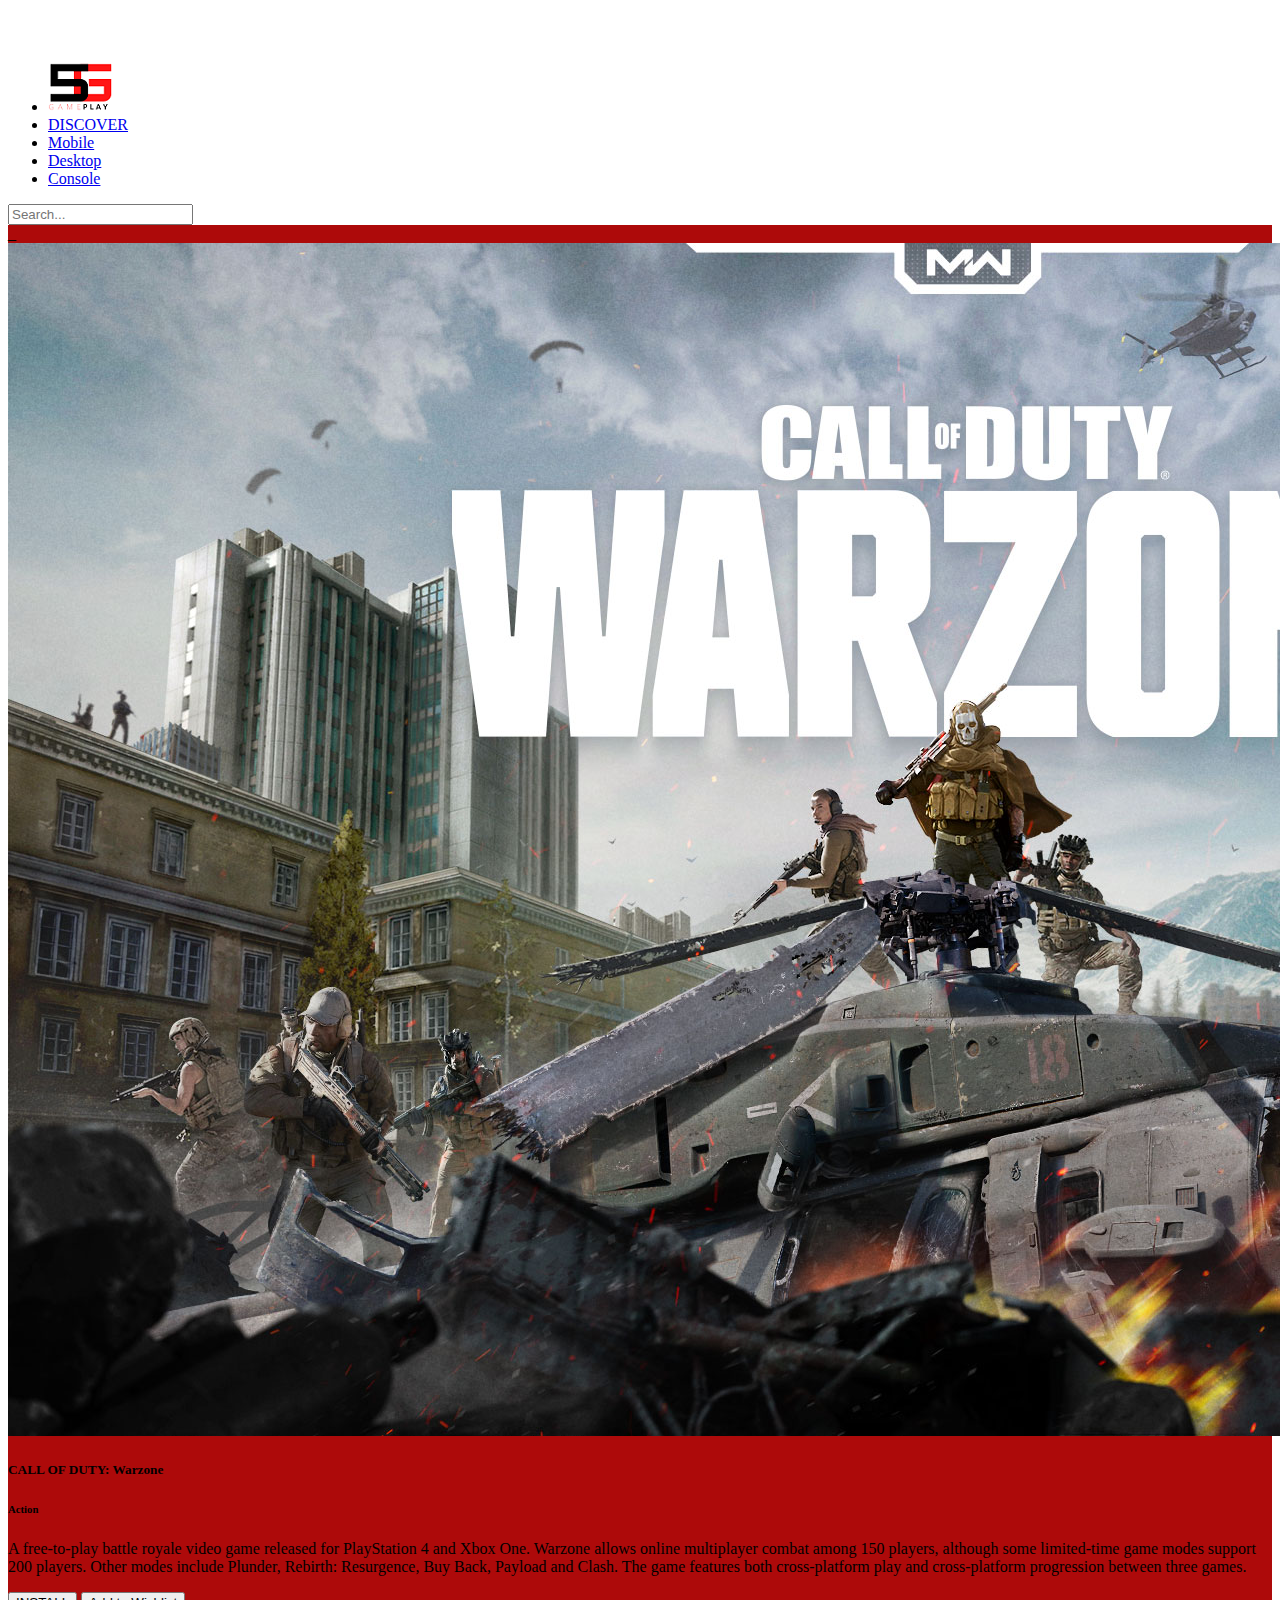
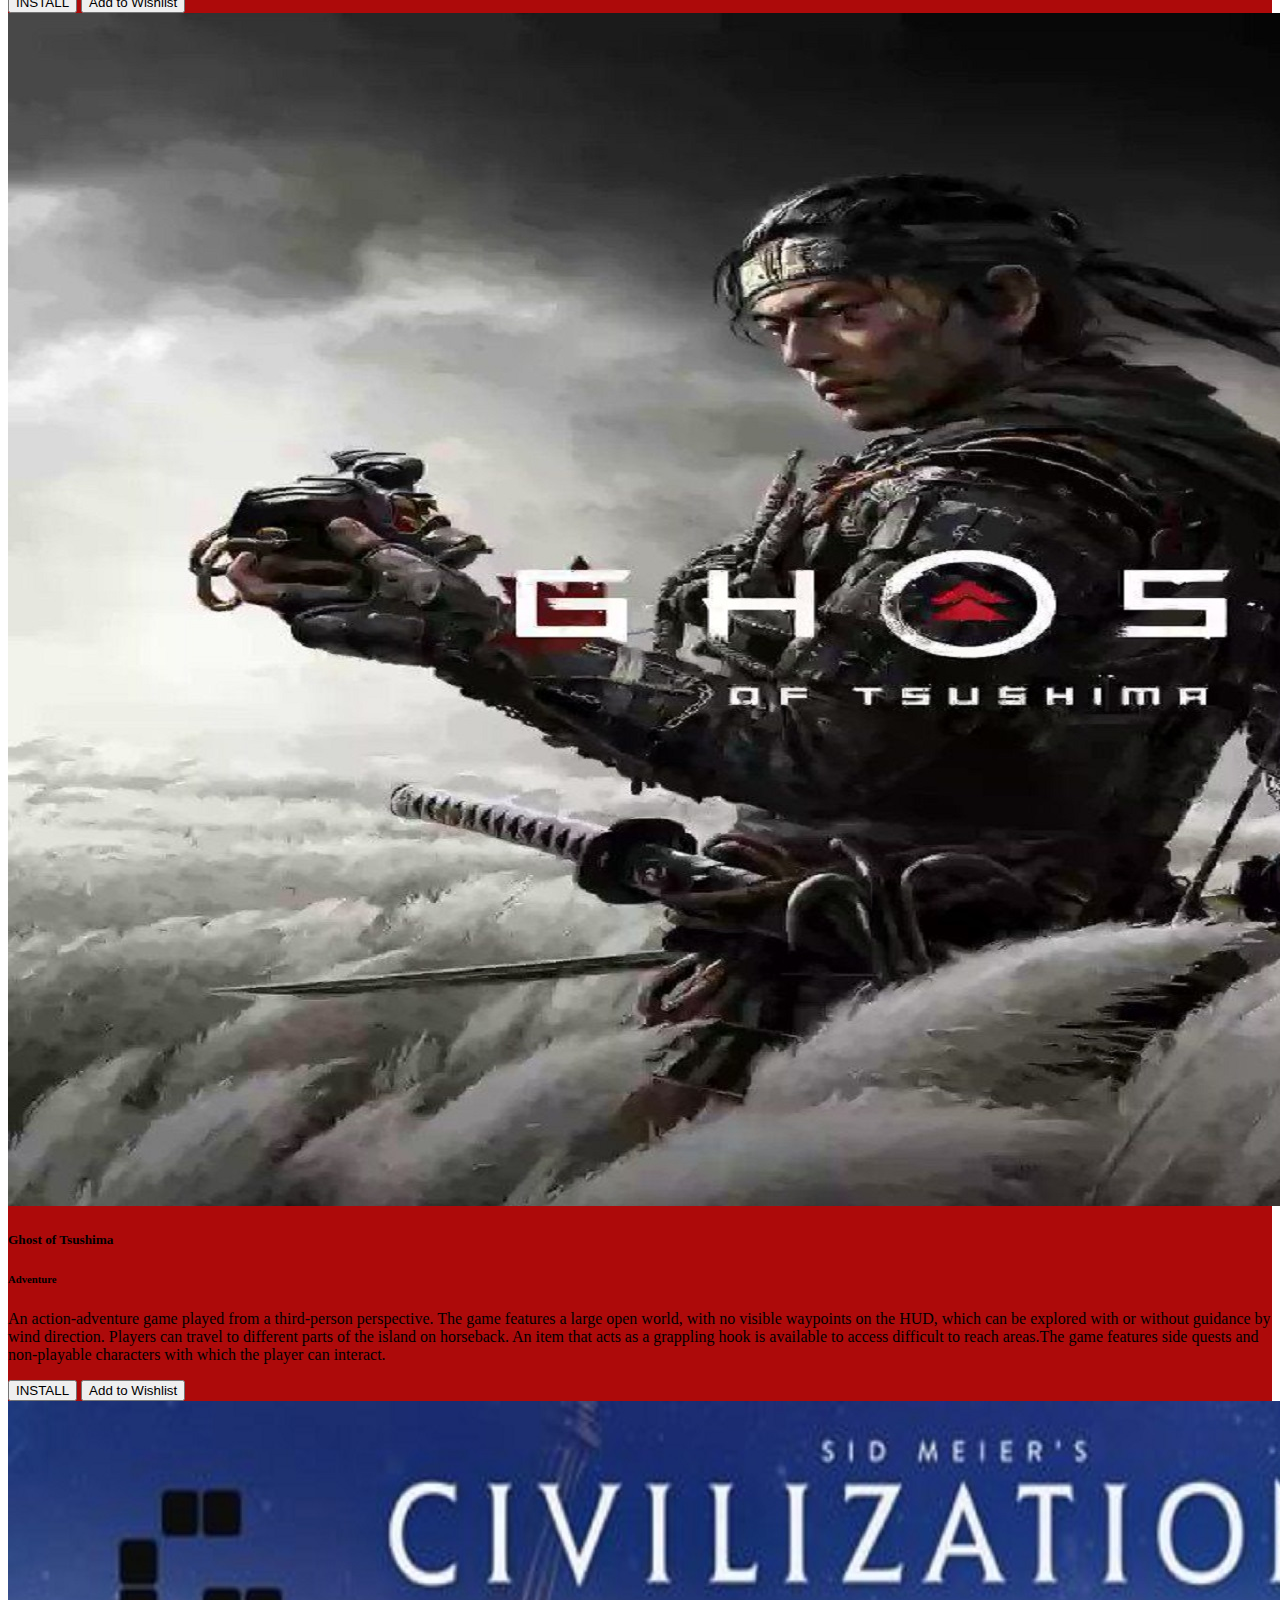
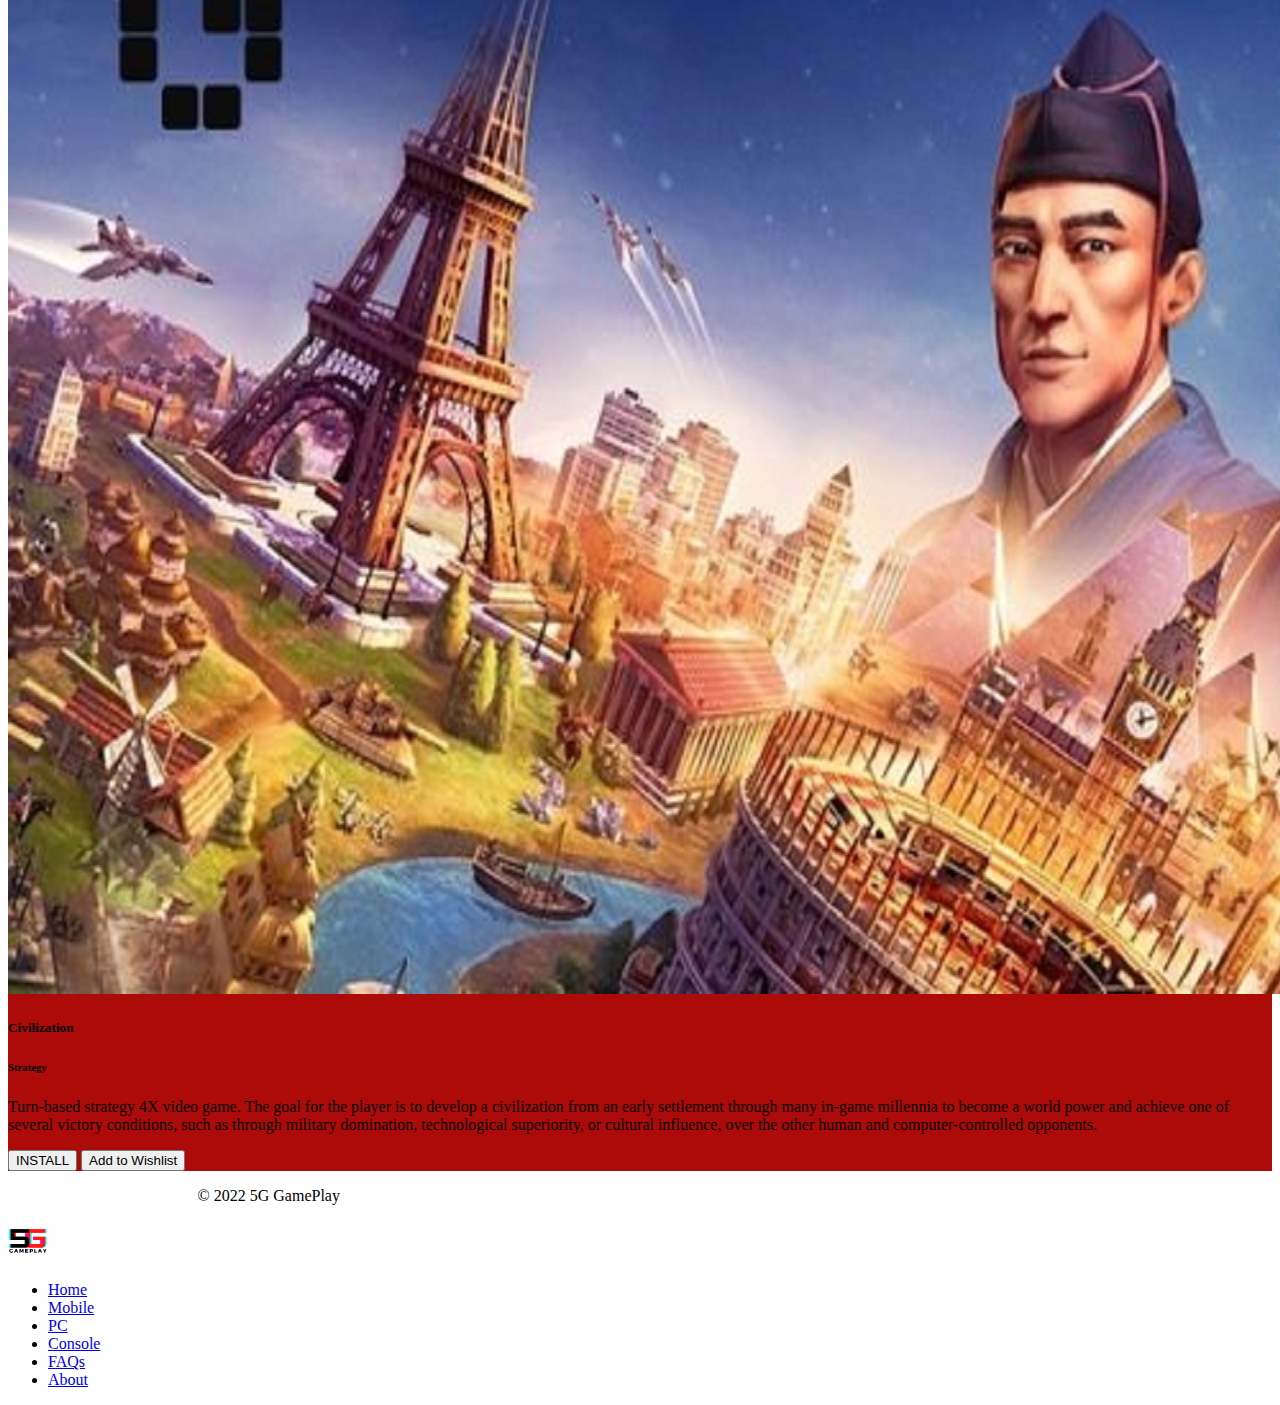
==== console.html @ d5963c88 "console commit 1" ====
<!DOCTYPE html>
<html lang="eng">
<head>
    <meta charset="UTF-8">
    <meta http-equiv="X-UA-Compatible" content="IE=edge">
    <meta name="viewport" content="width=device-width, initial-scale=1.0">

    <link href="https://cdn.jsdelivr.net/npm/bootstrap@5.2.0-beta1/dist/css/bootstrap.min.css" 
    rel="stylesheet" integrity="sha384-0evHe/X+R7YkIZDRvuzKMRqM+OrBnVFBL6DOitfPri4tjfHxaWutUpFmBp4vmVor" 
    crossorigin="anonymous">  
    
    <title>CONSOLE GAMES</title>

</head>
<body>

    <script src="https://cdn.jsdelivr.net/npm/bootstrap@5.2.0-beta1/dist/js/bootstrap.bundle.min.js" 
        integrity="sha384-pprn3073KE6tl6bjs2QrFaJGz5/SUsLqktiwsUTF55Jfv3qYSDhgCecCxMW52nD2" 
        crossorigin="anonymous">
    </script>

    <header class="p-3 bg-dark text-white">
        <div class="container">
            <div class="d-flex flex-wrap align-items-center justify-content-center justify-content-lg-start">
              <a href="/" class="d-flex align-items-center mb-2 mb-lg-0 text-white text-decoration-none">
                <svg class="bi me-2" width="40" height="32" role="img" aria-label="Bootstrap"><use xlink:href="#bootstrap"></use></svg>
              </a>
      
              <ul class="nav col-12 col-lg-auto me-lg-auto mb-2 justify-content-center mb-md-0">
                <li><img src="logo.png" alt="GamePlay"></li>
                <li><a href="#" class="nav-link px-2 text-white">DISCOVER</a></li>
                <li><a href="#" class="nav-link px-2 text-danger">Mobile</a></li>
                <li><a href="#" class="nav-link px-2 text-danger">Desktop</a></li>
                <li><a href="#" class="nav-link px-2 text-danger">Console</a></li>
              </ul>
      
              <form class="col-12 col-lg-auto mb-3 mb-lg-0 me-lg-3">
                <input type="search" class="form-control form-control-dark" placeholder="Search..." aria-label="Search">
              </form>
            </div>
        </div>  
    </header>

    <main>
        <!---USED CARD CLASS FOR DIFFERENT GAME CATEGORY-->
        <div class="py-5 bg-gradient" style="background-color: rgb(173, 10, 10);">
            <div class="container">
            <!--DIV CLASS TO ARRANGE CARDS TO SINGLE ROW WITH 3 COLUMNS-->   
                <div class="row row-cols-1 row-cols-sm-2 row-cols-md-3 g-3">
                    <!---ACTION GAMES CATEGORY-->
                    <div class="col">
                        <div class="card shadow-sm h-100"> _<!--h1-100 used to align all the cards together-->
                            <img src="CODWZ.jpg"alt="CallofDuty">
                            <!--<svg class="bd-placeholder-img card-img-top" xmlns="http://www.w3.org/2000/svg" role="img" aria-label="Placeholder: Thumbnail" preserveAspectRatio="xMidYMid slice" focusable="false">
                                <img src="CODWZ.jpg"alt="CallofDuty">
                                <title>Placeholder</title>
                                    <rect width="100%" height="100%" fill="#55595c"/>  
                                        <text x="50%" y="50%" fill="#eceeef" dy=".3em">Thumbnail</text>
                            </svg>-->
                            <div class="card-body">
                                <h5 card="card-title">CALL OF DUTY: Warzone</h5>
                                <h6 card="card-subtitle mb-2 text-muted">Action</h6>
                                <p class="card-text">
                                    A free-to-play battle royale video game released for PlayStation 4 and Xbox One. Warzone allows online multiplayer combat among 150 players, 
                                    although some limited-time game modes support 200 players. Other modes include Plunder, Rebirth: Resurgence, Buy Back, Payload and Clash. 
                                    The game features both cross-platform play and cross-platform progression between three games.
                                </p>
                                <div class="d-flex justify-content-between align-items-center">
                                    <div class="btn-group">
                                        <button type="button" class="btn btn-sm btn-outline-dark btn-danger">INSTALL</button>
                                        <button type="button" class="btn btn-sm btn-outline-dark btn-secondary">Add to Wishlist</button>
                                    </div>
                                </div>
                            </div>
                        </div>
                    </div>
                    <!---ADVENTURE GAMES CATEGORY-->
                    <div class="col">
                        <div class="card shadow-sm h-100"> <!--h1-100 used to align all the cards together-->
                            <img src="GhostofTshushima.jpg"alt="CallofDuty">
                             <!--<svg class="bd-placeholder-img card-img-top" width="100%" height="225" xmlns="http://www.w3.org/2000/svg" role="img" aria-label="Placeholder: Thumbnail" preserveAspectRatio="xMidYMid slice" focusable="false">
                                <title>Placeholder</title>
                                    <rect width="100%" height="100%" fill="#55595c"/>
                                    <text x="50%" y="50%" fill="#eceeef" dy=".3em">Thumbnail</text>
                            </svg>-->
                            <div class="card-body">
                                <h5 card="card-title">Ghost of Tsushima</h5>
                                <h6 card="card-subtitle mb-2 text-muted">Adventure</h6>
                                <p class="card-text">
                                    An action-adventure game played from a third-person perspective. The game features a large open world, with no visible waypoints on the HUD, 
	                                which can be explored with or without guidance by wind direction. Players can travel to different parts of the island on horseback. 
                                    An item that acts as a grappling hook is available to access difficult to reach areas.The game features side quests and non-playable characters with which the player can interact.
                                </p>
                                <div class="d-flex justify-content-between align-items-center">
                                    <div class="btn-group">
                                        <button type="button" class="btn btn-sm btn-outline-dark btn-danger">INSTALL</button>
                                        <button type="button" class="btn btn-sm btn-outline-dark btn-secondary">Add to Wishlist</button>
                                    </div>
                                </div>
                            </div>
                        </div>
                    </div>
                    <!---ADVENTURE GAMES STRATEGY-->
                    <div class="col">
                        <div class="card shadow-sm h-100"> <!--h1-100 used to align all the cards together-->
                            <img src="Civilization4.jpg"alt="CallofDuty">
                            <!--<svg class="bd-placeholder-img card-img-top" width="100%" height="225" xmlns="http://www.w3.org/2000/svg" role="img" aria-label="Placeholder: Thumbnail" preserveAspectRatio="xMidYMid slice" focusable="false">
                                <title>Placeholder</title>
                                    <rect width="100%" height="100%" fill="#55595c"/>
                                      <text x="50%" y="50%" fill="#eceeef" dy=".3em">Thumbnail</text>
                            </svg>-->
                            <div class="card-body">
                                <h5 card="card-title">Civilization</h5>
                                <h6 card="card-subtitle mb-2 text-muted">Strategy</h6>
                                <p class="card-text">
                                    Turn-based strategy 4X video game. The goal for the player is to 
                                    develop a civilization from an early settlement through many in-game 
                                    millennia to become a world power and achieve one of several 
                                    victory conditions, such as through military domination, technological superiority, 
                                    or cultural influence, over the other human and computer-controlled opponents.
                                </p>
                                <div class="d-flex justify-content-between align-items-center">
                                    <div class="btn-group">
                                        <button type="button" class="btn btn-sm btn-outline-dark btn-danger">INSTALL</button>
                                        <button type="button" class="btn btn-sm btn-outline-dark btn-secondary">Add to Wishlist</button>
                                    </div>
                                </div>
                            </div>
                        </div>
                    </div>
                </div>
            </div>    
        </div>
    </main>
    
    <footer class="d-flex flex-wrap justify-content-between align-items-center py-3 mt-4 border-top border-secondary">
        <p class="col-md-4 mb-0 text-red" style="padding-left: 15%">
          &copy; 2022 5G GamePlay
        </p>
  
        <a href="/"class="col-md-4 d-flex align-items-center justify-content-center mb-3 mb-md-0 me-md-auto link-dark text-decoration-none">
          <img src="images/1tp.png" height="40px" class="bg-white m-2" />
        </a>
  
        <ul class="nav col-md-4 justify-content-end" style="padding-right: 15%">
          <li class="nav-item">
            <a href="#" class="nav-link px-2 text-red">Home</a>
          </li>
          <li class="nav-item">
            <a href="#" class="nav-link px-2 text-red">Mobile</a>
          </li>
          <li class="nav-item">
            <a href="#" class="nav-link px-2 text-red">PC</a>
          </li>
          <li class="nav-item">
            <a href="#" class="nav-link px-2 text-red">Console</a>
          </li>
          <li class="nav-item">
            <a href="#" class="nav-link px-2 text-red">FAQs</a>
          </li>
          <li class="nav-item">
            <a href="#" class="nav-link px-2 text-red">About</a>
          </li>
        </ul>
    </footer>
    
    
    
    
    <!--<footer class="text-muted">
        <div class="container">
            <ul class="float-start mb-1">
                <a href="#">Back to top</a>
            </ul> 
        </div>
    </footer>-->
</body>
</html>
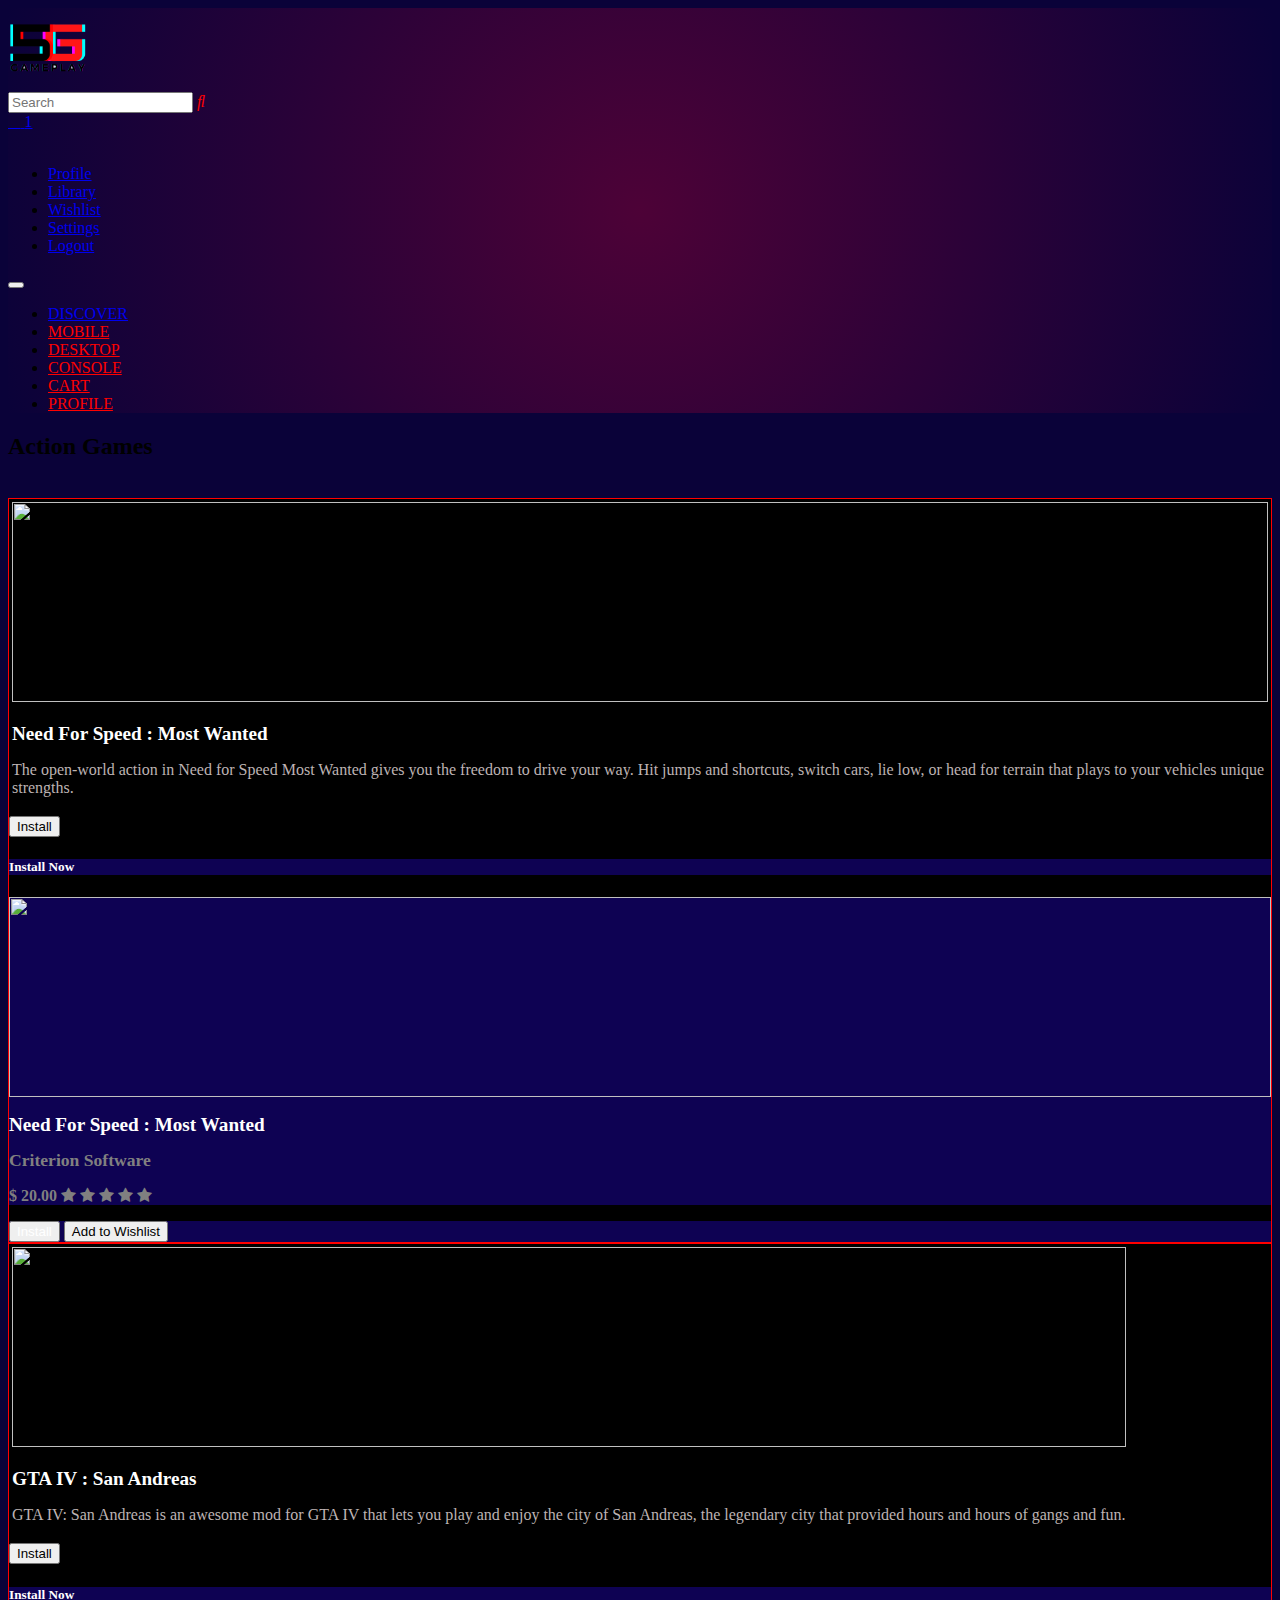
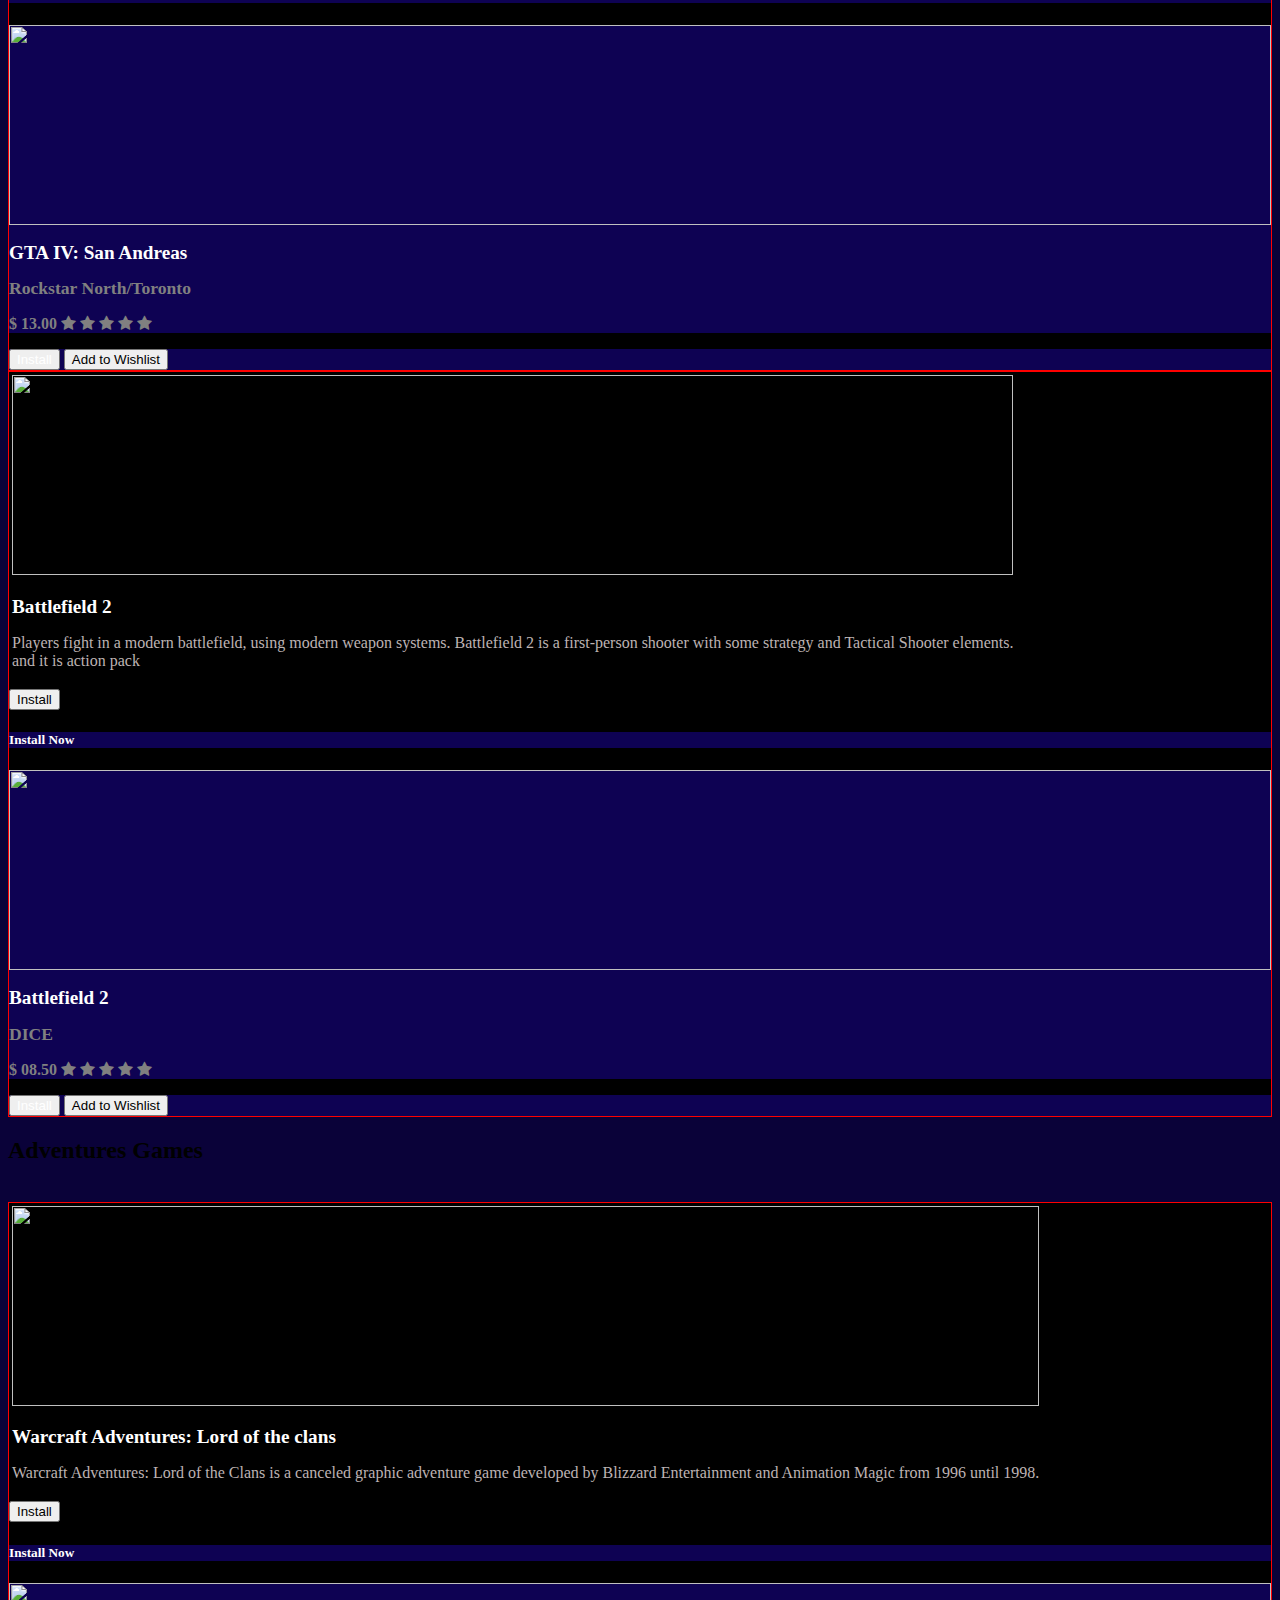
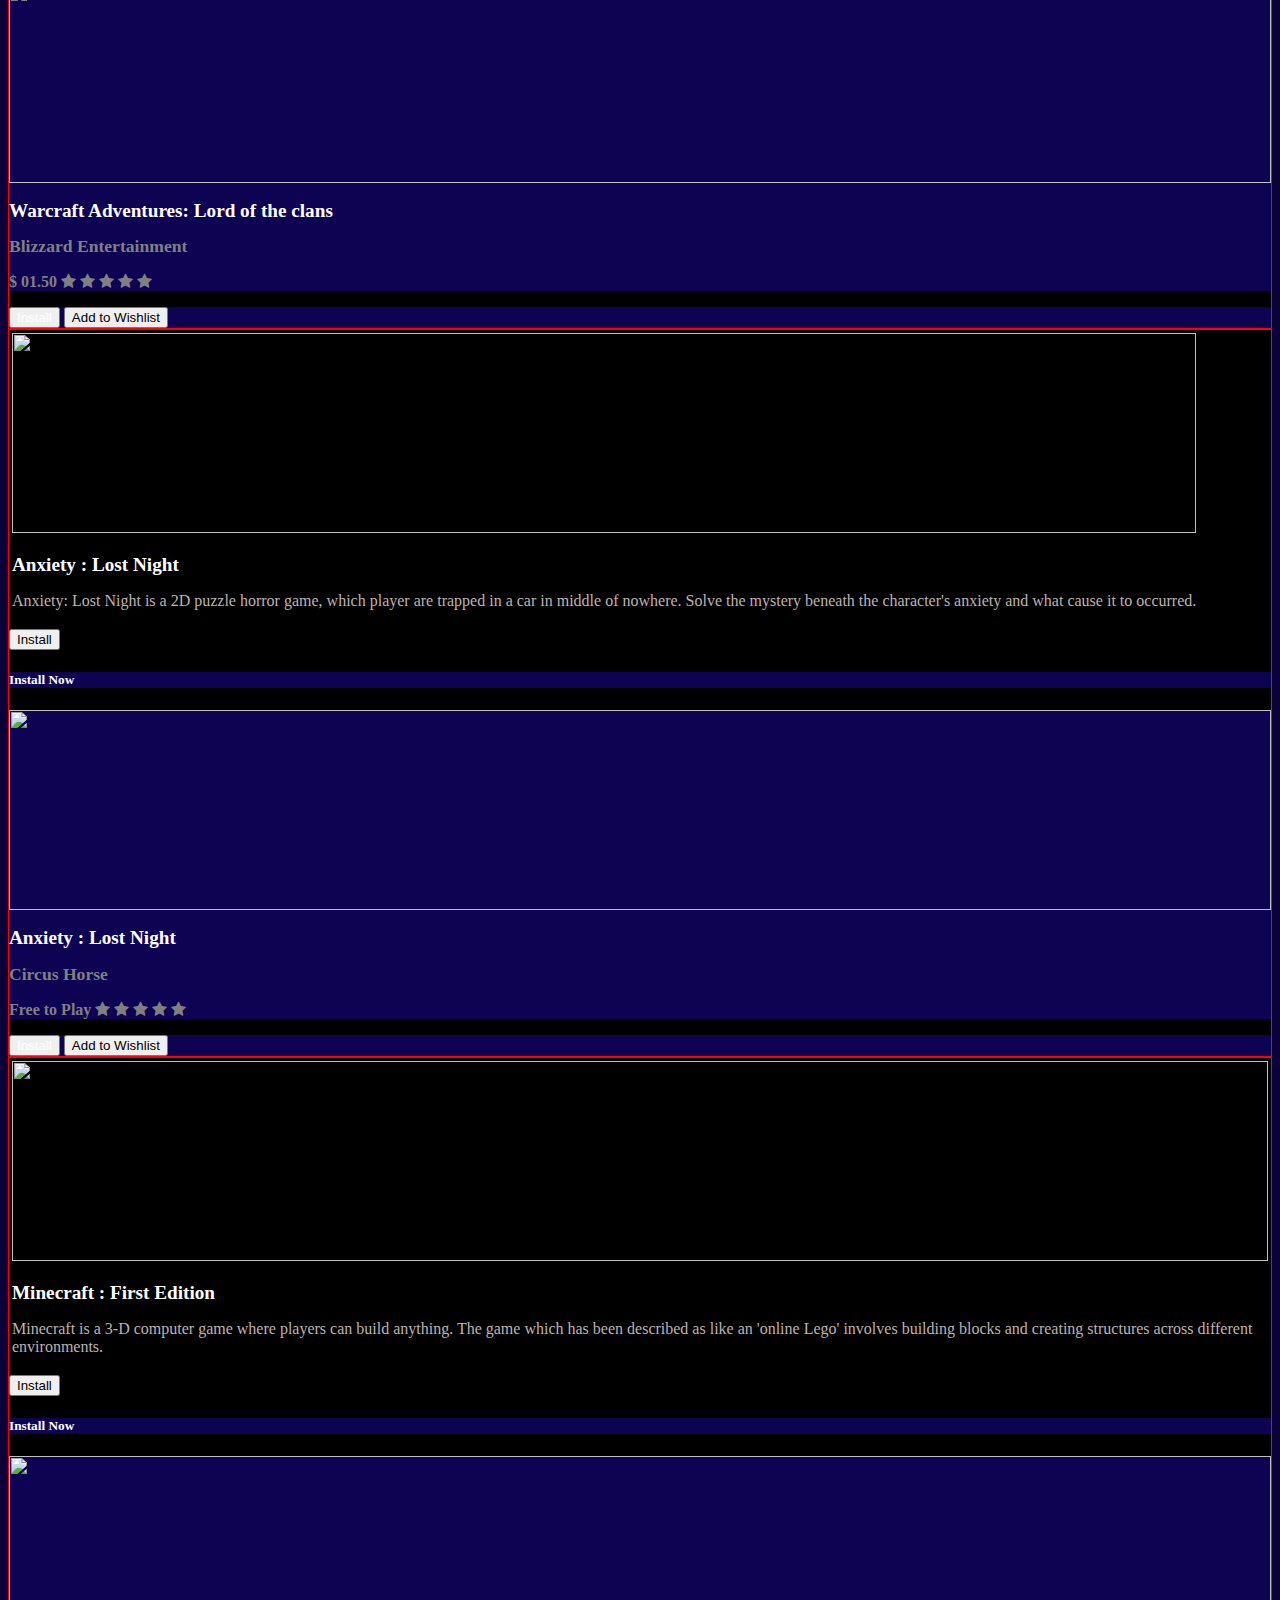
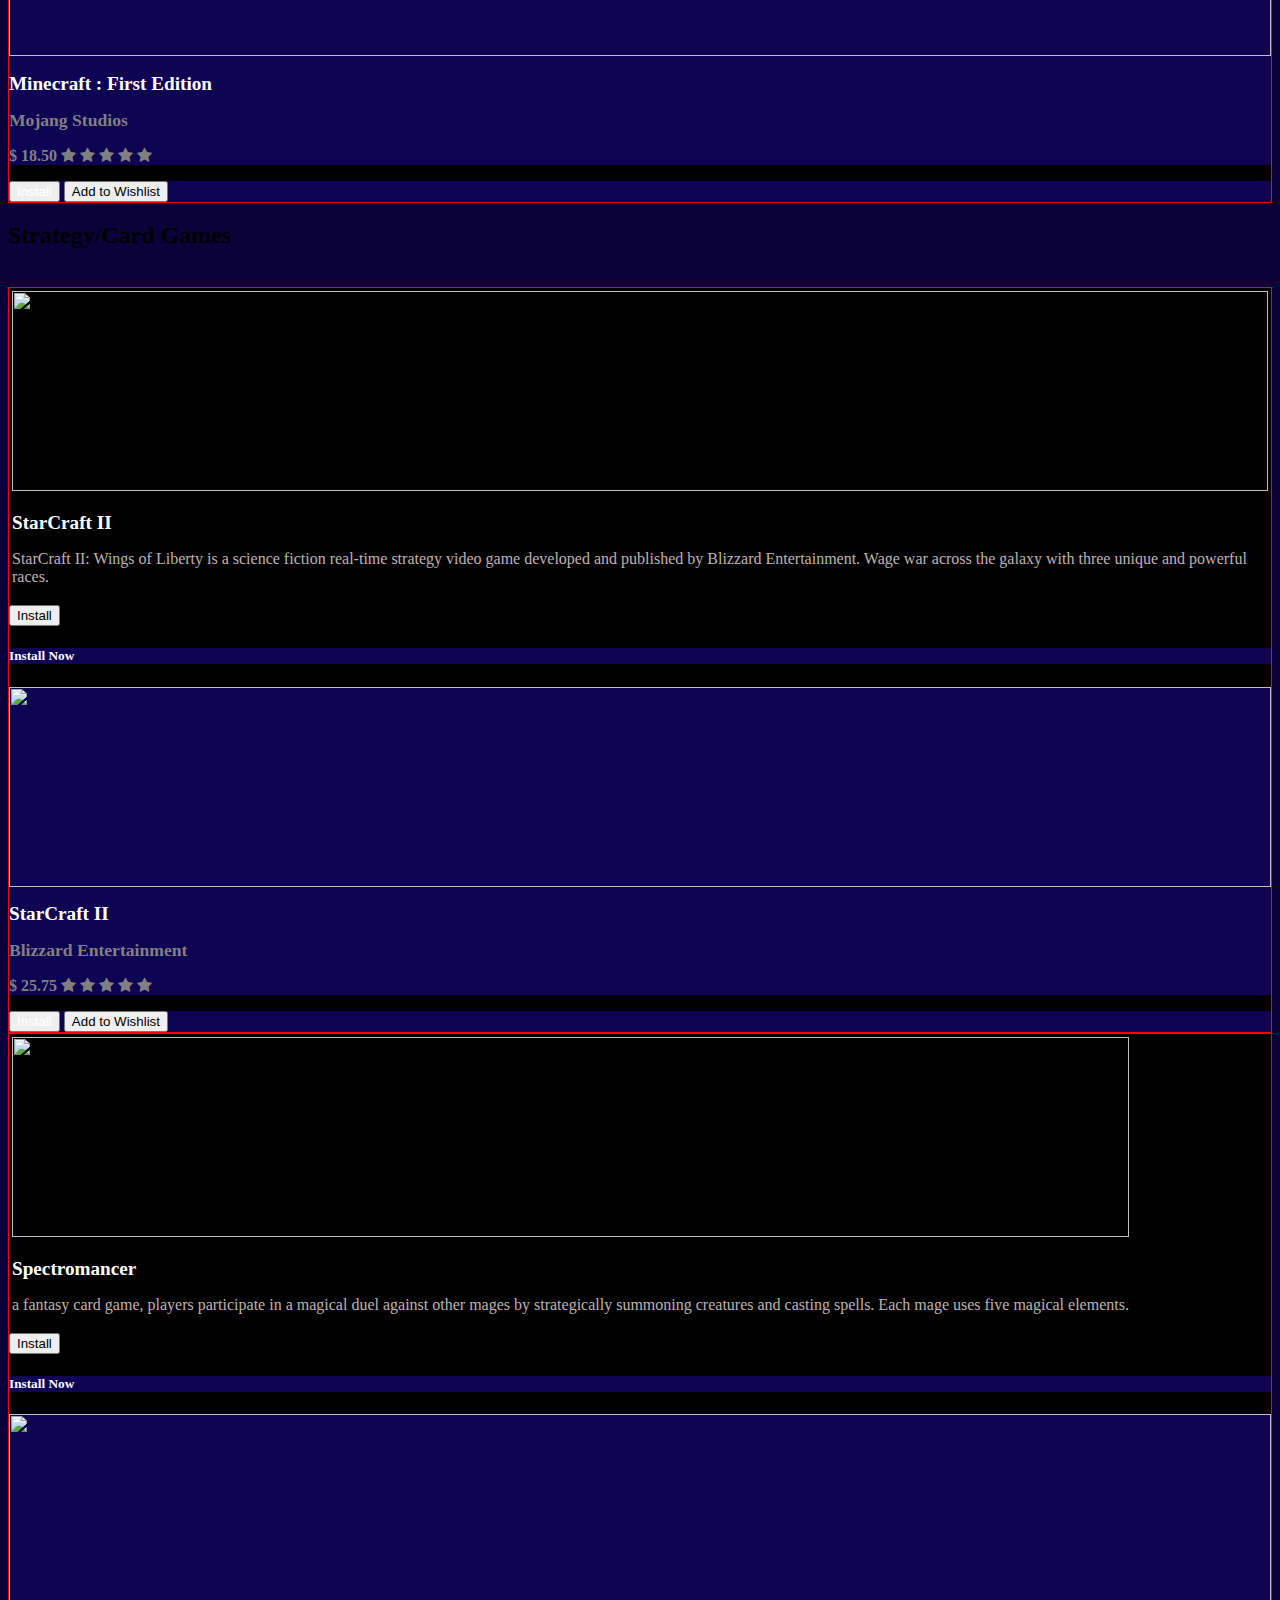
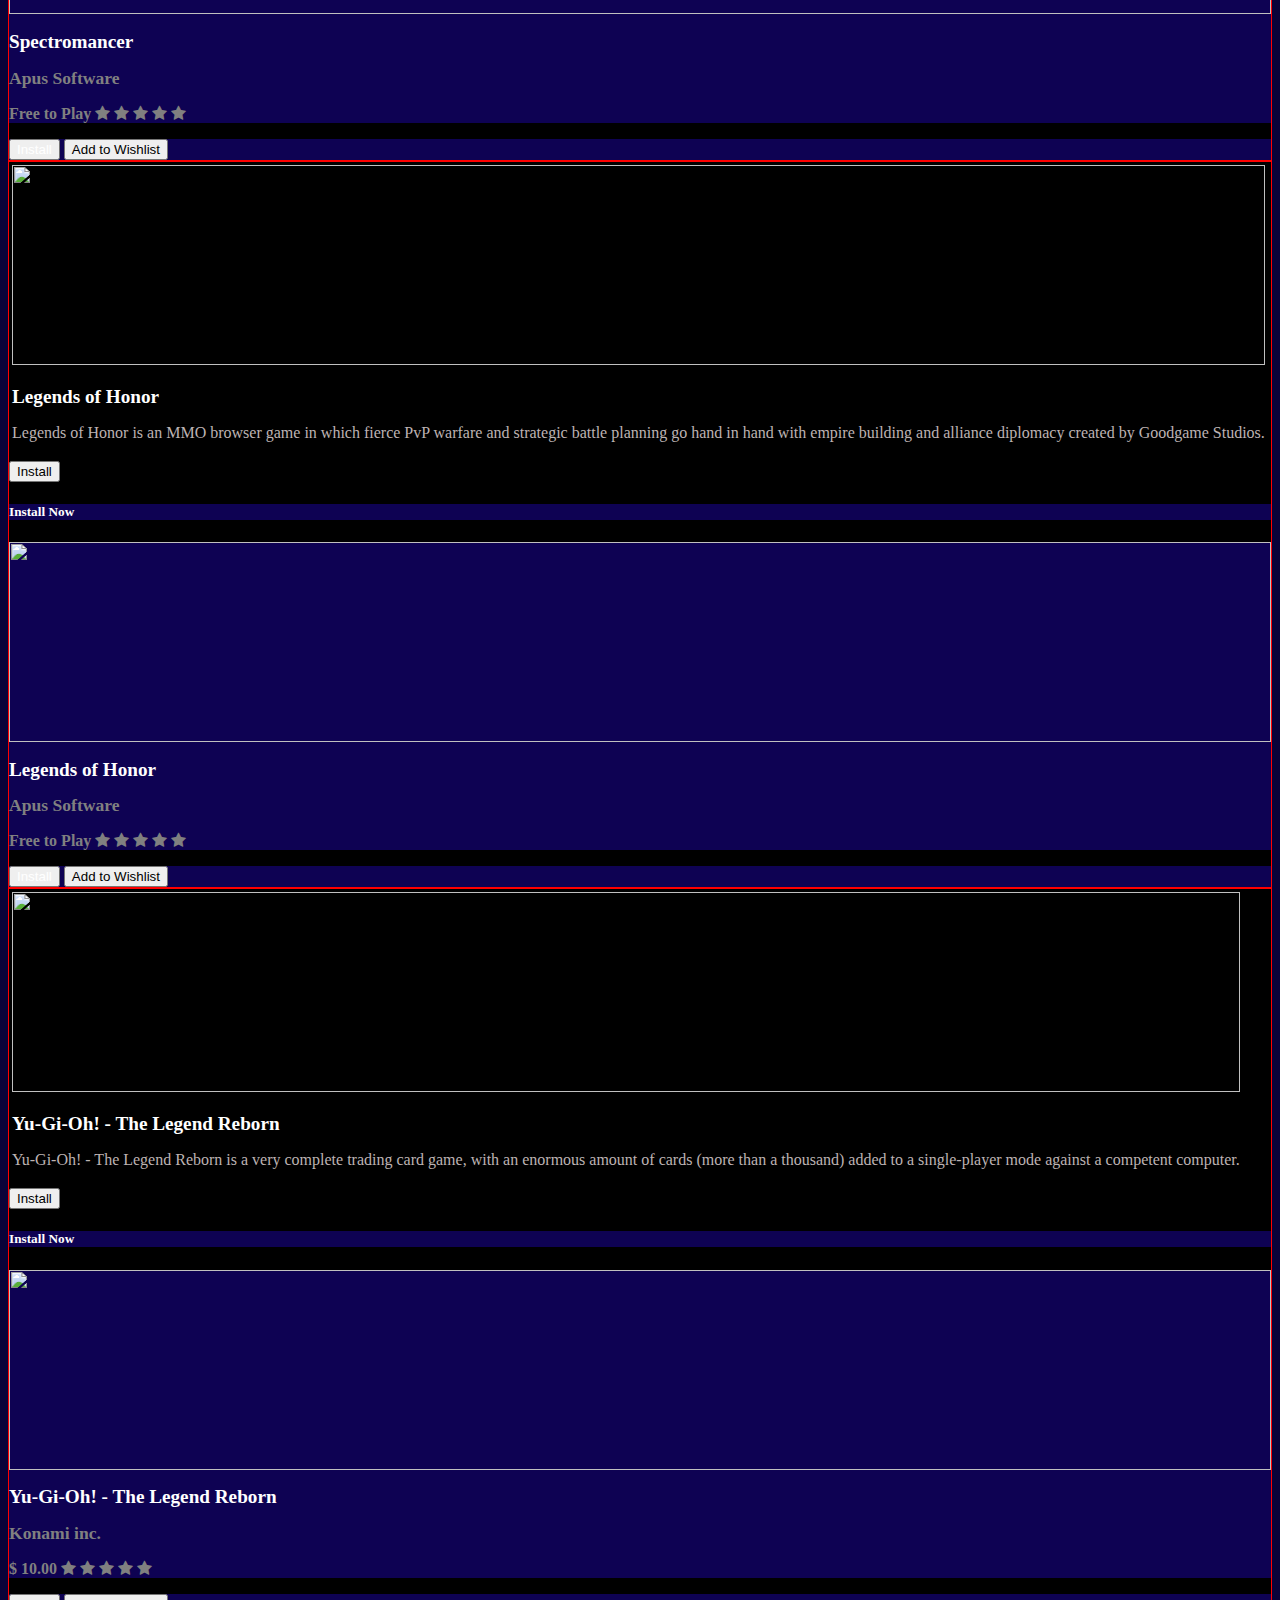
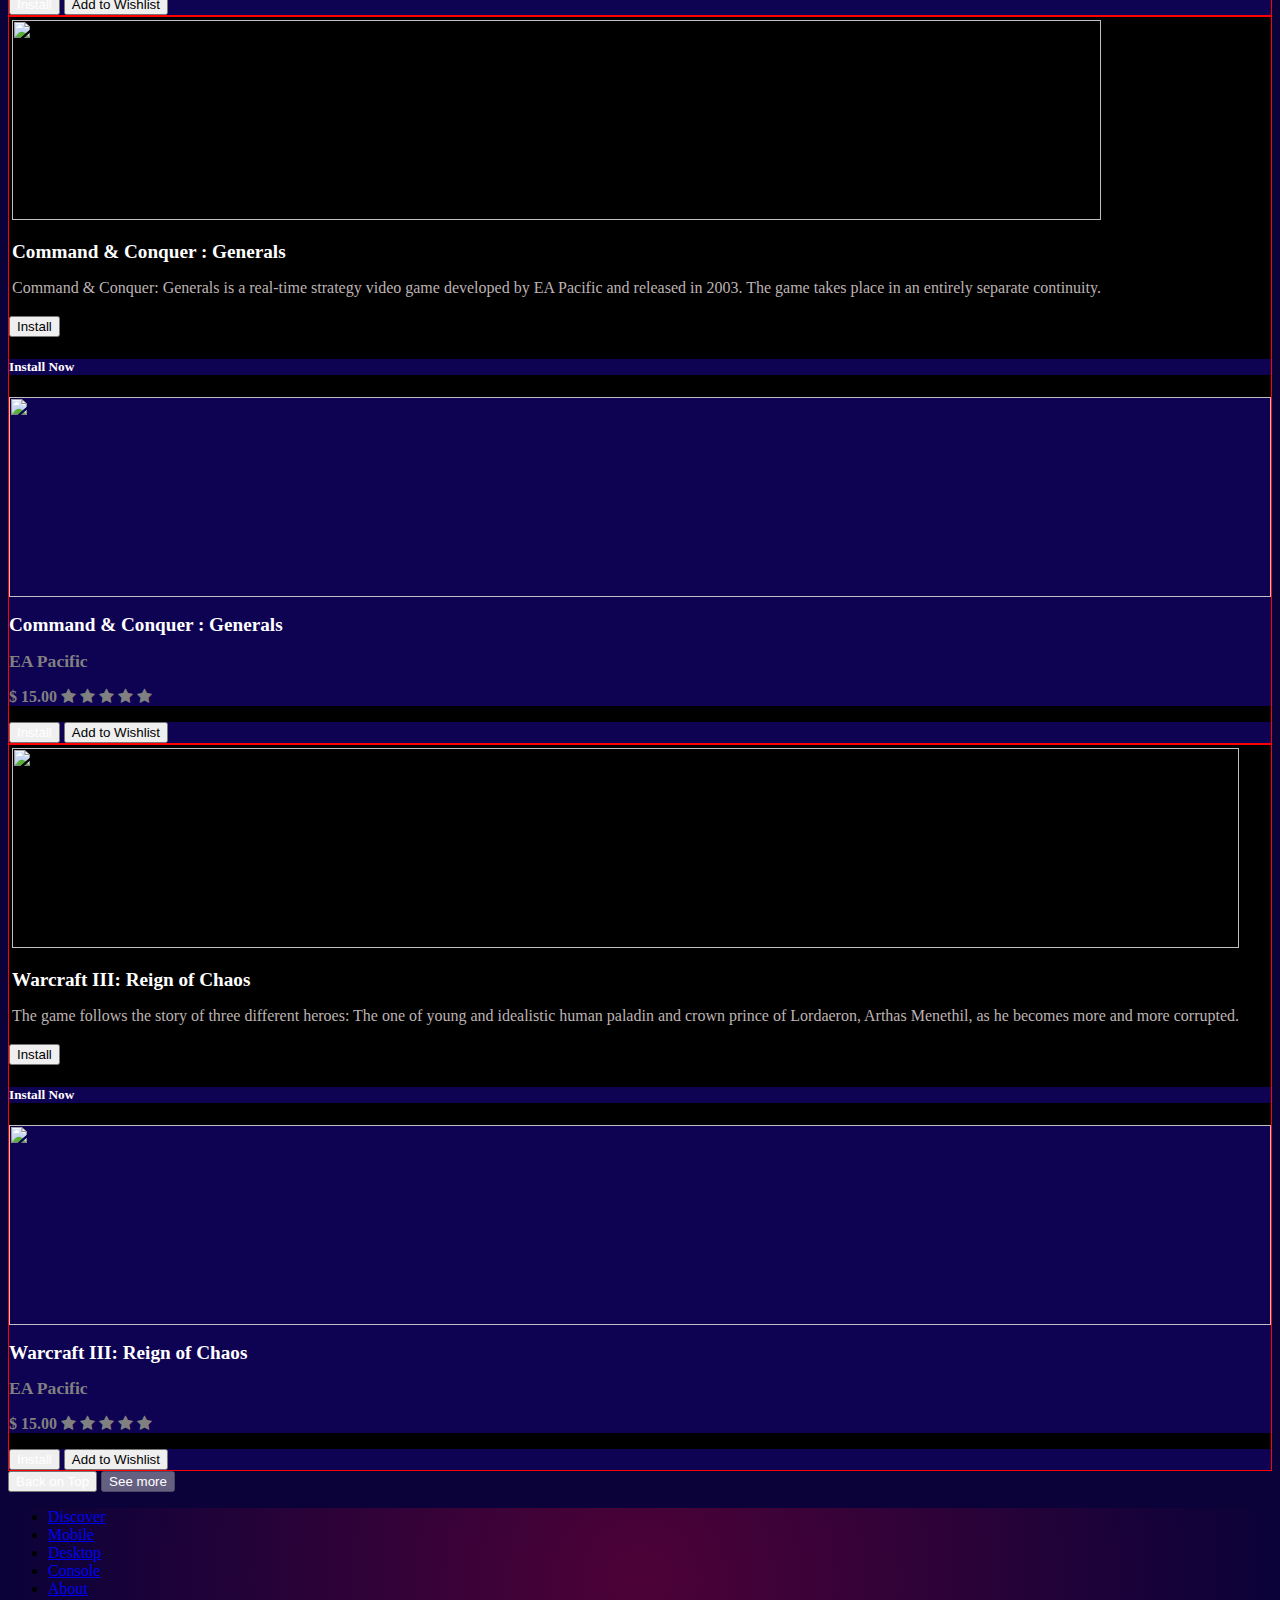
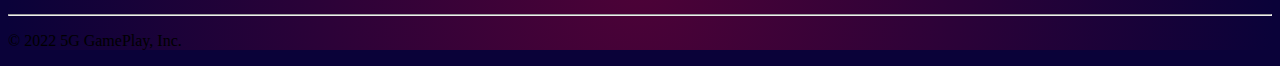
==== commit b1fe19a7: "pcgames4" ====
--- a/console.html
+++ b/console.html
@@ -1,178 +1,747 @@
 <!DOCTYPE html>
-<html lang="eng">
-<head>
-    <meta charset="UTF-8">
-    <meta http-equiv="X-UA-Compatible" content="IE=edge">
-    <meta name="viewport" content="width=device-width, initial-scale=1.0">
+<html lang="en">
+  <head>
+    <meta charset="UTF-8" />
+    <meta http-equiv="X-UA-Compatible" content="IE=edge" />
+    <meta name="viewport" content="width=device-width, initial-scale=1.0" />
+    <title>Welcome to 5G GamePlay</title>
+    <link rel="stylesheet" href="css/index.css"/>
+    <link rel="stylesheet" href="https://cdnjs.cloudflare.com/ajax/libs/font-awesome/4.7.0/css/font-awesome.min.css">
+    <link
+      href="https://cdn.jsdelivr.net/npm/bootstrap@5.2.0-beta1/dist/css/bootstrap.min.css"
+      rel="stylesheet"
+      integrity="sha384-0evHe/X+R7YkIZDRvuzKMRqM+OrBnVFBL6DOitfPri4tjfHxaWutUpFmBp4vmVor"
+      crossorigin="anonymous"
+    />
 
-    <link href="https://cdn.jsdelivr.net/npm/bootstrap@5.2.0-beta1/dist/css/bootstrap.min.css" 
-    rel="stylesheet" integrity="sha384-0evHe/X+R7YkIZDRvuzKMRqM+OrBnVFBL6DOitfPri4tjfHxaWutUpFmBp4vmVor" 
-    crossorigin="anonymous">  
-    
-    <title>CONSOLE GAMES</title>
+    <script
+      src="https://kit.fontawesome.com/72268adad8.js"
+      crossorigin="anonymous"
+    ></script>
+  </head>
+  <body class="bg-navy">
+    <!-- Navbar -->
+    <!--Main Navigation-->
+    <header class="mb-5">
+      <!-- Jumbotron -->
+      <div class="px-3 pt-3 text-center text-white">
+        <div class="container">
+          <div class="row">
+            <div
+              class="col-md-4 d-flex justify-content-center justify-content-md-start mb-3 mb-md-0">
+              <a href="#" class="ms-md-2">
+                <img src="images/1tp.png" height="80px" class="bg-white" />
+              </a>
+            </div>
 
-</head>
-<body>
-
-    <script src="https://cdn.jsdelivr.net/npm/bootstrap@5.2.0-beta1/dist/js/bootstrap.bundle.min.js" 
-        integrity="sha384-pprn3073KE6tl6bjs2QrFaJGz5/SUsLqktiwsUTF55Jfv3qYSDhgCecCxMW52nD2" 
-        crossorigin="anonymous">
-    </script>
-
-    <header class="p-3 bg-dark text-white">
-        <div class="container">
-            <div class="d-flex flex-wrap align-items-center justify-content-center justify-content-lg-start">
-              <a href="/" class="d-flex align-items-center mb-2 mb-lg-0 text-white text-decoration-none">
-                <svg class="bi me-2" width="40" height="32" role="img" aria-label="Bootstrap"><use xlink:href="#bootstrap"></use></svg>
-              </a>
-      
-              <ul class="nav col-12 col-lg-auto me-lg-auto mb-2 justify-content-center mb-md-0">
-                <li><img src="logo.png" alt="GamePlay"></li>
-                <li><a href="#" class="nav-link px-2 text-white">DISCOVER</a></li>
-                <li><a href="#" class="nav-link px-2 text-danger">Mobile</a></li>
-                <li><a href="#" class="nav-link px-2 text-danger">Desktop</a></li>
-                <li><a href="#" class="nav-link px-2 text-danger">Console</a></li>
-              </ul>
-      
-              <form class="col-12 col-lg-auto mb-3 mb-lg-0 me-lg-3">
-                <input type="search" class="form-control form-control-dark" placeholder="Search..." aria-label="Search">
+            <div class="col-md-4 m-auto">
+              <form class="d-flex input-group w-auto m-auto mb-3 mb-md-0">
+                <input
+                  autocomplete="off"
+                  type="search"
+                  class="form-control rounded"
+                  placeholder="Search"
+                />
+                <span class="input-group-text border-0 d-none d-lg-flex"
+                  ><i class="fas fa-search text-red"></i
+                ></span>
               </form>
             </div>
-        </div>  
+
+            <div
+              class="col-md-4 d-flex justify-content-center justify-content-md-end align-items-center"
+            >
+              <div class="d-flex">
+                <!-- Cart -->
+                <a class="text-reset me-3 d-none d-md-block" href="#">
+                  <span><i class="fas fa-shopping-cart"></i></span>
+                  <span class="badge rounded-pill badge-notification bg-danger"
+                    >1</span
+                  >
+                </a>
+
+                <!-- User -->
+                <div class="dropdown d-none d-md-block">
+                  <a
+                    class="text-reset dropdown-toggle d-flex align-items-center hidden-arrow"
+                    href="#"
+                    id="navbarDropdownMenuLink"
+                    role="button"
+                    data-bs-toggle="dropdown"
+                    aria-expanded="false"
+                  >
+                    <img
+                      src="https://mdbootstrap.com/img/new/avatars/1.jpg"
+                      class="rounded-circle"
+                      height="22"
+                      alt=""
+                      loading="lazy"
+                    />
+                  </a>
+                  <ul
+                    class="dropdown-menu dropdown-menu-end"
+                    aria-labelledby="navbarDropdownMenuLink"
+                  >
+                    <li><a class="dropdown-item" href="#">Profile</a></li>
+                    <li><a class="dropdown-item" href="#">Library</a></li>
+                    <li><a class="dropdown-item" href="#">Wishlist</a></li>
+                    <li><a class="dropdown-item" href="#">Settings</a></li>
+                    <li><a class="dropdown-item" href="#">Logout</a></li>
+                  </ul>
+                </div>
+              </div>
+            </div>
+          </div>
+        </div>
+      </div>
+      <!-- Jumbotron -->
+
+      <!-- Navbar -->
+      <nav class="navbar navbar-expand-lg navbar-dark">
+        <!-- Container wrapper -->
+        <div
+          class="container justify-content-center justify-content-md-between"
+        >
+          <button
+            class="navbar-toggler mx-auto"
+            type="button"
+            data-bs-toggle="collapse"
+            data-bs-target="#NavDropdown"
+          >
+            <span class="navbar-toggler-icon"></span>
+          </button>
+          <!-- Left links -->
+          <div
+            class="collapse navbar-collapse justify-content-center"
+            id="NavDropdown"
+          >
+            <ul class="navbar-nav align-items-center">
+              <li class="nav-item me-2">
+                <a class="nav-link active" href="#">DISCOVER</a>
+              </li>
+              <li class="nav-item me-2">
+                <a class="nav-link text-red" href="#">MOBILE</a>
+              </li>
+              <li class="nav-item me-2">
+                <a class="nav-link text-red" href="#">DESKTOP</a>
+              </li>
+              <!-- <li class="nav-item me-2  d-none d-md-inline-block"> -->
+              <li class="nav-item me-2">
+                <a class="nav-link text-red" href="#">CONSOLE</a>
+              </li>
+              <li class="nav-item me-2 d-block d-md-none">
+                <a class="nav-link text-red" href="#">CART</a>
+              </li>
+              <li class="nav-item me-2 d-block d-md-none">
+                <a class="nav-link text-red" href="#">PROFILE</a>
+              </li>
+            </ul>
+          </div>
+
+          <!-- Left links -->
+
+          <!-- <button class="btn btn-outline-light" type="button">
+            Download app<i class="fas fa-download ms-2"></i>
+          </button> -->
+        </div>
+        <!-- Container wrapper -->
+      </nav>
+      <!-- End of Navbar -->
     </header>
+                       <!----- Action Games  ----->
+    <section class="container">
+        <div class="text-white"><h2> Action Games</h2></div>
+        <br>
+        <div class="d-sm-flex justify-content-around col-12" style=" width: 100%;">
+                        <!------ Game 1 ------>
+          <div class="shadow-lg  mb-5 rounded p-2 w-100" style="background-color:rgb(0, 0, 0); border: 1px solid red;">
+             <table border="0">
+                <tr>
+                  <td> <div class="d-flex p-2 justify-content-center">
+                  <img src="Mostw.png" width="100%" height="200vh"> </div> </td>
+                </tr>
+                <tr>
+                  <td><span><h1 style="font-size:120%; color: white"> Need For Speed : Most Wanted </h1> </span>
+                  <span><p style="color: rgb(189, 179, 179);">The open-world action in Need for Speed Most Wanted gives you the freedom to
+                  drive your way. Hit jumps and shortcuts, switch cars, lie low, or head for terrain that plays to your vehicles unique strengths.</p></span>
+                  </td>
+                </tr>
+            </table>   
+                <div class="text-center">
+                  <td class="text-center p-2">
+                    <button type="button" class="btn btn-danger" data-bs-toggle="modal" data-bs-target="#myModal1"> Install </button>
+                    <div class="modal" id="myModal1">
+                      <div class="modal-dialog">
+                        <div class="modal-content">
+                          <div class="modal-header" style="background-color: rgb(14, 2, 83); color: white;">
+                            <h5 class="modal-title"> Install Now </h5>
+                          </div>
+                          <div class="modal-body" style="background-color: rgb(14, 2, 83); color: white;">
+                            <img src="Mostw.png" width="100%" height="200vh"> 
+                            <h1 style="font-size:120%; text-align: start;"> Need For Speed : Most Wanted </h1>
+                            <h2 style="font-size: 110%; text-align: start; color: gray;"> Criterion Software </h2>
+                            <h3 style="font-size: 100%; text-align: start; color: gray"> $ 20.00
+                              <span class="fa fa-star text-warning"></span>
+                              <span class="fa fa-star text-warning"></span>
+                              <span class="fa fa-star text-warning"></span>
+                              <span class="fa fa-star text-warning"></span>
+                              <span class="fa fa-star"></span>
+                            </h3>
+                          </div>
+                          <div class="modal-footer" style="background-color: rgb(14, 2, 83); color: white;">
+                            <button type="submit" class="btn btn-primary"><a href="https://tinyurl.com/58zrhn7h" style="text-decoration: none; color: white">Install</a></button>
+                            <button type="submit" class="btn btn-success"> Add to Wishlist </button>
+                          </div>
+                        </div>
+                      </div>
+                    </div>
+                  </td>
+                </div>
+          </div>
+                   <!------ GAME 2 ------>
+            <div class="ms-5"></div>
+            <div class="shadow-lg  mb-5 rounded p-2 w-100" style="background-color:rgb(0, 0, 0); border: 1px solid red;">
+              <table border="0">
+                 <tr>
+                   <td> <div class="d-flex p-2 justify-content-center">
+                   <img src="gtaiv.jpg" width="100%" height="200vh"> </div> </td>
+                 </tr>
+                 <tr>
+                   <td><span><h1 style="font-size:120%; color: white"> GTA IV : San Andreas </h1> </span>
+                   <span><p style="color: rgb(189, 179, 179);"> GTA IV: San Andreas is an awesome mod for 
+                    GTA IV that lets you play and enjoy the city of San Andreas, the legendary city that provided hours and hours of gangs and fun.</p></span>
+                   </td>
+                 </tr>
+             </table>   
+                 <div class="text-center">
+                   <td class="text-center p-2">
+                     <button type="button" class="btn btn-danger" data-bs-toggle="modal" data-bs-target="#myModal2"> Install </button>
+                     <div class="modal" id="myModal2">
+                       <div class="modal-dialog">
+                         <div class="modal-content">
+                           <div class="modal-header" style="background-color: rgb(14, 2, 83); color: white;">
+                             <h5 class="modal-title"> Install Now </h5>
+                           </div>
+                           <div class="modal-body" style="background-color: rgb(14, 2, 83); color: white;">
+                            <img src="gtaiv.jpg" width="100%" height="200vh">
+                             <h1 style="font-size:120%; text-align: start;"> GTA IV: San Andreas </h1>
+                             <h2 style="font-size: 110%; text-align: start; color: gray;"> Rockstar North/Toronto </h2>
+                             <h3 style="font-size: 100%; text-align: start; color: gray"> $ 13.00
+                              <span class="fa fa-star text-warning"></span>
+                              <span class="fa fa-star text-warning"></span>
+                              <span class="fa fa-star text-warning"></span>
+                              <span class="fa fa-star"></span>
+                              <span class="fa fa-star"></span>
+                            </h3>
+                           </div>
+                           <div class="modal-footer" style="background-color: rgb(14, 2, 83); color: white;">
+                             <button type="submit" class="btn btn-primary"><a href="https://tinyurl.com/ucpa2t3m" style="text-decoration: none; color: white">Install</a></button>
+                             <button type="submit" class="btn btn-success"> Add to Wishlist </button>
+                           </div>
+                         </div>
+                       </div>
+                     </div>
+                   </td>
+                 </div>
+           </div>
+                             <!--------- GAME 3 --------->
+             <div class="ms-5"></div> 
+             <div class="shadow-lg  mb-5 rounded p-2 w-100" style="background-color:rgb(0, 0, 0); border: 1px solid red;">
+              <table border="0">
+                 <tr>
+                   <td> <div class="d-flex p-2 justify-content-center">
+                   <img src="bf2.jpg" width="100%" height="200vh"> </div> </td>
+                 </tr>
+                 <tr>
+                   <td><span><h1 style="font-size:120%; color: white"> Battlefield 2 </h1> </span>
+                   <span><p style="color: rgb(189, 179, 179);">Players fight in a modern battlefield, using modern weapon systems.
+                     Battlefield 2 is a first-person shooter with some strategy and Tactical Shooter elements. <br> and it is action pack </p></span>
+                   </td>
+                 </tr>
+             </table>   
+                 <div class="text-center">
+                   <td class="text-center p-2">
+                     <button type="button" class="btn btn-danger" data-bs-toggle="modal" data-bs-target="#myModal3"> Install </button>
+                     <div class="modal" id="myModal3">
+                       <div class="modal-dialog">
+                         <div class="modal-content">
+                           <div class="modal-header" style="background-color: rgb(14, 2, 83); color: white;">
+                             <h5 class="modal-title"> Install Now </h5>
+                           </div>
+                           <div class="modal-body" style="background-color: rgb(14, 2, 83); color: white;">
+                             <img src="bf2.jpg" width="100%" height="200vh">
+                             <h1 style="font-size:120%; text-align: start;"> Battlefield 2 </h1>
+                             <h2 style="font-size: 110%; text-align: start; color: gray;"> DICE </h2>
+                             <h3 style="font-size: 100%; text-align: start; color: gray"> $ 08.50
+                              <span class="fa fa-star text-warning"></span>
+                              <span class="fa fa-star text-warning"></span>
+                              <span class="fa fa-star"></span>
+                              <span class="fa fa-star"></span>
+                              <span class="fa fa-star"></span>
+                             </h3>
+                           </div>
+                           <div class="modal-footer" style="background-color: rgb(14, 2, 83); color: white;">
+                             <button type="submit" class="btn btn-primary"><a href="https://tinyurl.com/2p9b68rc" style="text-decoration: none; color: white">Install</a></button>
+                             <button type="submit" class="btn btn-success"> Add to Wishlist </button>
+                           </div>
+                         </div>
+                       </div>
+                     </div>
+                   </td>
+                 </div>
+           </div>
+    </section>
+  
+                 <!---- Adventure Games ---->
+    <section class="container">
+      <div class="text-white"><h2> Adventures Games</h2></div>
+      <br>
+      <div class="d-sm-flex justify-content-around col-12" style=" width: 100%;">
+                      <!------ Game 1 ------>
+        <div class="shadow-lg  mb-5 rounded p-2 w-100" style="background-color:rgb(0, 0, 0); border: 1px solid red;">
+           <table border="0">
+              <tr>
+                <td> <div class="d-flex p-2 justify-content-center">
+                <img src="warcraft.jpg" width="100%" height="200vh"> </div> </td>
+              </tr>
+              <tr>
+                <td><span><h1 style="font-size:120%; color: white"> Warcraft Adventures: Lord of the clans </h1> </span>
+                <span><p style="color: rgb(189, 179, 179);">Warcraft Adventures: Lord of the Clans is a canceled graphic 
+                  adventure game developed by Blizzard Entertainment and Animation Magic from 1996 until 1998.</p></span>
+                </td>
+              </tr>
+          </table>   
+              <div class="text-center">
+                <td class="text-center p-2">
+                  <button type="button" class="btn btn-danger" data-bs-toggle="modal" data-bs-target="#myModal4"> Install </button>
+                  <div class="modal" id="myModal4">
+                    <div class="modal-dialog">
+                      <div class="modal-content">
+                        <div class="modal-header" style="background-color: rgb(14, 2, 83); color: white;">
+                          <h5 class="modal-title"> Install Now </h5>
+                        </div>
+                        <div class="modal-body" style="background-color: rgb(14, 2, 83); color: white;">
+                          <img src="warcraft.jpg" width="100%" height="200vh">
+                          <h1 style="font-size:120%; text-align: start;"> Warcraft Adventures: Lord of the clans  </h1>
+                          <h2 style="font-size: 110%; text-align: start; color: gray;"> Blizzard Entertainment </h2>
+                          <h3 style="font-size: 100%; text-align: start; color: gray"> $ 01.50
+                            <span class="fa fa-star text-warning"></span>
+                            <span class="fa fa-star"></span>
+                            <span class="fa fa-star"></span>
+                            <span class="fa fa-star"></span>
+                            <span class="fa fa-star"></span>
+                            </h3>
+                        </div>
+                        <div class="modal-footer" style="background-color: rgb(14, 2, 83); color: white;">
+                          <button type="submit" class="btn btn-primary"><a href="https://tinyurl.com/58zrhn7h" style="text-decoration: none; color: white">Install</a></button>
+                          <button type="submit" class="btn btn-success"> Add to Wishlist </button>
+                        </div>
+                      </div>
+                    </div>
+                  </div>
+                </td>
+              </div>
+        </div>
+                 <!------ GAME 2 ------>
+          <div class="ms-5"></div>
+          <div class="shadow-lg  mb-5 rounded p-2 w-100" style="background-color:rgb(0, 0, 0); border: 1px solid red;">
+            <table border="0">
+               <tr>
+                 <td> <div class="d-flex p-2 justify-content-center">
+                 <img src="anxiety.jpg" width="100%" height="200vh"> </div> </td>
+               </tr>
+               <tr>
+                 <td><span><h1 style="font-size:120%; color: white"> Anxiety : Lost Night </h1> </span>
+                 <span><p style="color: rgb(189, 179, 179);"> Anxiety: Lost Night is a 2D puzzle horror game, which player are trapped in a car in middle of nowhere. 
+                  Solve the mystery beneath the character's anxiety and what cause it to occurred.</p></span>
+                 </td>
+               </tr>
+           </table>   
+               <div class="text-center">
+                 <td class="text-center p-2">
+                   <button type="button" class="btn btn-danger" data-bs-toggle="modal" data-bs-target="#myModal5"> Install </button>
+                   <div class="modal" id="myModal5">
+                     <div class="modal-dialog">
+                       <div class="modal-content">
+                         <div class="modal-header" style="background-color: rgb(14, 2, 83); color: white;">
+                           <h5 class="modal-title"> Install Now </h5>
+                         </div>
+                         <div class="modal-body" style="background-color: rgb(14, 2, 83); color: white;">
+                           <img src="anxiety.jpg" width="100%" height="200vh">
+                           <h1 style="font-size:120%; text-align: start;"> Anxiety : Lost Night </h1>
+                           <h2 style="font-size: 110%; text-align: start; color: gray;"> Circus Horse </h2>
+                           <h3 style="font-size: 100%; text-align: start; color: gray"> Free to Play
+                            <span class="fa fa-star text-warning"></span>
+                            <span class="fa fa-star text-warning"></span>
+                            <span class="fa fa-star"></span>
+                            <span class="fa fa-star"></span>
+                            <span class="fa fa-star"></span>
+                           </h3>
+                         </div>
+                         <div class="modal-footer" style="background-color: rgb(14, 2, 83); color: white;">
+                           <button type="submit" class="btn btn-primary"><a href="https://tinyurl.com/ucpa2t3m" style="text-decoration: none; color: white">Install</a></button>
+                           <button type="submit" class="btn btn-success"> Add to Wishlist </button>
+                         </div>
+                       </div>
+                     </div>
+                   </div>
+                 </td>
+               </div>
+         </div>
+                           <!--------- GAME 3 --------->
+           <div class="ms-5"></div> 
+           <div class="shadow-lg  mb-5 rounded p-2 w-100" style="background-color:rgb(0, 0, 0); border: 1px solid red;">
+            <table border="0">
+               <tr>
+                 <td> <div class="d-flex p-2 justify-content-center">
+                 <img src="minecraft.png" width="100%" height="200vh"> </div> </td>
+               </tr>
+               <tr>
+                 <td><span><h1 style="font-size:120%; color: white"> Minecraft : First Edition </h1> </span>
+                 <span><p style="color: rgb(189, 179, 179);">Minecraft is a 3-D computer game where players can build anything. The game which has been 
+                  described as like an 'online Lego' involves building blocks and creating structures across different environments. </p></span>
+                 </td>
+               </tr>
+           </table>   
+               <div class="text-center">
+                 <td class="text-center p-2">
+                   <button type="button" class="btn btn-danger" data-bs-toggle="modal" data-bs-target="#myModal6"> Install </button>
+                   <div class="modal" id="myModal6">
+                     <div class="modal-dialog">
+                       <div class="modal-content">
+                         <div class="modal-header" style="background-color: rgb(14, 2, 83); color: white;">
+                           <h5 class="modal-title"> Install Now </h5>
+                         </div>
+                         <div class="modal-body" style="background-color: rgb(14, 2, 83); color: white;">
+                           <img src="minecraft.png" width="100%" height="200vh">
+                           <h1 style="font-size:120%; text-align: start;"> Minecraft : First Edition </h1>
+                           <h2 style="font-size: 110%; text-align: start; color: gray;"> Mojang Studios </h2>
+                           <h3 style="font-size: 100%; text-align: start; color: gray"> $ 18.50
+                            <span class="fa fa-star text-warning"></span>
+                            <span class="fa fa-star text-warning"></span>
+                            <span class="fa fa-star text-warning"></span>
+                            <span class="fa fa-star text-warning"></span>
+                            <span class="fa fa-star text-warning"></span>
+                           </h3>
+                         </div>
+                         <div class="modal-footer" style="background-color: rgb(14, 2, 83); color: white;">
+                           <button type="submit" class="btn btn-primary"><a href="https://tinyurl.com/2p9b68rc" style="text-decoration: none; color: white">Install</a></button>
+                           <button type="submit" class="btn btn-success"> Add to Wishlist </button>
+                         </div>
+                       </div>
+                     </div>
+                   </div>
+                 </td>
+               </div>
+         </div>
+  </section>
+               <!----- Strategy/Card Games ----->
+  <section class="container">
+    <div class="text-white"><h2> Strategy/Card Games </h2></div>
+    <br>
+    <div class="d-sm-flex justify-content-around col-12" style=" width: 100%;">
+                    <!------ Game 1 ------>
+      <div class="shadow-lg  mb-5 rounded p-2 w-100" style="background-color:rgb(0, 0, 0); border: 1px solid red;">
+         <table border="0">
+            <tr>
+              <td> <div class="d-flex p-2 justify-content-center">
+              <img src="sc2.jpg" width="100%" height="200vh"> </div> </td>
+            </tr>
+            <tr>
+              <td><span><h1 style="font-size:120%; color: white"> StarCraft II </h1> </span>
+              <span><p style="color: rgb(189, 179, 179);">StarCraft II: Wings of Liberty is a science fiction real-time strategy video game developed and published by Blizzard Entertainment. 
+                Wage war across the galaxy with three unique and powerful races.</p></span>
+              </td>
+            </tr>
+        </table>   
+            <div class="text-center">
+              <td class="text-center p-2">
+                <button type="button" class="btn btn-danger" data-bs-toggle="modal" data-bs-target="#myModal7"> Install </button>
+                <div class="modal" id="myModal7">
+                  <div class="modal-dialog">
+                    <div class="modal-content">
+                      <div class="modal-header" style="background-color: rgb(14, 2, 83); color: white;">
+                        <h5 class="modal-title"> Install Now </h5>
+                      </div>
+                      <div class="modal-body" style="background-color: rgb(14, 2, 83); color: white;">
+                        <img src="sc2.jpg" width="100%" height="200vh">
+                        <h1 style="font-size:120%; text-align: start;"> StarCraft II </h1>
+                        <h2 style="font-size: 110%; text-align: start; color: gray;"> Blizzard Entertainment </h2>
+                        <h3 style="font-size: 100%; text-align: start; color: gray"> $ 25.75
+                          <span class="fa fa-star text-warning"></span>
+                          <span class="fa fa-star text-warning"></span>
+                          <span class="fa fa-star text-warning"></span>
+                          <span class="fa fa-star text-warning"></span>
+                          <span class="fa fa-star text-warning"></span>
+                        </h3>
+                      </div>
+                      <div class="modal-footer" style="background-color: rgb(14, 2, 83); color: white;">
+                        <button type="submit" class="btn btn-primary"><a href="https://tinyurl.com/58zrhn7h" style="text-decoration: none; color: white">Install</a></button>
+                        <button type="submit" class="btn btn-success"> Add to Wishlist </button>
+                      </div>
+                    </div>
+                  </div>
+                </div>
+              </td>
+            </div>
+      </div>
+               <!------ GAME 2 ------>
+        <div class="ms-5"></div>
+        <div class="shadow-lg  mb-5 rounded p-2 w-100" style="background-color:rgb(0, 0, 0); border: 1px solid red;">
+          <table border="0">
+             <tr>
+               <td> <div class="d-flex p-2 justify-content-center">
+               <img src="spectro.jpg" width="100%" height="200vh"> </div> </td>
+             </tr>
+             <tr>
+               <td><span><h1 style="font-size:120%; color: white"> Spectromancer </h1> </span>
+               <span><p style="color: rgb(189, 179, 179);"> a fantasy card game, players participate in a magical duel against other mages
+                by strategically summoning creatures and casting spells. Each mage uses five magical elements.</p></span>
+               </td>
+             </tr>
+         </table>   
+             <div class="text-center">
+               <td class="text-center p-2">
+                 <button type="button" class="btn btn-danger" data-bs-toggle="modal" data-bs-target="#myModal8"> Install </button>
+                 <div class="modal" id="myModal8">
+                   <div class="modal-dialog">
+                     <div class="modal-content">
+                       <div class="modal-header" style="background-color: rgb(14, 2, 83); color: white;">
+                         <h5 class="modal-title"> Install Now </h5>
+                       </div>
+                       <div class="modal-body" style="background-color: rgb(14, 2, 83); color: white;">
+                         <img src="spectro.jpg" width="100%" height="200vh">
+                         <h1 style="font-size:120%; text-align: start;"> Spectromancer </h1>
+                         <h2 style="font-size: 110%; text-align: start; color: gray;"> Apus Software </h2>
+                         <h3 style="font-size: 100%; text-align: start; color: gray"> Free to Play
+                           <span class="fa fa-star text-warning"></span>
+                           <span class="fa fa-star"></span>
+                           <span class="fa fa-star"></span>
+                           <span class="fa fa-star"></span>
+                           <span class="fa fa-star"></span>
+                         </h3>
+                       </div>
+                       <div class="modal-footer" style="background-color: rgb(14, 2, 83); color: white;">
+                         <button type="submit" class="btn btn-primary"><a href="https://tinyurl.com/ucpa2t3m" style="text-decoration: none; color: white">Install</a></button>
+                         <button type="submit" class="btn btn-success"> Add to Wishlist </button>
+                       </div>
+                     </div>
+                   </div>
+                 </div>
+               </td>
+             </div>
+       </div>
+                         <!--------- GAME 3 --------->
+         <div class="ms-5"></div> 
+         <div class="shadow-lg  mb-5 rounded p-2 w-100" style="background-color:rgb(0, 0, 0); border: 1px solid red;">
+          <table border="0">
+             <tr>
+               <td> <div class="d-flex p-2 justify-content-center">
+               <img src="loh.jpg" width="100%" height="200vh"> </div> </td>
+             </tr>
+             <tr>
+               <td><span><h1 style="font-size:120%; color: white"> Legends of Honor </h1> </span>
+               <span><p style="color: rgb(189, 179, 179);"> Legends of Honor is an MMO browser game in which fierce PvP warfare and strategic 
+                battle planning go hand in hand with empire building and alliance diplomacy created by Goodgame Studios. </p></span>
+               </td>
+             </tr>
+         </table>   
+             <div class="text-center">
+               <td class="text-center p-2">
+                 <button type="button" class="btn btn-danger" data-bs-toggle="modal" data-bs-target="#myModal9"> Install </button>
+                 <div class="modal" id="myModal9">
+                   <div class="modal-dialog">
+                     <div class="modal-content">
+                       <div class="modal-header" style="background-color: rgb(14, 2, 83); color: white;">
+                         <h5 class="modal-title"> Install Now </h5>
+                       </div>
+                       <div class="modal-body" style="background-color: rgb(14, 2, 83); color: white;">
+                         <img src="loh.jpg" width="100%" height="200vh">
+                         <h1 style="font-size:120%; text-align: start;"> Legends of Honor </h1>
+                         <h2 style="font-size: 110%; text-align: start; color: gray;"> Apus Software </h2>
+                         <h3 style="font-size: 100%; text-align: start; color: gray"> Free to Play
+                           <span class="fa fa-star text-warning"></span>
+                           <span class="fa fa-star"></span>
+                           <span class="fa fa-star"></span>
+                           <span class="fa fa-star"></span>
+                           <span class="fa fa-star"></span>
+                         </h3>
+                       </div>
+                       <div class="modal-footer" style="background-color: rgb(14, 2, 83); color: white;">
+                         <button type="submit" class="btn btn-primary"><a href="https://tinyurl.com/2p9b68rc" style="text-decoration: none; color: white">Install</a></button>
+                         <button type="submit" class="btn btn-success"> Add to Wishlist </button>
+                       </div>
+                     </div>
+                   </div>
+                 </div>
+               </td>
+             </div>
+       </div>
+</section>  
+<section class="container">
+  <div class="d-sm-flex justify-content-around col-12" style=" width: 100%;">
+                  <!------ Game 1 ------>
+    <div class="shadow-lg  mb-5 rounded p-2 w-100" style="background-color:rgb(0, 0, 0); border: 1px solid red;">
+       <table border="0">
+          <tr>
+            <td> <div class="d-flex p-2 justify-content-center">
+            <img src="yugi.jpg" width="100%" height="200vh"> </div> </td>
+          </tr>
+          <tr>
+            <td><span><h1 style="font-size:120%; color: white"> Yu-Gi-Oh! - The Legend Reborn </h1> </span>
+            <span><p style="color: rgb(189, 179, 179);">Yu-Gi-Oh! - The Legend Reborn is a very complete trading card game, with an enormous amount of cards (more than a thousand) 
+              added to a single-player mode against a competent computer.</p></span>
+            </td>
+          </tr>
+      </table>   
+          <div class="text-center">
+            <td class="text-center p-2">
+              <button type="button" class="btn btn-danger" data-bs-toggle="modal" data-bs-target="#myModal10"> Install </button>
+              <div class="modal" id="myModal10">
+                <div class="modal-dialog">
+                  <div class="modal-content">
+                    <div class="modal-header" style="background-color: rgb(14, 2, 83); color: white;">
+                      <h5 class="modal-title"> Install Now </h5>
+                    </div>
+                    <div class="modal-body" style="background-color: rgb(14, 2, 83); color: white;">
+                      <img src="yugi.jpg" width="100%" height="200vh"> 
+                      <h1 style="font-size:120%; text-align: start;"> Yu-Gi-Oh! - The Legend Reborn </h1>
+                      <h2 style="font-size: 110%; text-align: start; color: gray;"> Konami inc. </h2>
+                      <h3 style="font-size: 100%; text-align: start; color: gray"> $ 10.00
+                        <span class="fa fa-star text-warning"></span>
+                        <span class="fa fa-star text-warning"></span>
+                        <span class="fa fa-star text-warning"></span>
+                        <span class="fa fa-star text-warning"></span>
+                        <span class="fa fa-star"></span>
+                      </h3>
+                    </div>
+                    <div class="modal-footer" style="background-color: rgb(14, 2, 83); color: white;">
+                      <button type="submit" class="btn btn-primary"><a href="https://tinyurl.com/58zrhn7h" style="text-decoration: none; color: white">Install</a></button>
+                      <button type="submit" class="btn btn-success"> Add to Wishlist </button>
+                    </div>
+                  </div>
+                </div>
+              </div>
+            </td>
+          </div>
+    </div>
+             <!------ GAME 2 ------>
+      <div class="ms-5"></div>
+      <div class="shadow-lg  mb-5 rounded p-2 w-100" style="background-color:rgb(0, 0, 0); border: 1px solid red;">
+        <table border="0">
+           <tr>
+             <td> <div class="d-flex p-2 justify-content-center">
+             <img src="CCG.jpg" width="100%" height="200vh"> </div> </td>
+           </tr>
+           <tr>
+             <td><span><h1 style="font-size:120%; color: white"> Command & Conquer : Generals  </h1> </span>
+             <span><p style="color: rgb(189, 179, 179);">Command & Conquer: Generals is a real-time strategy video game developed by EA Pacific and released in 2003. 
+              The game takes place in an entirely separate continuity.</p></span>
+             </td>
+           </tr>
+       </table>   
+           <div class="text-center">
+             <td class="text-center p-2">
+               <button type="button" class="btn btn-danger" data-bs-toggle="modal" data-bs-target="#myModal11"> Install </button>
+               <div class="modal" id="myModal11">
+                 <div class="modal-dialog">
+                   <div class="modal-content">
+                     <div class="modal-header" style="background-color: rgb(14, 2, 83); color: white;">
+                       <h5 class="modal-title"> Install Now </h5>
+                     </div>
+                     <div class="modal-body" style="background-color: rgb(14, 2, 83); color: white;">
+                       <img src="CCG.jpg" width="100%" height="200vh">
+                       <h1 style="font-size:120%; text-align: start;"> Command & Conquer : Generals  </h1>
+                       <h2 style="font-size: 110%; text-align: start; color: gray;"> EA Pacific </h2>
+                       <h3 style="font-size: 100%; text-align: start; color: gray"> $ 15.00
+                         <span class="fa fa-star text-warning"></span>
+                         <span class="fa fa-star text-warning"></span>
+                         <span class="fa fa-star text-warning"></span>
+                         <span class="fa fa-star"></span>
+                         <span class="fa fa-star"></span>
+                       </h3>
+                     </div>
+                     <div class="modal-footer" style="background-color: rgb(14, 2, 83); color: white;">
+                       <button type="submit" class="btn btn-primary"><a href="https://tinyurl.com/ucpa2t3m" style="text-decoration: none; color: white">Install</a></button>
+                       <button type="submit" class="btn btn-success"> Add to Wishlist </button>
+                     </div>
+                   </div>
+                 </div>
+               </div>
+             </td>
+           </div>
+     </div>
+                       <!--------- GAME 3 --------->
+       <div class="ms-5"></div> 
+       <div class="shadow-lg  mb-5 rounded p-2 w-100" style="background-color:rgb(0, 0, 0); border: 1px solid red;">
+        <table border="0">
+           <tr>
+             <td> <div class="d-flex p-2 justify-content-center">
+             <img src="wc3.jpg" width="100%" height="200vh"> </div> </td>
+           </tr>
+           <tr>
+             <td><span><h1 style="font-size:120%; color: white"> Warcraft III: Reign of Chaos </h1> </span>
+             <span><p style="color: rgb(189, 179, 179);">The game follows the story of three different heroes: The one of young and idealistic human paladin and crown prince of Lordaeron, Arthas Menethil, 
+              as he becomes more and more corrupted. </p></span>
+             </td>
+           </tr>
+       </table>   
+           <div class="text-center">
+             <td class="text-center p-2">
+               <button type="button" class="btn btn-danger" data-bs-toggle="modal" data-bs-target="#myModal12"> Install </button>
+               <div class="modal" id="myModal12">
+                 <div class="modal-dialog">
+                   <div class="modal-content">
+                     <div class="modal-header" style="background-color: rgb(14, 2, 83); color: white;">
+                       <h5 class="modal-title"> Install Now </h5>
+                     </div>
+                     <div class="modal-body" style="background-color: rgb(14, 2, 83); color: white;">
+                       <img src="wc3.jpg" width="100%" height="200vh">
+                       <h1 style="font-size:120%; text-align: start;"> Warcraft III: Reign of Chaos </h1>
+                       <h2 style="font-size: 110%; text-align: start; color: gray;"> EA Pacific </h2>
+                       <h3 style="font-size: 100%; text-align: start; color: gray"> $ 15.00
+                         <span class="fa fa-star text-warning"></span>
+                         <span class="fa fa-star text-warning"></span>
+                         <span class="fa fa-star text-warning"></span>
+                         <span class="fa fa-star"></span>
+                         <span class="fa fa-star"></span>
+                       </h3>
+                     </div>
+                     <div class="modal-footer" style="background-color: rgb(14, 2, 83); color: white;">
+                       <button type="submit" class="btn btn-primary"><a href="https://tinyurl.com/2p9b68rc" style="text-decoration: none; color: white">Install</a></button>
+                       <button type="submit" class="btn btn-success"> Add to Wishlist </button>
+                     </div>
+                   </div>
+                 </div>
+               </div>
+             </td>
+           </div>
+     </div>
+</section>
+<section class="container">
+<div class="text-center mb-3"> 
+    <button type="submit" class="btn btn-danger"><a href="#" style="text-decoration: none; color: white;"> Back on Top </a></button>
+    <button type="submit" class="btn btn-secondary" disabled><a href="#" style="text-decoration: none; color: white;"> See more</button>
+</div>
+</section>
+<div class="container-fluid">
+  <footer class="py-3 mt">
+    <ul class="nav justify-content-center pb-2 mb-2">
+      <li class="nav-item"><a href="#" class="nav-link px-2 text-white">Discover</a></li>
+      <li class="nav-item"><a href="#" class="nav-link px-2 text-white">Mobile</a></li>
+      <li class="nav-item"><a href="#" class="nav-link px-2 text-white">Desktop</a></li>
+      <li class="nav-item"><a href="#" class="nav-link px-2 text-white">Console</a></li>
+      <li class="nav-item"><a href="#" class="nav-link px-2 text-white">About</a></li>
+    </ul>
+    <hr class="w-50 mx-auto" style="color: white;">
+    <p class="text-center text-white">&copy; 2022 5G GamePlay, Inc.</p>
+  </footer>
+</div>
 
-    <main>
-        <!---USED CARD CLASS FOR DIFFERENT GAME CATEGORY-->
-        <div class="py-5 bg-gradient" style="background-color: rgb(173, 10, 10);">
-            <div class="container">
-            <!--DIV CLASS TO ARRANGE CARDS TO SINGLE ROW WITH 3 COLUMNS-->   
-                <div class="row row-cols-1 row-cols-sm-2 row-cols-md-3 g-3">
-                    <!---ACTION GAMES CATEGORY-->
-                    <div class="col">
-                        <div class="card shadow-sm h-100"> _<!--h1-100 used to align all the cards together-->
-                            <img src="CODWZ.jpg"alt="CallofDuty">
-                            <!--<svg class="bd-placeholder-img card-img-top" xmlns="http://www.w3.org/2000/svg" role="img" aria-label="Placeholder: Thumbnail" preserveAspectRatio="xMidYMid slice" focusable="false">
-                                <img src="CODWZ.jpg"alt="CallofDuty">
-                                <title>Placeholder</title>
-                                    <rect width="100%" height="100%" fill="#55595c"/>  
-                                        <text x="50%" y="50%" fill="#eceeef" dy=".3em">Thumbnail</text>
-                            </svg>-->
-                            <div class="card-body">
-                                <h5 card="card-title">CALL OF DUTY: Warzone</h5>
-                                <h6 card="card-subtitle mb-2 text-muted">Action</h6>
-                                <p class="card-text">
-                                    A free-to-play battle royale video game released for PlayStation 4 and Xbox One. Warzone allows online multiplayer combat among 150 players, 
-                                    although some limited-time game modes support 200 players. Other modes include Plunder, Rebirth: Resurgence, Buy Back, Payload and Clash. 
-                                    The game features both cross-platform play and cross-platform progression between three games.
-                                </p>
-                                <div class="d-flex justify-content-between align-items-center">
-                                    <div class="btn-group">
-                                        <button type="button" class="btn btn-sm btn-outline-dark btn-danger">INSTALL</button>
-                                        <button type="button" class="btn btn-sm btn-outline-dark btn-secondary">Add to Wishlist</button>
-                                    </div>
-                                </div>
-                            </div>
-                        </div>
-                    </div>
-                    <!---ADVENTURE GAMES CATEGORY-->
-                    <div class="col">
-                        <div class="card shadow-sm h-100"> <!--h1-100 used to align all the cards together-->
-                            <img src="GhostofTshushima.jpg"alt="CallofDuty">
-                             <!--<svg class="bd-placeholder-img card-img-top" width="100%" height="225" xmlns="http://www.w3.org/2000/svg" role="img" aria-label="Placeholder: Thumbnail" preserveAspectRatio="xMidYMid slice" focusable="false">
-                                <title>Placeholder</title>
-                                    <rect width="100%" height="100%" fill="#55595c"/>
-                                    <text x="50%" y="50%" fill="#eceeef" dy=".3em">Thumbnail</text>
-                            </svg>-->
-                            <div class="card-body">
-                                <h5 card="card-title">Ghost of Tsushima</h5>
-                                <h6 card="card-subtitle mb-2 text-muted">Adventure</h6>
-                                <p class="card-text">
-                                    An action-adventure game played from a third-person perspective. The game features a large open world, with no visible waypoints on the HUD, 
-	                                which can be explored with or without guidance by wind direction. Players can travel to different parts of the island on horseback. 
-                                    An item that acts as a grappling hook is available to access difficult to reach areas.The game features side quests and non-playable characters with which the player can interact.
-                                </p>
-                                <div class="d-flex justify-content-between align-items-center">
-                                    <div class="btn-group">
-                                        <button type="button" class="btn btn-sm btn-outline-dark btn-danger">INSTALL</button>
-                                        <button type="button" class="btn btn-sm btn-outline-dark btn-secondary">Add to Wishlist</button>
-                                    </div>
-                                </div>
-                            </div>
-                        </div>
-                    </div>
-                    <!---ADVENTURE GAMES STRATEGY-->
-                    <div class="col">
-                        <div class="card shadow-sm h-100"> <!--h1-100 used to align all the cards together-->
-                            <img src="Civilization4.jpg"alt="CallofDuty">
-                            <!--<svg class="bd-placeholder-img card-img-top" width="100%" height="225" xmlns="http://www.w3.org/2000/svg" role="img" aria-label="Placeholder: Thumbnail" preserveAspectRatio="xMidYMid slice" focusable="false">
-                                <title>Placeholder</title>
-                                    <rect width="100%" height="100%" fill="#55595c"/>
-                                      <text x="50%" y="50%" fill="#eceeef" dy=".3em">Thumbnail</text>
-                            </svg>-->
-                            <div class="card-body">
-                                <h5 card="card-title">Civilization</h5>
-                                <h6 card="card-subtitle mb-2 text-muted">Strategy</h6>
-                                <p class="card-text">
-                                    Turn-based strategy 4X video game. The goal for the player is to 
-                                    develop a civilization from an early settlement through many in-game 
-                                    millennia to become a world power and achieve one of several 
-                                    victory conditions, such as through military domination, technological superiority, 
-                                    or cultural influence, over the other human and computer-controlled opponents.
-                                </p>
-                                <div class="d-flex justify-content-between align-items-center">
-                                    <div class="btn-group">
-                                        <button type="button" class="btn btn-sm btn-outline-dark btn-danger">INSTALL</button>
-                                        <button type="button" class="btn btn-sm btn-outline-dark btn-secondary">Add to Wishlist</button>
-                                    </div>
-                                </div>
-                            </div>
-                        </div>
-                    </div>
-                </div>
-            </div>    
-        </div>
-    </main>
-    
-    <footer class="d-flex flex-wrap justify-content-between align-items-center py-3 mt-4 border-top border-secondary">
-        <p class="col-md-4 mb-0 text-red" style="padding-left: 15%">
-          &copy; 2022 5G GamePlay
-        </p>
-  
-        <a href="/"class="col-md-4 d-flex align-items-center justify-content-center mb-3 mb-md-0 me-md-auto link-dark text-decoration-none">
-          <img src="images/1tp.png" height="40px" class="bg-white m-2" />
-        </a>
-  
-        <ul class="nav col-md-4 justify-content-end" style="padding-right: 15%">
-          <li class="nav-item">
-            <a href="#" class="nav-link px-2 text-red">Home</a>
-          </li>
-          <li class="nav-item">
-            <a href="#" class="nav-link px-2 text-red">Mobile</a>
-          </li>
-          <li class="nav-item">
-            <a href="#" class="nav-link px-2 text-red">PC</a>
-          </li>
-          <li class="nav-item">
-            <a href="#" class="nav-link px-2 text-red">Console</a>
-          </li>
-          <li class="nav-item">
-            <a href="#" class="nav-link px-2 text-red">FAQs</a>
-          </li>
-          <li class="nav-item">
-            <a href="#" class="nav-link px-2 text-red">About</a>
-          </li>
-        </ul>
-    </footer>
-    
-    
-    
-    
-    <!--<footer class="text-muted">
-        <div class="container">
-            <ul class="float-start mb-1">
-                <a href="#">Back to top</a>
-            </ul> 
-        </div>
-    </footer>-->
-</body>
+    <!-------------------------------------------------------- SCRIPTS ----------------------------------------------------------->
+    <script
+      src="https://cdn.jsdelivr.net/npm/bootstrap@5.2.0-beta1/dist/js/bootstrap.bundle.min.js"
+      integrity="sha384-pprn3073KE6tl6bjs2QrFaJGz5/SUsLqktiwsUTF55Jfv3qYSDhgCecCxMW52nD2"
+      crossorigin="anonymous"></script>
+  </body>
 </html>--- a/css/index.css
+++ b/css/index.css
@@ -0,0 +1,63 @@
+:root {
+  --red: #fe0100;
+  --gray: #a7a6a7;
+  --navy: #0a0239;
+}
+
+.bg-red {
+  background-color: var(--red);
+}
+
+.text-red {
+  color: var(--red) !important;
+}
+
+.bg-gray {
+  background-color: var(--gray);
+}
+
+.text-gray {
+  color: var(--gray);
+}
+
+.bg-navy {
+  background-color: var(--navy);
+}
+
+.text-navy {
+  color: var(--navy);
+}
+
+.text-justify {
+  text-align: justify;
+}
+
+.form-white.input-group > .form-control:focus {
+  border-color: #fff;
+  box-shadow: inset 0 0 0 1px #fff;
+}
+
+/* .navbar-dark .navbar-nav .nav-link {
+  color: #fff;
+} */
+
+/* .navbar-dark .navbar-nav .nav-link:hover,
+.navbar-dark .navbar-nav .nav-link:focus {
+  color: rgba(255, 255, 255, 0.75);
+} */
+
+header, footer {
+  background: rgb(77, 2, 55);
+  background: radial-gradient(
+    circle,
+    rgba(77, 2, 55, 1) 0%,
+    rgba(10, 2, 57, 1) 100%
+  );
+}
+
+/* nav li:hover {
+  box-shadow: 5px 0 5px -2px rgba(255, 255, 255, 0.97),
+    -5px 0 5px -2px rgba(255, 255, 255, 0.97);
+} */
+
+
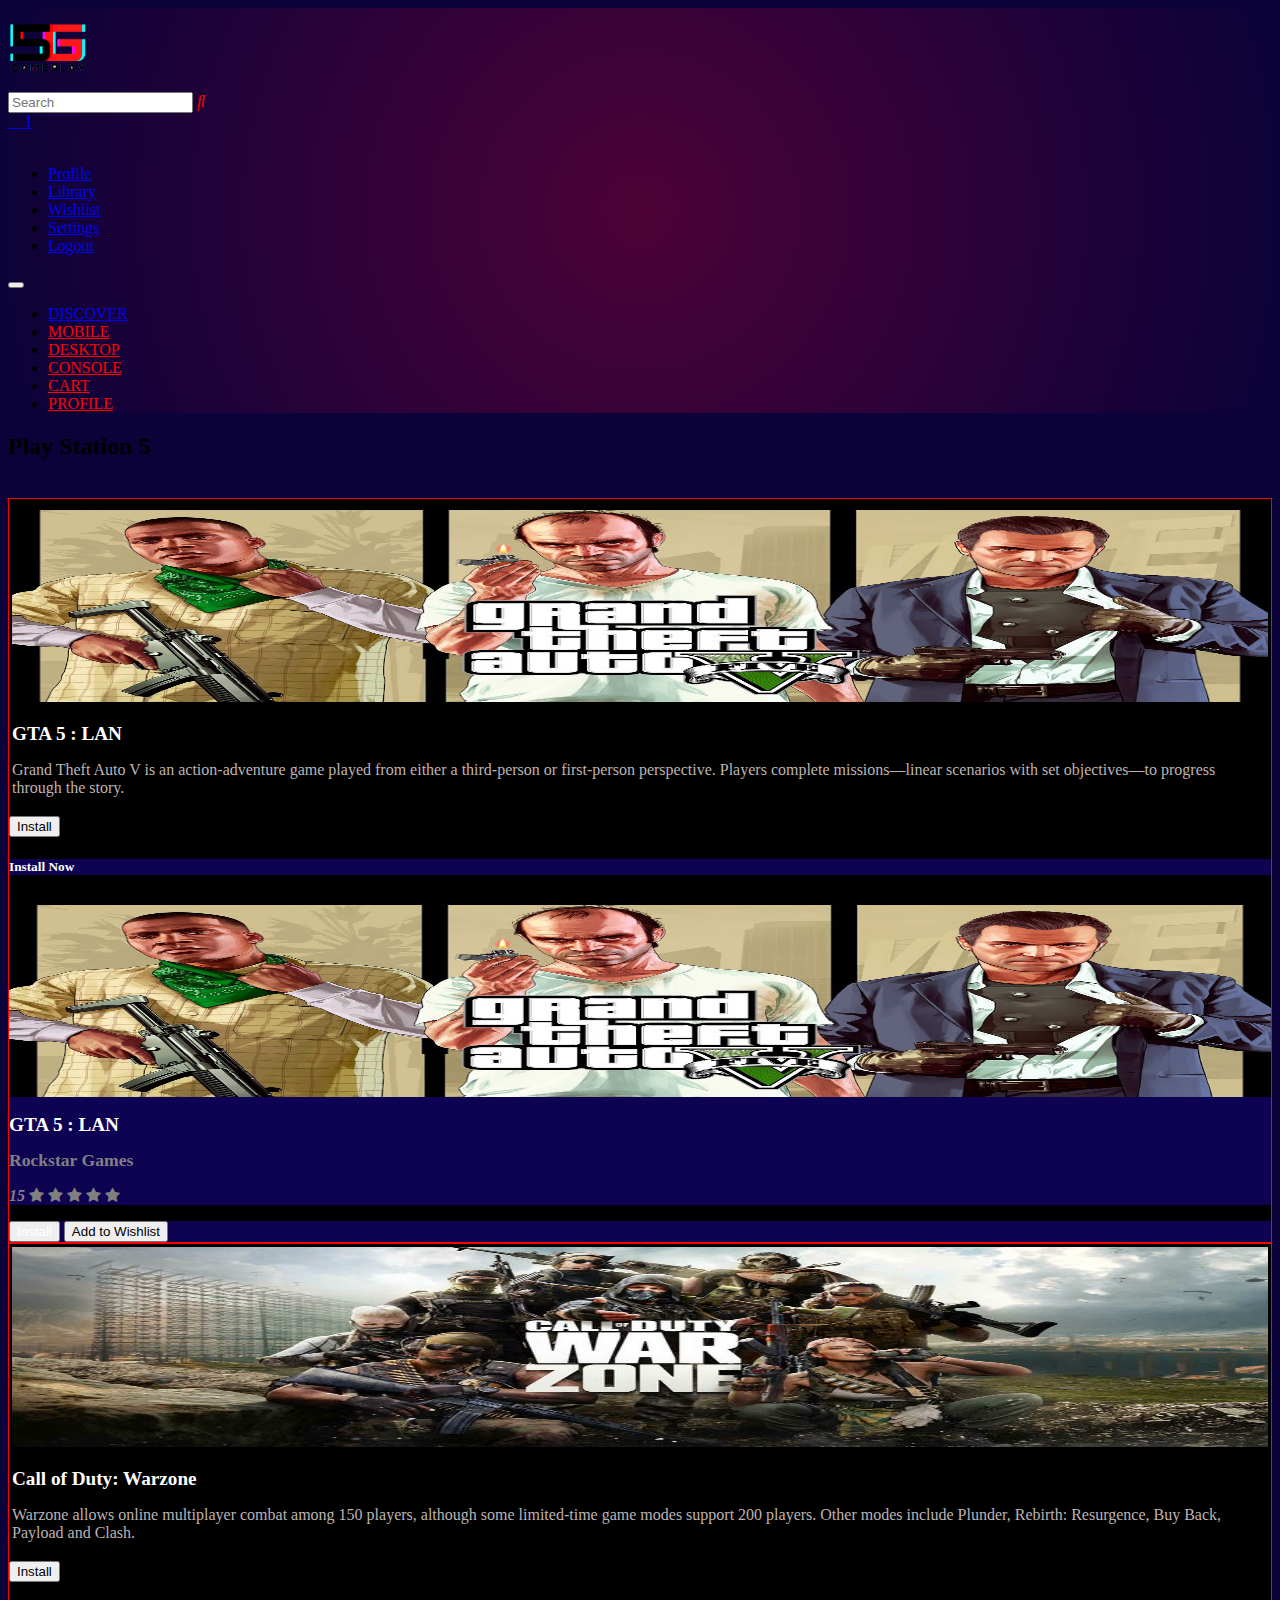
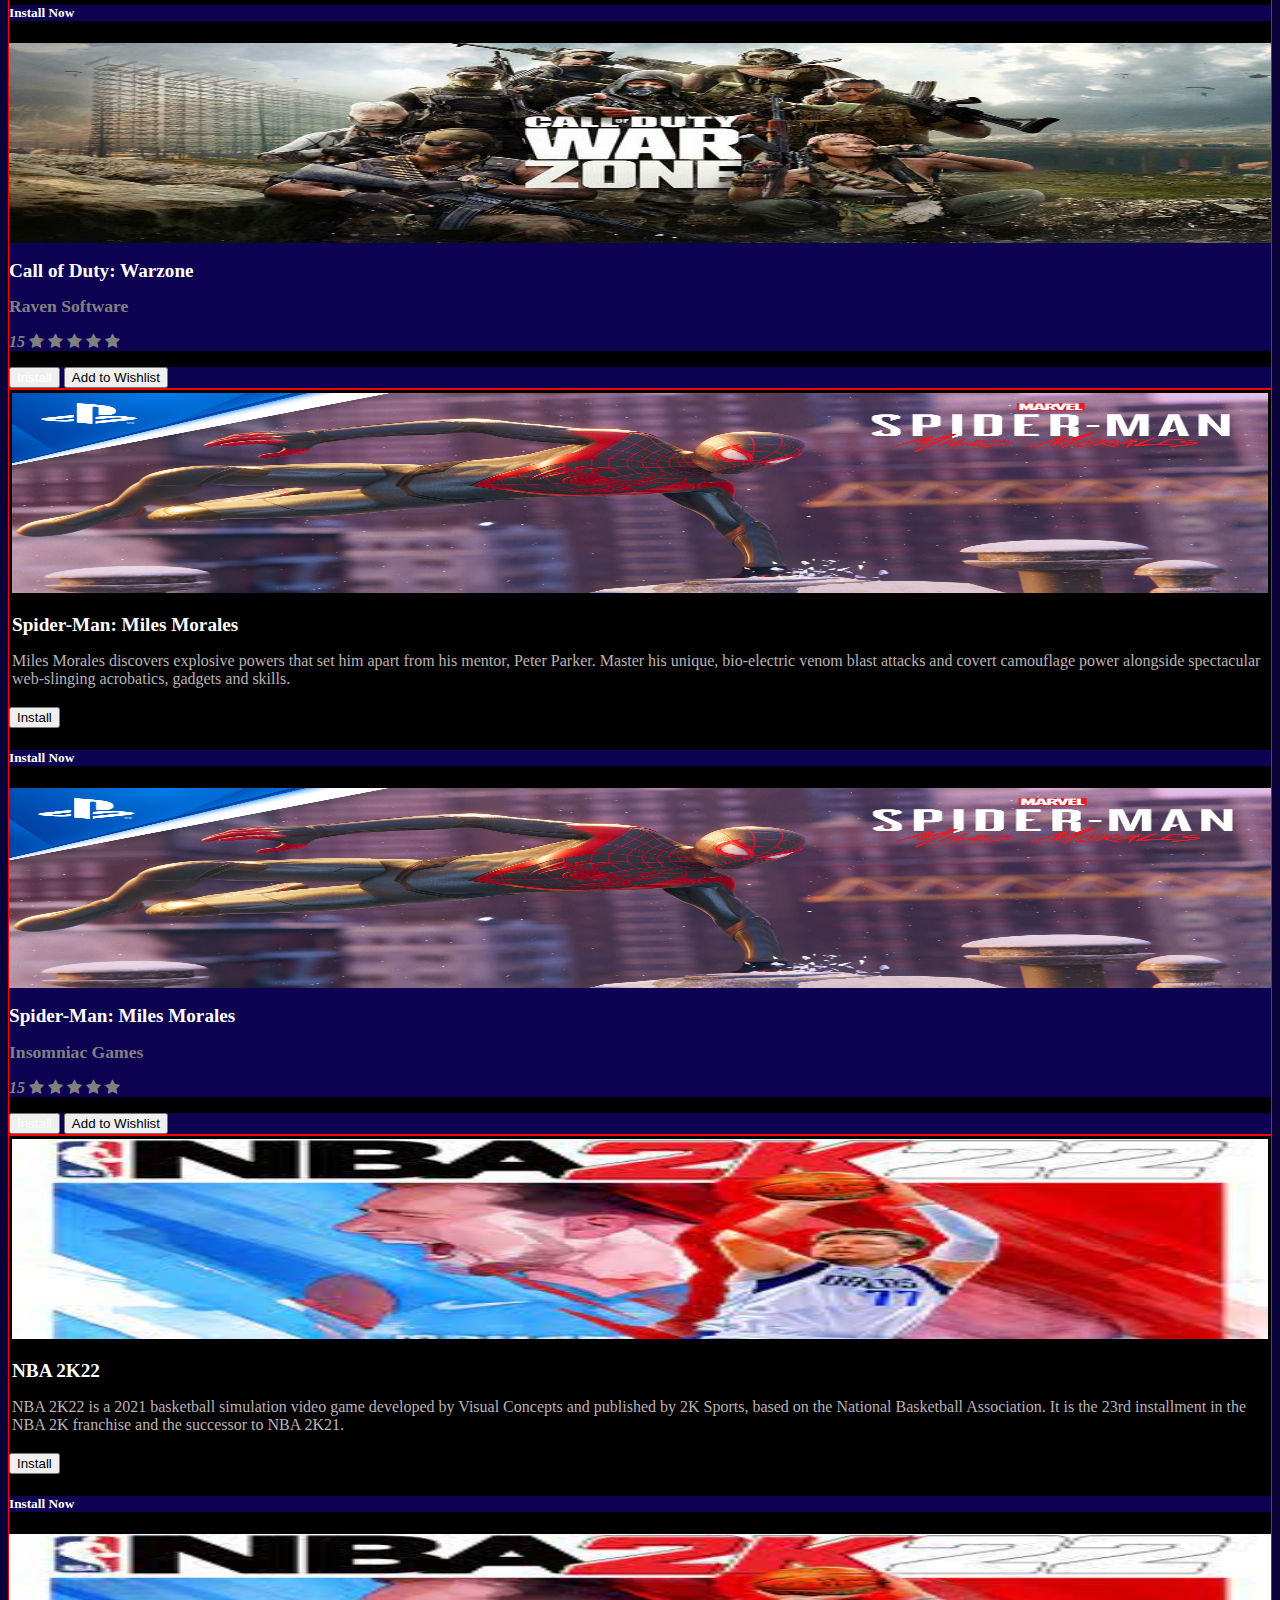
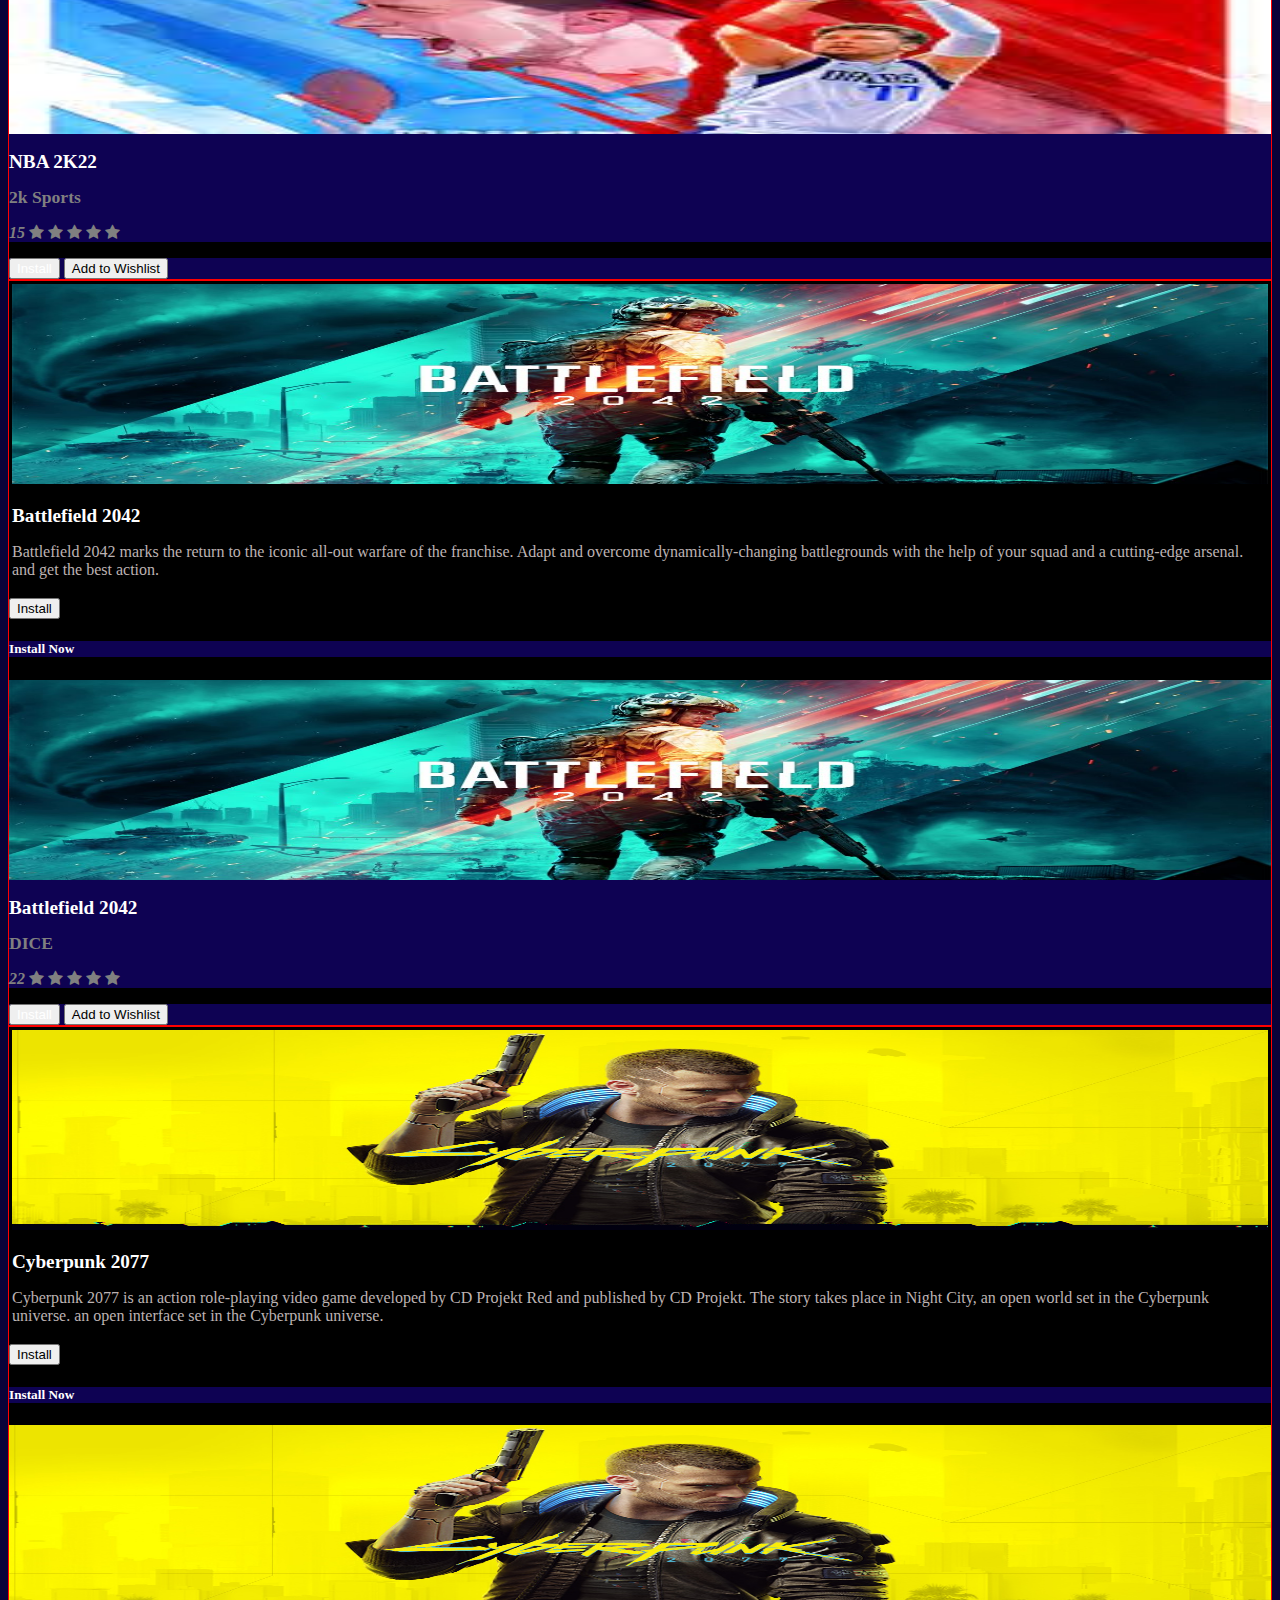
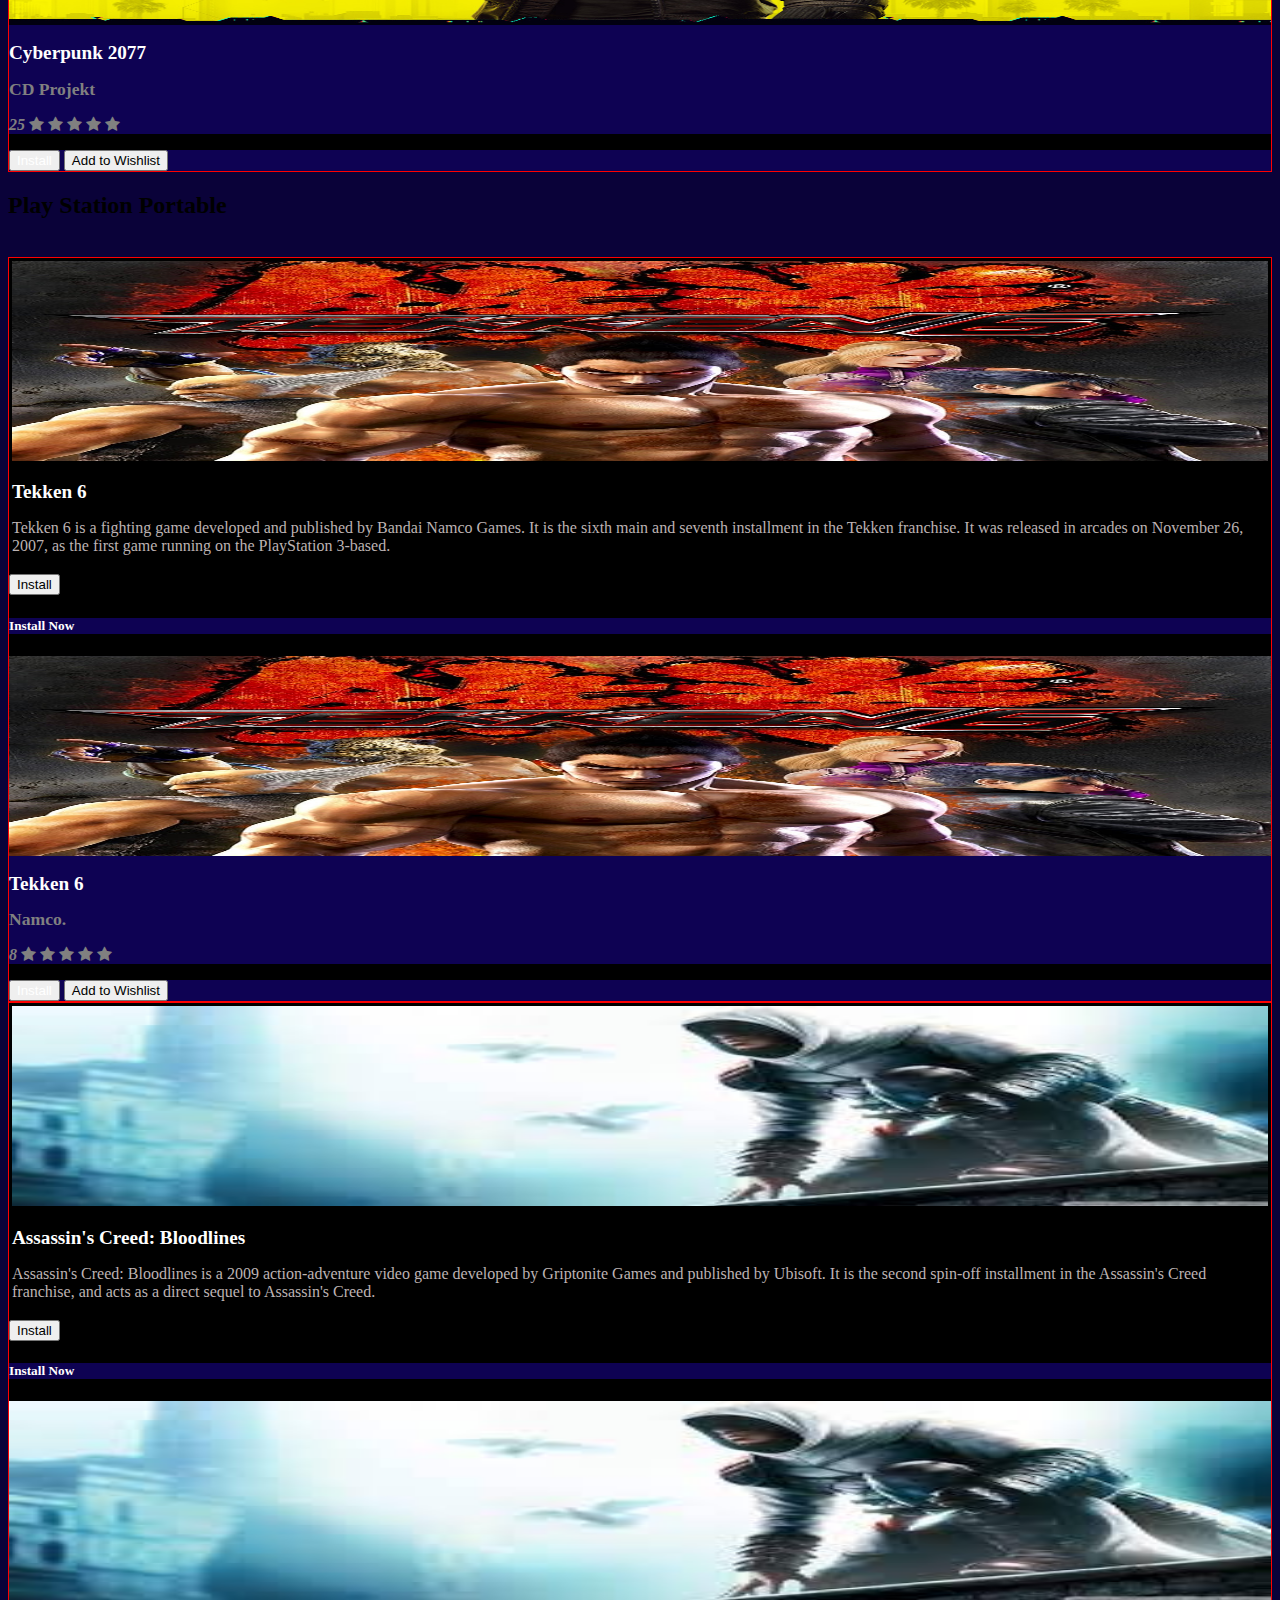
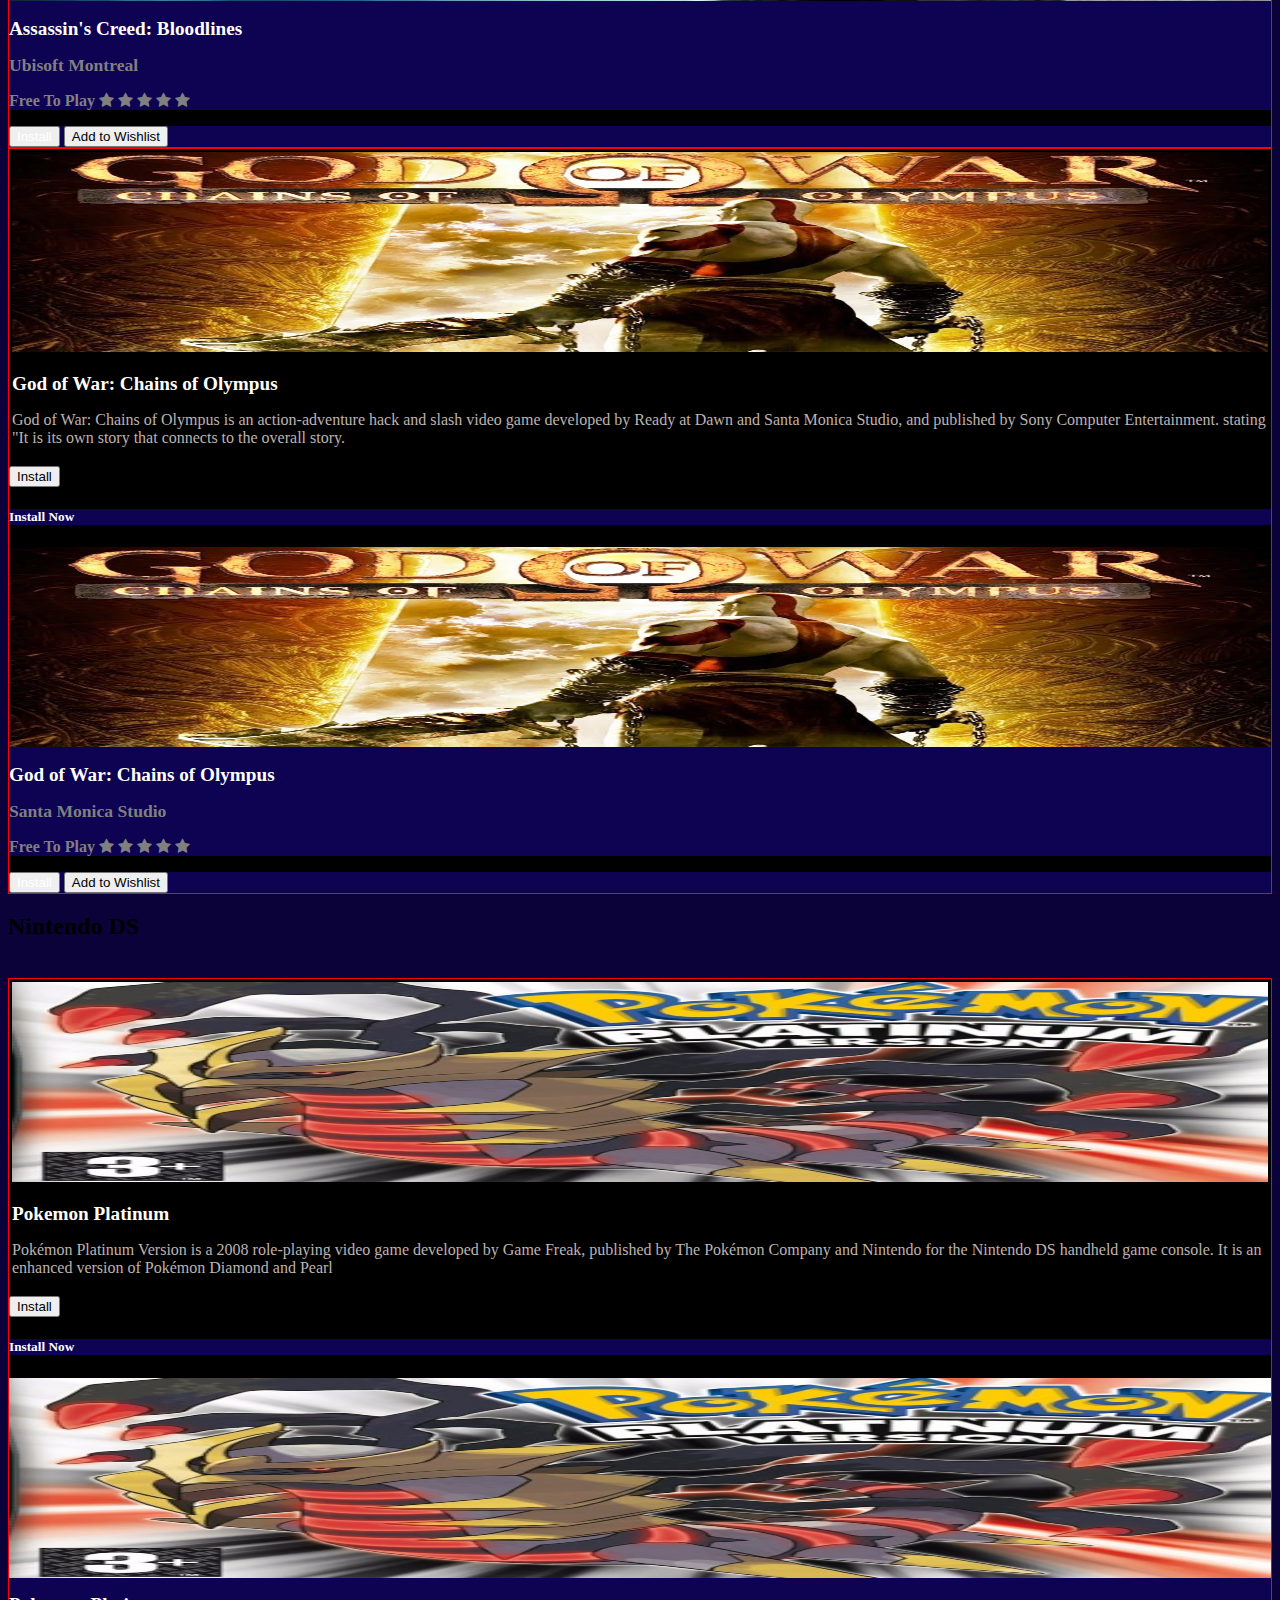
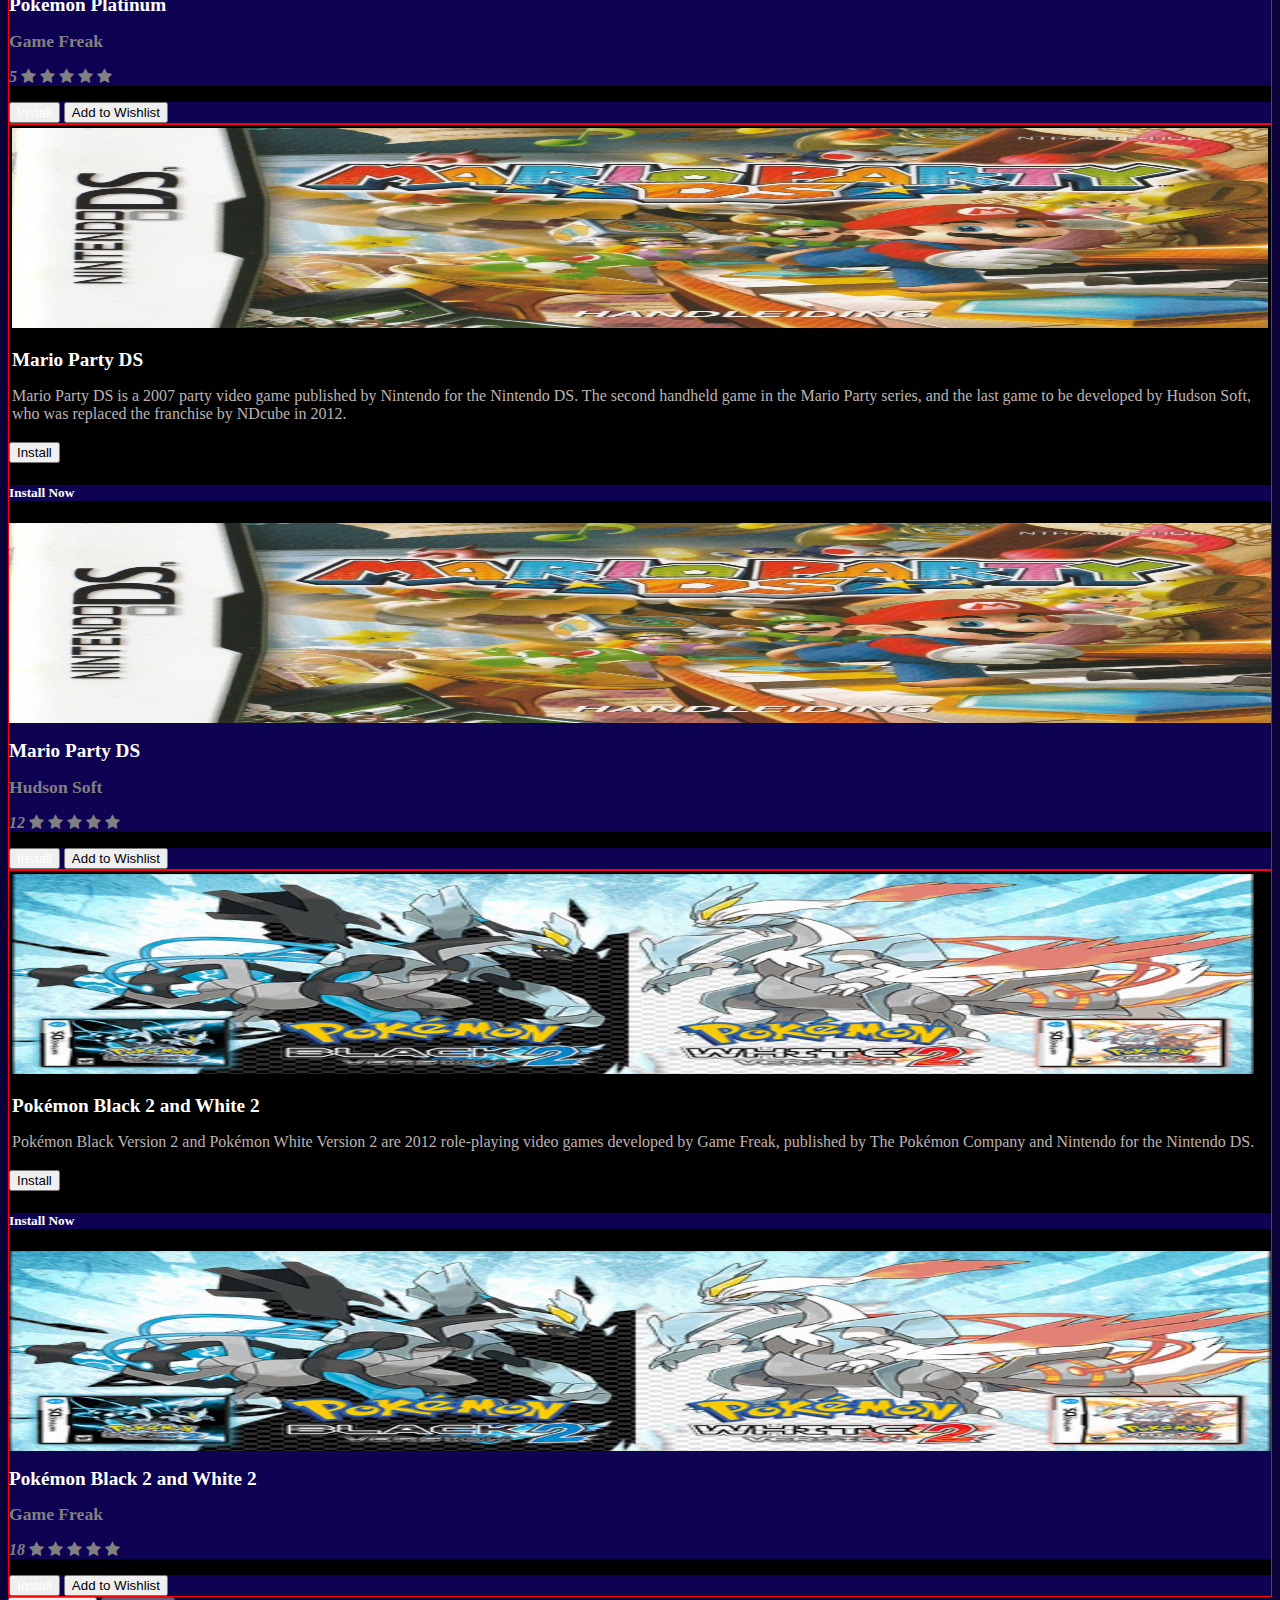
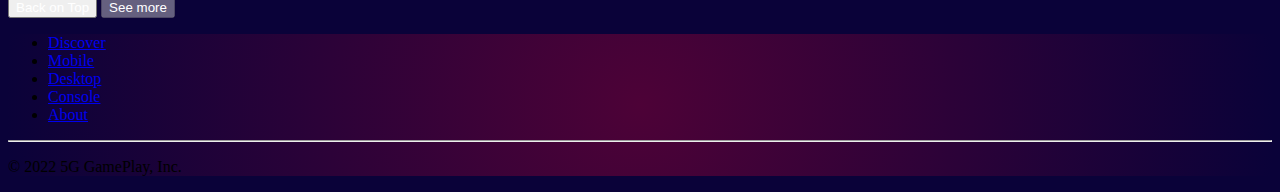
==== commit 095b0399: "consolandpc" ====
--- a/console.html
+++ b/console.html
@@ -148,22 +148,22 @@
       </nav>
       <!-- End of Navbar -->
     </header>
-                       <!----- Action Games  ----->
+                       <!----- Playstation 5  ----->
     <section class="container">
-        <div class="text-white"><h2> Action Games</h2></div>
+        <div class="text-white"><h2> Play Station 5 </h2></div>
         <br>
         <div class="d-sm-flex justify-content-around col-12" style=" width: 100%;">
                         <!------ Game 1 ------>
-          <div class="shadow-lg  mb-5 rounded p-2 w-100" style="background-color:rgb(0, 0, 0); border: 1px solid red;">
+        <div class="shadow-lg  mb-5 rounded p-2 w-100" style="background-color:rgb(0, 0, 0); border: 1px solid red;">
              <table border="0">
                 <tr>
                   <td> <div class="d-flex p-2 justify-content-center">
-                  <img src="Mostw.png" width="100%" height="200vh"> </div> </td>
+                  <img src="images/PS5-GTA.jpg" width="100%" height="200vh"> </div> </td>
                 </tr>
                 <tr>
-                  <td><span><h1 style="font-size:120%; color: white"> Need For Speed : Most Wanted </h1> </span>
-                  <span><p style="color: rgb(189, 179, 179);">The open-world action in Need for Speed Most Wanted gives you the freedom to
-                  drive your way. Hit jumps and shortcuts, switch cars, lie low, or head for terrain that plays to your vehicles unique strengths.</p></span>
+                  <td><span><h1 style="font-size:120%; color: white"> GTA 5 : LAN </h1></span>
+                  <span><p style="color: rgb(189, 179, 179);"> Grand Theft Auto V is an action-adventure game played from either a third-person or 
+                    first-person perspective. Players complete missions—linear scenarios with set objectives—to progress through the story.</p></span>
                   </td>
                 </tr>
             </table>   
@@ -177,19 +177,20 @@
                             <h5 class="modal-title"> Install Now </h5>
                           </div>
                           <div class="modal-body" style="background-color: rgb(14, 2, 83); color: white;">
-                            <img src="Mostw.png" width="100%" height="200vh"> 
-                            <h1 style="font-size:120%; text-align: start;"> Need For Speed : Most Wanted </h1>
-                            <h2 style="font-size: 110%; text-align: start; color: gray;"> Criterion Software </h2>
-                            <h3 style="font-size: 100%; text-align: start; color: gray"> $ 20.00
+                            <img src="images/PS5-GTA.jpg" width="100%" height="200vh"> 
+                            <h1 style="font-size:120%; text-align: start;"> GTA 5 : LAN </h1>
+                            <h2 style="font-size: 110%; text-align: start; color: gray;"> Rockstar Games </h2>
+                            <h3 style="font-size: 100%; text-align: start; color: gray"> 
+                              <i class="fa-solid fa-coins text-warning"> 15 </i>
+                              <span class="fa fa-star text-warning ms-3"></span>
                               <span class="fa fa-star text-warning"></span>
                               <span class="fa fa-star text-warning"></span>
                               <span class="fa fa-star text-warning"></span>
                               <span class="fa fa-star text-warning"></span>
-                              <span class="fa fa-star"></span>
                             </h3>
                           </div>
                           <div class="modal-footer" style="background-color: rgb(14, 2, 83); color: white;">
-                            <button type="submit" class="btn btn-primary"><a href="https://tinyurl.com/58zrhn7h" style="text-decoration: none; color: white">Install</a></button>
+                            <button type="submit" class="btn btn-primary"><a href="#" style="text-decoration: none; color: white">Install</a></button>
                             <button type="submit" class="btn btn-success"> Add to Wishlist </button>
                           </div>
                         </div>
@@ -197,260 +198,266 @@
                     </div>
                   </td>
                 </div>
-          </div>
-                   <!------ GAME 2 ------>
+            </div>
             <div class="ms-5"></div>
-            <div class="shadow-lg  mb-5 rounded p-2 w-100" style="background-color:rgb(0, 0, 0); border: 1px solid red;">
-              <table border="0">
-                 <tr>
-                   <td> <div class="d-flex p-2 justify-content-center">
-                   <img src="gtaiv.jpg" width="100%" height="200vh"> </div> </td>
-                 </tr>
-                 <tr>
-                   <td><span><h1 style="font-size:120%; color: white"> GTA IV : San Andreas </h1> </span>
-                   <span><p style="color: rgb(189, 179, 179);"> GTA IV: San Andreas is an awesome mod for 
-                    GTA IV that lets you play and enjoy the city of San Andreas, the legendary city that provided hours and hours of gangs and fun.</p></span>
-                   </td>
-                 </tr>
-             </table>   
-                 <div class="text-center">
-                   <td class="text-center p-2">
-                     <button type="button" class="btn btn-danger" data-bs-toggle="modal" data-bs-target="#myModal2"> Install </button>
-                     <div class="modal" id="myModal2">
-                       <div class="modal-dialog">
-                         <div class="modal-content">
-                           <div class="modal-header" style="background-color: rgb(14, 2, 83); color: white;">
-                             <h5 class="modal-title"> Install Now </h5>
+                    <!------ Game 2 ------>
+                    <div class="shadow-lg  mb-5 rounded p-2 w-100" style="background-color:rgb(0, 0, 0); border: 1px solid red;">
+                        <table border="0">
+                           <tr>
+                             <td> <div class="d-flex p-2 justify-content-center">
+                             <img src="images/PS5-CODWZ.jpg" width="100%" height="200vh"> </div> </td>
+                           </tr>
+                           <tr>
+                             <td><span><h1 style="font-size:120%; color: white"> Call of Duty: Warzone </h1></span>
+                             <span><p style="color: rgb(189, 179, 179);"> Warzone allows online multiplayer combat among 150 players, although some limited-time game modes support 200 players. 
+                                Other modes include Plunder, Rebirth: Resurgence, Buy Back, Payload and Clash.
+                             </p></span>
+                             </td>
+                           </tr>
+                       </table>   
+                           <div class="text-center">
+                             <td class="text-center p-2">
+                               <button type="button" class="btn btn-danger" data-bs-toggle="modal" data-bs-target="#myModal2"> Install </button>
+                               <div class="modal" id="myModal2">
+                                 <div class="modal-dialog">
+                                   <div class="modal-content">
+                                     <div class="modal-header" style="background-color: rgb(14, 2, 83); color: white;">
+                                       <h5 class="modal-title"> Install Now </h5>
+                                     </div>
+                                     <div class="modal-body" style="background-color: rgb(14, 2, 83); color: white;">
+                                       <img src="images/PS5-CODWZ.jpg" width="100%" height="200vh"> 
+                                       <h1 style="font-size:120%; text-align: start;"> Call of Duty: Warzone </h1>
+                                       <h2 style="font-size: 110%; text-align: start; color: gray;"> Raven Software </h2>
+                                       <h3 style="font-size: 100%; text-align: start; color: gray"> 
+                                         <i class="fa-solid fa-coins text-warning"> 15 </i>
+                                         <span class="fa fa-star text-warning ms-3"></span>
+                                         <span class="fa fa-star text-warning"></span>
+                                         <span class="fa fa-star text-warning"></span>
+                                         <span class="fa fa-star text-warning"></span>
+                                         <span class="fa fa-star"></span>
+                                       </h3>
+                                     </div>
+                                     <div class="modal-footer" style="background-color: rgb(14, 2, 83); color: white;">
+                                       <button type="submit" class="btn btn-primary"><a href="#" style="text-decoration: none; color: white">Install</a></button>
+                                       <button type="submit" class="btn btn-success"> Add to Wishlist </button>
+                                     </div>
+                                   </div>
+                                 </div>
+                               </div>
+                             </td>
                            </div>
-                           <div class="modal-body" style="background-color: rgb(14, 2, 83); color: white;">
-                            <img src="gtaiv.jpg" width="100%" height="200vh">
-                             <h1 style="font-size:120%; text-align: start;"> GTA IV: San Andreas </h1>
-                             <h2 style="font-size: 110%; text-align: start; color: gray;"> Rockstar North/Toronto </h2>
-                             <h3 style="font-size: 100%; text-align: start; color: gray"> $ 13.00
-                              <span class="fa fa-star text-warning"></span>
-                              <span class="fa fa-star text-warning"></span>
-                              <span class="fa fa-star text-warning"></span>
-                              <span class="fa fa-star"></span>
-                              <span class="fa fa-star"></span>
-                            </h3>
-                           </div>
-                           <div class="modal-footer" style="background-color: rgb(14, 2, 83); color: white;">
-                             <button type="submit" class="btn btn-primary"><a href="https://tinyurl.com/ucpa2t3m" style="text-decoration: none; color: white">Install</a></button>
-                             <button type="submit" class="btn btn-success"> Add to Wishlist </button>
-                           </div>
-                         </div>
-                       </div>
-                     </div>
-                   </td>
-                 </div>
-           </div>
-                             <!--------- GAME 3 --------->
-             <div class="ms-5"></div> 
-             <div class="shadow-lg  mb-5 rounded p-2 w-100" style="background-color:rgb(0, 0, 0); border: 1px solid red;">
-              <table border="0">
-                 <tr>
-                   <td> <div class="d-flex p-2 justify-content-center">
-                   <img src="bf2.jpg" width="100%" height="200vh"> </div> </td>
-                 </tr>
-                 <tr>
-                   <td><span><h1 style="font-size:120%; color: white"> Battlefield 2 </h1> </span>
-                   <span><p style="color: rgb(189, 179, 179);">Players fight in a modern battlefield, using modern weapon systems.
-                     Battlefield 2 is a first-person shooter with some strategy and Tactical Shooter elements. <br> and it is action pack </p></span>
-                   </td>
-                 </tr>
-             </table>   
-                 <div class="text-center">
-                   <td class="text-center p-2">
-                     <button type="button" class="btn btn-danger" data-bs-toggle="modal" data-bs-target="#myModal3"> Install </button>
-                     <div class="modal" id="myModal3">
-                       <div class="modal-dialog">
-                         <div class="modal-content">
-                           <div class="modal-header" style="background-color: rgb(14, 2, 83); color: white;">
-                             <h5 class="modal-title"> Install Now </h5>
-                           </div>
-                           <div class="modal-body" style="background-color: rgb(14, 2, 83); color: white;">
-                             <img src="bf2.jpg" width="100%" height="200vh">
-                             <h1 style="font-size:120%; text-align: start;"> Battlefield 2 </h1>
-                             <h2 style="font-size: 110%; text-align: start; color: gray;"> DICE </h2>
-                             <h3 style="font-size: 100%; text-align: start; color: gray"> $ 08.50
-                              <span class="fa fa-star text-warning"></span>
-                              <span class="fa fa-star text-warning"></span>
-                              <span class="fa fa-star"></span>
-                              <span class="fa fa-star"></span>
-                              <span class="fa fa-star"></span>
-                             </h3>
-                           </div>
-                           <div class="modal-footer" style="background-color: rgb(14, 2, 83); color: white;">
-                             <button type="submit" class="btn btn-primary"><a href="https://tinyurl.com/2p9b68rc" style="text-decoration: none; color: white">Install</a></button>
-                             <button type="submit" class="btn btn-success"> Add to Wishlist </button>
-                           </div>
-                         </div>
-                       </div>
-                     </div>
-                   </td>
-                 </div>
-           </div>
-    </section>
-  
-                 <!---- Adventure Games ---->
-    <section class="container">
-      <div class="text-white"><h2> Adventures Games</h2></div>
-      <br>
-      <div class="d-sm-flex justify-content-around col-12" style=" width: 100%;">
-                      <!------ Game 1 ------>
-        <div class="shadow-lg  mb-5 rounded p-2 w-100" style="background-color:rgb(0, 0, 0); border: 1px solid red;">
-           <table border="0">
-              <tr>
-                <td> <div class="d-flex p-2 justify-content-center">
-                <img src="warcraft.jpg" width="100%" height="200vh"> </div> </td>
-              </tr>
-              <tr>
-                <td><span><h1 style="font-size:120%; color: white"> Warcraft Adventures: Lord of the clans </h1> </span>
-                <span><p style="color: rgb(189, 179, 179);">Warcraft Adventures: Lord of the Clans is a canceled graphic 
-                  adventure game developed by Blizzard Entertainment and Animation Magic from 1996 until 1998.</p></span>
-                </td>
-              </tr>
-          </table>   
-              <div class="text-center">
-                <td class="text-center p-2">
-                  <button type="button" class="btn btn-danger" data-bs-toggle="modal" data-bs-target="#myModal4"> Install </button>
-                  <div class="modal" id="myModal4">
-                    <div class="modal-dialog">
-                      <div class="modal-content">
-                        <div class="modal-header" style="background-color: rgb(14, 2, 83); color: white;">
-                          <h5 class="modal-title"> Install Now </h5>
-                        </div>
-                        <div class="modal-body" style="background-color: rgb(14, 2, 83); color: white;">
-                          <img src="warcraft.jpg" width="100%" height="200vh">
-                          <h1 style="font-size:120%; text-align: start;"> Warcraft Adventures: Lord of the clans  </h1>
-                          <h2 style="font-size: 110%; text-align: start; color: gray;"> Blizzard Entertainment </h2>
-                          <h3 style="font-size: 100%; text-align: start; color: gray"> $ 01.50
-                            <span class="fa fa-star text-warning"></span>
-                            <span class="fa fa-star"></span>
-                            <span class="fa fa-star"></span>
-                            <span class="fa fa-star"></span>
-                            <span class="fa fa-star"></span>
-                            </h3>
-                        </div>
-                        <div class="modal-footer" style="background-color: rgb(14, 2, 83); color: white;">
-                          <button type="submit" class="btn btn-primary"><a href="https://tinyurl.com/58zrhn7h" style="text-decoration: none; color: white">Install</a></button>
-                          <button type="submit" class="btn btn-success"> Add to Wishlist </button>
-                        </div>
+                       </div>
+                       <div class="ms-5"></div>
+                       <!------ Game 3 ------>
+                       <div class="shadow-lg  mb-5 rounded p-2 w-100" style="background-color:rgb(0, 0, 0); border: 1px solid red;">
+                           <table border="0">
+                              <tr>
+                                <td> <div class="d-flex p-2 justify-content-center">
+                                <img src="images/PS5-SMMM.jpg" width="100%" height="200vh"> </div> </td>
+                              </tr>
+                              <tr>
+                                <td><span><h1 style="font-size:120%; color: white"> Spider-Man: Miles Morales </h1></span>
+                                <span><p style="color: rgb(189, 179, 179);"> Miles Morales discovers explosive powers that set him apart from his mentor, Peter Parker. Master his unique,
+                                     bio-electric venom blast attacks and covert camouflage power alongside spectacular web-slinging acrobatics, gadgets and skills.</p></span>
+                                </td>
+                              </tr>
+                          </table>   
+                              <div class="text-center">
+                                <td class="text-center p-2">
+                                  <button type="button" class="btn btn-danger" data-bs-toggle="modal" data-bs-target="#myModal3"> Install </button>
+                                  <div class="modal" id="myModal3">
+                                    <div class="modal-dialog">
+                                      <div class="modal-content">
+                                        <div class="modal-header" style="background-color: rgb(14, 2, 83); color: white;">
+                                          <h5 class="modal-title"> Install Now </h5>
+                                        </div>
+                                        <div class="modal-body" style="background-color: rgb(14, 2, 83); color: white;">
+                                          <img src="images/PS5-SMMM.jpg" width="100%" height="200vh"> 
+                                          <h1 style="font-size:120%; text-align: start;"> Spider-Man: Miles Morales </h1>
+                                          <h2 style="font-size: 110%; text-align: start; color: gray;"> Insomniac Games </h2>
+                                          <h3 style="font-size: 100%; text-align: start; color: gray"> 
+                                            <i class="fa-solid fa-coins text-warning"> 15 </i>
+                                            <span class="fa fa-star text-warning ms-3"></span>
+                                            <span class="fa fa-star text-warning"></span>
+                                            <span class="fa fa-star text-warning"></span>
+                                            <span class="fa fa-star text-warning"></span>
+                                            <span class="fa fa-star"></span>
+                                          </h3>
+                                        </div>
+                                        <div class="modal-footer" style="background-color: rgb(14, 2, 83); color: white;">
+                                          <button type="submit" class="btn btn-primary"><a href="#" style="text-decoration: none; color: white">Install</a></button>
+                                          <button type="submit" class="btn btn-success"> Add to Wishlist </button>
+                                        </div>
+                                      </div>
+                                    </div>
+                                  </div>
+                                </td>
+                              </div>
+                          </div>
+        </div>
+  </section> 
+
+  <section class="container">
+    <div class="d-sm-flex justify-content-around col-12" style=" width: 100%;">
+                    <!------ Game 4 ------>
+    <div class="shadow-lg  mb-5 rounded p-2 w-100" style="background-color:rgb(0, 0, 0); border: 1px solid red;">
+         <table border="0">
+            <tr>
+              <td> <div class="d-flex p-2 justify-content-center">
+              <img src="images/PS5-NBA.jpg" width="100%" height="200vh"> </div> </td>
+            </tr>
+            <tr>
+              <td><span><h1 style="font-size:120%; color: white"> NBA 2K22 </h1></span>
+              <span><p style="color: rgb(189, 179, 179);"> NBA 2K22 is a 2021 basketball simulation video game developed by Visual Concepts and published by 2K Sports, based on the National Basketball Association. 
+                It is the 23rd installment in the NBA 2K franchise and the successor to NBA 2K21.</p></span>
+              </td>
+            </tr>
+        </table>   
+            <div class="text-center">
+              <td class="text-center p-2">
+                <button type="button" class="btn btn-danger" data-bs-toggle="modal" data-bs-target="#myModal4"> Install </button>
+                <div class="modal" id="myModal4">
+                  <div class="modal-dialog">
+                    <div class="modal-content">
+                      <div class="modal-header" style="background-color: rgb(14, 2, 83); color: white;">
+                        <h5 class="modal-title"> Install Now </h5>
+                      </div>
+                      <div class="modal-body" style="background-color: rgb(14, 2, 83); color: white;">
+                        <img src="images/PS5-NBA.jpg" width="100%" height="200vh"> 
+                        <h1 style="font-size:120%; text-align: start;">  NBA 2K22 </h1>
+                        <h2 style="font-size: 110%; text-align: start; color: gray;"> 2k Sports </h2>
+                        <h3 style="font-size: 100%; text-align: start; color: gray"> 
+                          <i class="fa-solid fa-coins text-warning"> 15 </i>
+                          <span class="fa fa-star text-warning ms-3"></span>
+                          <span class="fa fa-star text-warning"></span>
+                          <span class="fa fa-star text-warning"></span>
+                          <span class="fa fa-star text-warning"></span>
+                          <span class="fa fa-star text-warning"></span>
+                        </h3>
+                      </div>
+                      <div class="modal-footer" style="background-color: rgb(14, 2, 83); color: white;">
+                        <button type="submit" class="btn btn-primary"><a href="#" style="text-decoration: none; color: white">Install</a></button>
+                        <button type="submit" class="btn btn-success"> Add to Wishlist </button>
                       </div>
                     </div>
                   </div>
-                </td>
-              </div>
+                </div>
+              </td>
+            </div>
         </div>
-                 <!------ GAME 2 ------>
-          <div class="ms-5"></div>
-          <div class="shadow-lg  mb-5 rounded p-2 w-100" style="background-color:rgb(0, 0, 0); border: 1px solid red;">
-            <table border="0">
-               <tr>
-                 <td> <div class="d-flex p-2 justify-content-center">
-                 <img src="anxiety.jpg" width="100%" height="200vh"> </div> </td>
-               </tr>
-               <tr>
-                 <td><span><h1 style="font-size:120%; color: white"> Anxiety : Lost Night </h1> </span>
-                 <span><p style="color: rgb(189, 179, 179);"> Anxiety: Lost Night is a 2D puzzle horror game, which player are trapped in a car in middle of nowhere. 
-                  Solve the mystery beneath the character's anxiety and what cause it to occurred.</p></span>
-                 </td>
-               </tr>
-           </table>   
-               <div class="text-center">
-                 <td class="text-center p-2">
-                   <button type="button" class="btn btn-danger" data-bs-toggle="modal" data-bs-target="#myModal5"> Install </button>
-                   <div class="modal" id="myModal5">
-                     <div class="modal-dialog">
-                       <div class="modal-content">
-                         <div class="modal-header" style="background-color: rgb(14, 2, 83); color: white;">
-                           <h5 class="modal-title"> Install Now </h5>
-                         </div>
-                         <div class="modal-body" style="background-color: rgb(14, 2, 83); color: white;">
-                           <img src="anxiety.jpg" width="100%" height="200vh">
-                           <h1 style="font-size:120%; text-align: start;"> Anxiety : Lost Night </h1>
-                           <h2 style="font-size: 110%; text-align: start; color: gray;"> Circus Horse </h2>
-                           <h3 style="font-size: 100%; text-align: start; color: gray"> Free to Play
-                            <span class="fa fa-star text-warning"></span>
-                            <span class="fa fa-star text-warning"></span>
-                            <span class="fa fa-star"></span>
-                            <span class="fa fa-star"></span>
-                            <span class="fa fa-star"></span>
-                           </h3>
-                         </div>
-                         <div class="modal-footer" style="background-color: rgb(14, 2, 83); color: white;">
-                           <button type="submit" class="btn btn-primary"><a href="https://tinyurl.com/ucpa2t3m" style="text-decoration: none; color: white">Install</a></button>
-                           <button type="submit" class="btn btn-success"> Add to Wishlist </button>
-                         </div>
-                       </div>
-                     </div>
+        <div class="ms-5"></div>
+                <!------ Game 5 ------>
+                <div class="shadow-lg  mb-5 rounded p-2 w-100" style="background-color:rgb(0, 0, 0); border: 1px solid red;">
+                    <table border="0">
+                       <tr>
+                         <td> <div class="d-flex p-2 justify-content-center">
+                         <img src="images/PS5-BF2042.jpg" width="100%" height="200vh"> </div> </td>
+                       </tr>
+                       <tr>
+                         <td><span><h1 style="font-size:120%; color: white"> Battlefield 2042 </h1></span>
+                         <span><p style="color: rgb(189, 179, 179);"> Battlefield 2042 marks the return to the iconic all-out warfare of the franchise. 
+                            Adapt and overcome dynamically-changing battlegrounds with the help of your squad and a cutting-edge arsenal.
+                             and get the best action. </p></span>
+                         </td>
+                       </tr>
+                   </table>   
+                       <div class="text-center">
+                         <td class="text-center p-2">
+                           <button type="button" class="btn btn-danger" data-bs-toggle="modal" data-bs-target="#myModal5"> Install </button>
+                           <div class="modal" id="myModal5">
+                             <div class="modal-dialog">
+                               <div class="modal-content">
+                                 <div class="modal-header" style="background-color: rgb(14, 2, 83); color: white;">
+                                   <h5 class="modal-title"> Install Now </h5>
+                                 </div>
+                                 <div class="modal-body" style="background-color: rgb(14, 2, 83); color: white;">
+                                   <img src="images/PS5-BF2042.jpg" width="100%" height="200vh"> 
+                                   <h1 style="font-size:120%; text-align: start;"> Battlefield 2042 </h1>
+                                   <h2 style="font-size: 110%; text-align: start; color: gray;"> DICE </h2>
+                                   <h3 style="font-size: 100%; text-align: start; color: gray"> 
+                                     <i class="fa-solid fa-coins text-warning"> 22 </i>
+                                     <span class="fa fa-star text-warning ms-3"></span>
+                                     <span class="fa fa-star text-warning"></span>
+                                     <span class="fa fa-star text-warning"></span>
+                                     <span class="fa fa-star"></span>
+                                     <span class="fa fa-star"></span>
+                                   </h3>
+                                 </div>
+                                 <div class="modal-footer" style="background-color: rgb(14, 2, 83); color: white;">
+                                   <button type="submit" class="btn btn-primary"><a href="#" style="text-decoration: none; color: white">Install</a></button>
+                                   <button type="submit" class="btn btn-success"> Add to Wishlist </button>
+                                 </div>
+                               </div>
+                             </div>
+                           </div>
+                         </td>
+                       </div>
                    </div>
-                 </td>
-               </div>
-         </div>
-                           <!--------- GAME 3 --------->
-           <div class="ms-5"></div> 
-           <div class="shadow-lg  mb-5 rounded p-2 w-100" style="background-color:rgb(0, 0, 0); border: 1px solid red;">
-            <table border="0">
-               <tr>
-                 <td> <div class="d-flex p-2 justify-content-center">
-                 <img src="minecraft.png" width="100%" height="200vh"> </div> </td>
-               </tr>
-               <tr>
-                 <td><span><h1 style="font-size:120%; color: white"> Minecraft : First Edition </h1> </span>
-                 <span><p style="color: rgb(189, 179, 179);">Minecraft is a 3-D computer game where players can build anything. The game which has been 
-                  described as like an 'online Lego' involves building blocks and creating structures across different environments. </p></span>
-                 </td>
-               </tr>
-           </table>   
-               <div class="text-center">
-                 <td class="text-center p-2">
-                   <button type="button" class="btn btn-danger" data-bs-toggle="modal" data-bs-target="#myModal6"> Install </button>
-                   <div class="modal" id="myModal6">
-                     <div class="modal-dialog">
-                       <div class="modal-content">
-                         <div class="modal-header" style="background-color: rgb(14, 2, 83); color: white;">
-                           <h5 class="modal-title"> Install Now </h5>
-                         </div>
-                         <div class="modal-body" style="background-color: rgb(14, 2, 83); color: white;">
-                           <img src="minecraft.png" width="100%" height="200vh">
-                           <h1 style="font-size:120%; text-align: start;"> Minecraft : First Edition </h1>
-                           <h2 style="font-size: 110%; text-align: start; color: gray;"> Mojang Studios </h2>
-                           <h3 style="font-size: 100%; text-align: start; color: gray"> $ 18.50
-                            <span class="fa fa-star text-warning"></span>
-                            <span class="fa fa-star text-warning"></span>
-                            <span class="fa fa-star text-warning"></span>
-                            <span class="fa fa-star text-warning"></span>
-                            <span class="fa fa-star text-warning"></span>
-                           </h3>
-                         </div>
-                         <div class="modal-footer" style="background-color: rgb(14, 2, 83); color: white;">
-                           <button type="submit" class="btn btn-primary"><a href="https://tinyurl.com/2p9b68rc" style="text-decoration: none; color: white">Install</a></button>
-                           <button type="submit" class="btn btn-success"> Add to Wishlist </button>
-                         </div>
-                       </div>
-                     </div>
-                   </div>
-                 </td>
-               </div>
-         </div>
-  </section>
-               <!----- Strategy/Card Games ----->
-  <section class="container">
-    <div class="text-white"><h2> Strategy/Card Games </h2></div>
+                   <div class="ms-5"></div>
+                   <!------ Game 6------>
+                   <div class=" shadow-lg  mb-5 rounded p-2 w-100" style="background-color:rgb(0, 0, 0); border: 1px solid red;">
+                       <table border="0">
+                          <tr>
+                            <td> <div class="d-flex p-2 justify-content-center">
+                            <img src="images/PS5-CP2077.jpg" width="100%" height="200vh"> </div> </td>
+                          </tr>
+                          <tr>
+                            <td><span><h1 style="font-size:120%; color: white"> Cyberpunk 2077 </h1></span>
+                            <span><p style="color: rgb(189, 179, 179);"> Cyberpunk 2077 is an action role-playing video game developed by CD Projekt Red and published by CD Projekt.
+                                 The story takes place in Night City, an open world set in the Cyberpunk universe. an open interface set in the Cyberpunk universe.</p></span>
+                            </td>
+                          </tr>
+                      </table>   
+                          <div class="text-center">
+                            <td class="text-center p-2">
+                              <button type="button" class="btn btn-danger" data-bs-toggle="modal" data-bs-target="#myModal6"> Install </button>
+                              <div class="modal" id="myModal6">
+                                <div class="modal-dialog">
+                                  <div class="modal-content">
+                                    <div class="modal-header" style="background-color: rgb(14, 2, 83); color: white;">
+                                      <h5 class="modal-title"> Install Now </h5>
+                                    </div>
+                                    <div class="modal-body" style="background-color: rgb(14, 2, 83); color: white;">
+                                      <img src="images/PS5-CP2077.jpg" width="100%" height="200vh"> 
+                                      <h1 style="font-size:120%; text-align: start;"> Cyberpunk 2077 </h1>
+                                      <h2 style="font-size: 110%; text-align: start; color: gray;"> CD Projekt </h2>
+                                      <h3 style="font-size: 100%; text-align: start; color: gray"> 
+                                        <i class="fa-solid fa-coins text-warning"> 25 </i>
+                                        <span class="fa fa-star text-warning ms-3"></span>
+                                        <span class="fa fa-star text-warning"></span>
+                                        <span class="fa fa-star text-warning"></span>
+                                        <span class="fa fa-star text-warning"></span>
+                                        <span class="fa fa-star"></span>
+                                      </h3>
+                                    </div>
+                                    <div class="modal-footer" style="background-color: rgb(14, 2, 83); color: white;">
+                                      <button type="submit" class="btn btn-primary"><a href="#" style="text-decoration: none; color: white">Install</a></button>
+                                      <button type="submit" class="btn btn-success"> Add to Wishlist </button>
+                                    </div>
+                                  </div>
+                                </div>
+                              </div>
+                            </td>
+                          </div>
+                      </div>
+    </div>
+</section>
+   <!----- Play Station Portable -->
+<section class="container">
+    <div class="text-white"><h2> Play Station Portable</h2></div>
     <br>
     <div class="d-sm-flex justify-content-around col-12" style=" width: 100%;">
-                    <!------ Game 1 ------>
+                    <!------ Game 7 ------>
       <div class="shadow-lg  mb-5 rounded p-2 w-100" style="background-color:rgb(0, 0, 0); border: 1px solid red;">
          <table border="0">
             <tr>
               <td> <div class="d-flex p-2 justify-content-center">
-              <img src="sc2.jpg" width="100%" height="200vh"> </div> </td>
+              <img src="images/PSP-T6.jpg" width="100%" height="200vh"> </div> </td>
             </tr>
             <tr>
-              <td><span><h1 style="font-size:120%; color: white"> StarCraft II </h1> </span>
-              <span><p style="color: rgb(189, 179, 179);">StarCraft II: Wings of Liberty is a science fiction real-time strategy video game developed and published by Blizzard Entertainment. 
-                Wage war across the galaxy with three unique and powerful races.</p></span>
+              <td><span><h1 style="font-size:120%; color: white"> Tekken 6 </h1> </span>
+              <span><p style="color: rgb(189, 179, 179);">Tekken 6 is a fighting game developed and published by Bandai Namco Games. It is the sixth main and seventh installment in the Tekken franchise.
+                 It was released in arcades on November 26, 2007, as the first game running on the PlayStation 3-based.</p></span>
               </td>
             </tr>
         </table>   
@@ -464,19 +471,20 @@
                         <h5 class="modal-title"> Install Now </h5>
                       </div>
                       <div class="modal-body" style="background-color: rgb(14, 2, 83); color: white;">
-                        <img src="sc2.jpg" width="100%" height="200vh">
-                        <h1 style="font-size:120%; text-align: start;"> StarCraft II </h1>
-                        <h2 style="font-size: 110%; text-align: start; color: gray;"> Blizzard Entertainment </h2>
-                        <h3 style="font-size: 100%; text-align: start; color: gray"> $ 25.75
-                          <span class="fa fa-star text-warning"></span>
-                          <span class="fa fa-star text-warning"></span>
-                          <span class="fa fa-star text-warning"></span>
-                          <span class="fa fa-star text-warning"></span>
-                          <span class="fa fa-star text-warning"></span>
+                        <img src="images\PSP-T6.jpg" width="100%" height="200vh"> 
+                        <h1 style="font-size:120%; text-align: start;"> Tekken 6 </h1>
+                        <h2 style="font-size: 110%; text-align: start; color: gray;"> Namco. </h2>
+                        <h3 style="font-size: 100%; text-align: start; color: gray"> 
+                          <i class="fa-solid fa-coins text-warning"> 8 </i>
+                          <span class="fa fa-star text-warning ms-3"></span>
+                          <span class="fa fa-star text-warning"></span>
+                          <span class="fa fa-star text-warning"></span>
+                          <span class="fa fa-star text-warning"></span>
+                          <span class="fa fa-star"></span>
                         </h3>
                       </div>
                       <div class="modal-footer" style="background-color: rgb(14, 2, 83); color: white;">
-                        <button type="submit" class="btn btn-primary"><a href="https://tinyurl.com/58zrhn7h" style="text-decoration: none; color: white">Install</a></button>
+                        <button type="submit" class="btn btn-primary"><a href="#" style="text-decoration: none; color: white">Install</a></button>
                         <button type="submit" class="btn btn-success"> Add to Wishlist </button>
                       </div>
                     </div>
@@ -491,12 +499,12 @@
           <table border="0">
              <tr>
                <td> <div class="d-flex p-2 justify-content-center">
-               <img src="spectro.jpg" width="100%" height="200vh"> </div> </td>
+               <img src="images\PSP-AC.jpg" width="100%" height="200vh"> </div> </td>
              </tr>
              <tr>
-               <td><span><h1 style="font-size:120%; color: white"> Spectromancer </h1> </span>
-               <span><p style="color: rgb(189, 179, 179);"> a fantasy card game, players participate in a magical duel against other mages
-                by strategically summoning creatures and casting spells. Each mage uses five magical elements.</p></span>
+               <td><span><h1 style="font-size:120%; color: white"> Assassin's Creed: Bloodlines </h1> </span>
+               <span><p style="color: rgb(189, 179, 179);"> Assassin's Creed: Bloodlines is a 2009 action-adventure video game developed by Griptonite Games and published by Ubisoft. 
+                It is the second spin-off installment in the Assassin's Creed franchise, and acts as a direct sequel to Assassin's Creed.</p></span>
                </td>
              </tr>
          </table>   
@@ -510,16 +518,17 @@
                          <h5 class="modal-title"> Install Now </h5>
                        </div>
                        <div class="modal-body" style="background-color: rgb(14, 2, 83); color: white;">
-                         <img src="spectro.jpg" width="100%" height="200vh">
-                         <h1 style="font-size:120%; text-align: start;"> Spectromancer </h1>
-                         <h2 style="font-size: 110%; text-align: start; color: gray;"> Apus Software </h2>
-                         <h3 style="font-size: 100%; text-align: start; color: gray"> Free to Play
-                           <span class="fa fa-star text-warning"></span>
-                           <span class="fa fa-star"></span>
-                           <span class="fa fa-star"></span>
-                           <span class="fa fa-star"></span>
-                           <span class="fa fa-star"></span>
-                         </h3>
+                        <img src="images\PSP-AC.jpg" width="100%" height="200vh">
+                         <h1 style="font-size:120%; text-align: start;">  Assassin's Creed: Bloodlines </h1>
+                         <h2 style="font-size: 110%; text-align: start; color: gray;"> Ubisoft Montreal</h2>
+                         <h3 style="font-size: 100%; text-align: start; color: gray"> 
+                          <span class="text-warning">Free To Play  </span> 
+                          <span class="fa fa-star text-warning ms-3"></span>
+                          <span class="fa fa-star text-warning"></span>
+                          <span class="fa fa-star text-warning"></span>
+                          <span class="fa fa-star"></span>
+                          <span class="fa fa-star"></span>
+                        </h3>
                        </div>
                        <div class="modal-footer" style="background-color: rgb(14, 2, 83); color: white;">
                          <button type="submit" class="btn btn-primary"><a href="https://tinyurl.com/ucpa2t3m" style="text-decoration: none; color: white">Install</a></button>
@@ -531,18 +540,19 @@
                </td>
              </div>
        </div>
-                         <!--------- GAME 3 --------->
+                         <!--------- GAME 9 --------->
          <div class="ms-5"></div> 
          <div class="shadow-lg  mb-5 rounded p-2 w-100" style="background-color:rgb(0, 0, 0); border: 1px solid red;">
           <table border="0">
              <tr>
                <td> <div class="d-flex p-2 justify-content-center">
-               <img src="loh.jpg" width="100%" height="200vh"> </div> </td>
+               <img src="images\PSP-GOW.jpg" width="100%" height="200vh"> </div> </td>
              </tr>
              <tr>
-               <td><span><h1 style="font-size:120%; color: white"> Legends of Honor </h1> </span>
-               <span><p style="color: rgb(189, 179, 179);"> Legends of Honor is an MMO browser game in which fierce PvP warfare and strategic 
-                battle planning go hand in hand with empire building and alliance diplomacy created by Goodgame Studios. </p></span>
+               <td><span><h1 style="font-size:120%; color: white">God of War: Chains of Olympus  </h1> </span>
+               <span><p style="color: rgb(189, 179, 179);"> God of War: Chains of Olympus is an action-adventure hack and slash video game developed by
+                 Ready at Dawn and Santa Monica Studio, and published by Sony Computer Entertainment. stating "It is its own story that connects to the overall story.
+             </p></span>
                </td>
              </tr>
          </table>   
@@ -556,19 +566,20 @@
                          <h5 class="modal-title"> Install Now </h5>
                        </div>
                        <div class="modal-body" style="background-color: rgb(14, 2, 83); color: white;">
-                         <img src="loh.jpg" width="100%" height="200vh">
-                         <h1 style="font-size:120%; text-align: start;"> Legends of Honor </h1>
-                         <h2 style="font-size: 110%; text-align: start; color: gray;"> Apus Software </h2>
-                         <h3 style="font-size: 100%; text-align: start; color: gray"> Free to Play
-                           <span class="fa fa-star text-warning"></span>
-                           <span class="fa fa-star"></span>
-                           <span class="fa fa-star"></span>
-                           <span class="fa fa-star"></span>
-                           <span class="fa fa-star"></span>
-                         </h3>
+                         <img src="images\PSP-GOW.jpg" width="100%" height="200vh">
+                         <h1 style="font-size:120%; text-align: start;">God of War: Chains of Olympus</h1>
+                         <h2 style="font-size: 110%; text-align: start; color: gray;"> Santa Monica Studio </h2>
+                         <h3 style="font-size: 100%; text-align: start; color: gray"> 
+                          <span class="text-warning">Free To Play  </span> 
+                          <span class="fa fa-star text-warning ms-3"></span>
+                          <span class="fa fa-star text-warning"></span>
+                          <span class="fa fa-star text-warning"></span>
+                          <span class="fa fa-star"></span>
+                          <span class="fa fa-star"></span>
+                        </h3>
                        </div>
                        <div class="modal-footer" style="background-color: rgb(14, 2, 83); color: white;">
-                         <button type="submit" class="btn btn-primary"><a href="https://tinyurl.com/2p9b68rc" style="text-decoration: none; color: white">Install</a></button>
+                         <button type="submit" class="btn btn-primary"><a href="#" style="text-decoration: none; color: white">Install</a></button>
                          <button type="submit" class="btn btn-success"> Add to Wishlist </button>
                        </div>
                      </div>
@@ -577,147 +588,155 @@
                </td>
              </div>
        </div>
-</section>  
+</section>
 <section class="container">
-  <div class="d-sm-flex justify-content-around col-12" style=" width: 100%;">
-                  <!------ Game 1 ------>
-    <div class="shadow-lg  mb-5 rounded p-2 w-100" style="background-color:rgb(0, 0, 0); border: 1px solid red;">
-       <table border="0">
-          <tr>
-            <td> <div class="d-flex p-2 justify-content-center">
-            <img src="yugi.jpg" width="100%" height="200vh"> </div> </td>
-          </tr>
-          <tr>
-            <td><span><h1 style="font-size:120%; color: white"> Yu-Gi-Oh! - The Legend Reborn </h1> </span>
-            <span><p style="color: rgb(189, 179, 179);">Yu-Gi-Oh! - The Legend Reborn is a very complete trading card game, with an enormous amount of cards (more than a thousand) 
-              added to a single-player mode against a competent computer.</p></span>
-            </td>
-          </tr>
-      </table>   
-          <div class="text-center">
-            <td class="text-center p-2">
-              <button type="button" class="btn btn-danger" data-bs-toggle="modal" data-bs-target="#myModal10"> Install </button>
-              <div class="modal" id="myModal10">
-                <div class="modal-dialog">
-                  <div class="modal-content">
-                    <div class="modal-header" style="background-color: rgb(14, 2, 83); color: white;">
-                      <h5 class="modal-title"> Install Now </h5>
-                    </div>
-                    <div class="modal-body" style="background-color: rgb(14, 2, 83); color: white;">
-                      <img src="yugi.jpg" width="100%" height="200vh"> 
-                      <h1 style="font-size:120%; text-align: start;"> Yu-Gi-Oh! - The Legend Reborn </h1>
-                      <h2 style="font-size: 110%; text-align: start; color: gray;"> Konami inc. </h2>
-                      <h3 style="font-size: 100%; text-align: start; color: gray"> $ 10.00
-                        <span class="fa fa-star text-warning"></span>
-                        <span class="fa fa-star text-warning"></span>
-                        <span class="fa fa-star text-warning"></span>
-                        <span class="fa fa-star text-warning"></span>
-                        <span class="fa fa-star"></span>
-                      </h3>
-                    </div>
-                    <div class="modal-footer" style="background-color: rgb(14, 2, 83); color: white;">
-                      <button type="submit" class="btn btn-primary"><a href="https://tinyurl.com/58zrhn7h" style="text-decoration: none; color: white">Install</a></button>
-                      <button type="submit" class="btn btn-success"> Add to Wishlist </button>
+    <div class="text-white"><h2> Nintendo DS </h2></div>
+    <br>
+    <div class="d-sm-flex justify-content-around col-12" style=" width: 100%;">
+                    <!------ Game 10 ------>
+      <div class="shadow-lg  mb-5 rounded p-2 w-100" style="background-color:rgb(0, 0, 0); border: 1px solid red;">
+         <table border="0">
+            <tr>
+              <td> <div class="d-flex p-2 justify-content-center">
+              <img src="images/DS-PP.jpg" width="100%" height="200vh"> </div> </td>
+            </tr>
+            <tr>
+              <td><span><h1 style="font-size:120%; color: white"> Pokemon Platinum  </h1> </span>
+              <span><p style="color: rgb(189, 179, 179);">Pokémon Platinum Version is a 2008 role-playing video game developed by Game Freak,
+                published by The Pokémon Company and Nintendo for the Nintendo DS handheld game console. It is an enhanced version of Pokémon Diamond and Pearl</p></span>
+              </td>
+            </tr>
+        </table>   
+            <div class="text-center">
+              <td class="text-center p-2">
+                <button type="button" class="btn btn-danger" data-bs-toggle="modal" data-bs-target="#myModal10"> Install </button>
+                <div class="modal" id="myModal10">
+                  <div class="modal-dialog">
+                    <div class="modal-content">
+                      <div class="modal-header" style="background-color: rgb(14, 2, 83); color: white;">
+                        <h5 class="modal-title"> Install Now </h5>
+                      </div>
+                      <div class="modal-body" style="background-color: rgb(14, 2, 83); color: white;">
+                        <img src="images\DS-PP.jpg" width="100%" height="200vh"> 
+                        <h1 style="font-size:120%; text-align: start;"> Pokemon Platinum </h1>
+                        <h2 style="font-size: 110%; text-align: start; color: gray;"> Game Freak </h2>
+                        <h3 style="font-size: 100%; text-align: start; color: gray"> 
+                          <i class="fa-solid fa-coins text-warning"> 5 </i>
+                          <span class="fa fa-star text-warning ms-3"></span>
+                          <span class="fa fa-star text-warning"></span>
+                          <span class="fa fa-star text-warning"></span>
+                          <span class="fa fa-star text-warning"></span>
+                          <span class="fa fa-star text-warning"></span>
+                        </h3>
+                      </div>
+                      <div class="modal-footer" style="background-color: rgb(14, 2, 83); color: white;">
+                        <button type="submit" class="btn btn-primary"><a href="#" style="text-decoration: none; color: white">Install</a></button>
+                        <button type="submit" class="btn btn-success"> Add to Wishlist </button>
+                      </div>
                     </div>
                   </div>
                 </div>
-              </div>
-            </td>
-          </div>
-    </div>
-             <!------ GAME 2 ------>
-      <div class="ms-5"></div>
-      <div class="shadow-lg  mb-5 rounded p-2 w-100" style="background-color:rgb(0, 0, 0); border: 1px solid red;">
-        <table border="0">
-           <tr>
-             <td> <div class="d-flex p-2 justify-content-center">
-             <img src="CCG.jpg" width="100%" height="200vh"> </div> </td>
-           </tr>
-           <tr>
-             <td><span><h1 style="font-size:120%; color: white"> Command & Conquer : Generals  </h1> </span>
-             <span><p style="color: rgb(189, 179, 179);">Command & Conquer: Generals is a real-time strategy video game developed by EA Pacific and released in 2003. 
-              The game takes place in an entirely separate continuity.</p></span>
-             </td>
-           </tr>
-       </table>   
-           <div class="text-center">
-             <td class="text-center p-2">
-               <button type="button" class="btn btn-danger" data-bs-toggle="modal" data-bs-target="#myModal11"> Install </button>
-               <div class="modal" id="myModal11">
-                 <div class="modal-dialog">
-                   <div class="modal-content">
-                     <div class="modal-header" style="background-color: rgb(14, 2, 83); color: white;">
-                       <h5 class="modal-title"> Install Now </h5>
-                     </div>
-                     <div class="modal-body" style="background-color: rgb(14, 2, 83); color: white;">
-                       <img src="CCG.jpg" width="100%" height="200vh">
-                       <h1 style="font-size:120%; text-align: start;"> Command & Conquer : Generals  </h1>
-                       <h2 style="font-size: 110%; text-align: start; color: gray;"> EA Pacific </h2>
-                       <h3 style="font-size: 100%; text-align: start; color: gray"> $ 15.00
-                         <span class="fa fa-star text-warning"></span>
-                         <span class="fa fa-star text-warning"></span>
-                         <span class="fa fa-star text-warning"></span>
-                         <span class="fa fa-star"></span>
-                         <span class="fa fa-star"></span>
-                       </h3>
-                     </div>
-                     <div class="modal-footer" style="background-color: rgb(14, 2, 83); color: white;">
-                       <button type="submit" class="btn btn-primary"><a href="https://tinyurl.com/ucpa2t3m" style="text-decoration: none; color: white">Install</a></button>
-                       <button type="submit" class="btn btn-success"> Add to Wishlist </button>
+              </td>
+            </div>
+      </div>
+               <!------ GAME 11 ------>
+        <div class="ms-5"></div>
+        <div class="shadow-lg  mb-5 rounded p-2 w-100" style="background-color:rgb(0, 0, 0); border: 1px solid red;">
+          <table border="0">
+             <tr>
+               <td> <div class="d-flex p-2 justify-content-center">
+               <img src="images\DS-MP.jpg" width="100%" height="200vh"> </div> </td>
+             </tr>
+             <tr>
+               <td><span><h1 style="font-size:120%; color: white"> Mario Party DS </h1> </span>
+               <span><p style="color: rgb(189, 179, 179);"> Mario Party DS is a 2007 party video game published by Nintendo for the Nintendo DS. 
+                The second handheld game in the Mario Party series, and the last game to be developed by Hudson Soft, who was replaced the franchise by NDcube in 2012.</p></span>
+               </td>
+             </tr>
+         </table>   
+             <div class="text-center">
+               <td class="text-center p-2">
+                 <button type="button" class="btn btn-danger" data-bs-toggle="modal" data-bs-target="#myModal11"> Install </button>
+                 <div class="modal" id="myModal11">
+                   <div class="modal-dialog">
+                     <div class="modal-content">
+                       <div class="modal-header" style="background-color: rgb(14, 2, 83); color: white;">
+                         <h5 class="modal-title"> Install Now </h5>
+                       </div>
+                       <div class="modal-body" style="background-color: rgb(14, 2, 83); color: white;">
+                        <img src="images\DS-MP.jpg" width="100%" height="200vh">
+                         <h1 style="font-size:120%; text-align: start;">  Mario Party DS </h1>
+                         <h2 style="font-size: 110%; text-align: start; color: gray;"> Hudson Soft</h2>
+                         <h3 style="font-size: 100%; text-align: start; color: gray"> 
+                          <i class="fa-solid fa-coins text-warning"> 12 </i>
+                          <span class="fa fa-star text-warning ms-3"></span>
+                          <span class="fa fa-star text-warning"></span>
+                          <span class="fa fa-star text-warning"></span>
+                          <span class="fa fa-star text-warning"></span>
+                          <span class="fa fa-star"></span>
+                        </h3>
+                       </div>
+                       <div class="modal-footer" style="background-color: rgb(14, 2, 83); color: white;">
+                         <button type="submit" class="btn btn-primary"><a href="https://tinyurl.com/ucpa2t3m" style="text-decoration: none; color: white">Install</a></button>
+                         <button type="submit" class="btn btn-success"> Add to Wishlist </button>
+                       </div>
                      </div>
                    </div>
                  </div>
-               </div>
-             </td>
-           </div>
-     </div>
-                       <!--------- GAME 3 --------->
-       <div class="ms-5"></div> 
-       <div class="shadow-lg  mb-5 rounded p-2 w-100" style="background-color:rgb(0, 0, 0); border: 1px solid red;">
-        <table border="0">
-           <tr>
-             <td> <div class="d-flex p-2 justify-content-center">
-             <img src="wc3.jpg" width="100%" height="200vh"> </div> </td>
-           </tr>
-           <tr>
-             <td><span><h1 style="font-size:120%; color: white"> Warcraft III: Reign of Chaos </h1> </span>
-             <span><p style="color: rgb(189, 179, 179);">The game follows the story of three different heroes: The one of young and idealistic human paladin and crown prince of Lordaeron, Arthas Menethil, 
-              as he becomes more and more corrupted. </p></span>
-             </td>
-           </tr>
-       </table>   
-           <div class="text-center">
-             <td class="text-center p-2">
-               <button type="button" class="btn btn-danger" data-bs-toggle="modal" data-bs-target="#myModal12"> Install </button>
-               <div class="modal" id="myModal12">
-                 <div class="modal-dialog">
-                   <div class="modal-content">
-                     <div class="modal-header" style="background-color: rgb(14, 2, 83); color: white;">
-                       <h5 class="modal-title"> Install Now </h5>
-                     </div>
-                     <div class="modal-body" style="background-color: rgb(14, 2, 83); color: white;">
-                       <img src="wc3.jpg" width="100%" height="200vh">
-                       <h1 style="font-size:120%; text-align: start;"> Warcraft III: Reign of Chaos </h1>
-                       <h2 style="font-size: 110%; text-align: start; color: gray;"> EA Pacific </h2>
-                       <h3 style="font-size: 100%; text-align: start; color: gray"> $ 15.00
-                         <span class="fa fa-star text-warning"></span>
-                         <span class="fa fa-star text-warning"></span>
-                         <span class="fa fa-star text-warning"></span>
-                         <span class="fa fa-star"></span>
-                         <span class="fa fa-star"></span>
-                       </h3>
-                     </div>
-                     <div class="modal-footer" style="background-color: rgb(14, 2, 83); color: white;">
-                       <button type="submit" class="btn btn-primary"><a href="https://tinyurl.com/2p9b68rc" style="text-decoration: none; color: white">Install</a></button>
-                       <button type="submit" class="btn btn-success"> Add to Wishlist </button>
+               </td>
+             </div>
+       </div>
+                         <!--------- GAME 12 --------->
+         <div class="ms-5"></div> 
+         <div class="shadow-lg  mb-5 rounded p-2 w-100" style="background-color:rgb(0, 0, 0); border: 1px solid red;">
+          <table border="0">
+             <tr>
+               <td> <div class="d-flex p-2 justify-content-center">
+               <img src="images\DS-PBW.jpg" width="100%" height="200vh"> </div> </td>
+             </tr>
+             <tr>
+               <td><span><h1 style="font-size:120%; color: white"> Pokémon Black 2 and White 2 </h1> </span>
+               <span><p style="color: rgb(189, 179, 179);">Pokémon Black Version 2 and Pokémon White Version 2 are 
+                2012 role-playing video games developed by Game Freak, published by The Pokémon Company and Nintendo for the Nintendo DS.
+             </p></span>
+               </td>
+             </tr>
+         </table>   
+             <div class="text-center">
+               <td class="text-center p-2">
+                 <button type="button" class="btn btn-danger" data-bs-toggle="modal" data-bs-target="#myModal12"> Install </button>
+                 <div class="modal" id="myModal12">
+                   <div class="modal-dialog">
+                     <div class="modal-content">
+                       <div class="modal-header" style="background-color: rgb(14, 2, 83); color: white;">
+                         <h5 class="modal-title"> Install Now </h5>
+                       </div>
+                       <div class="modal-body" style="background-color: rgb(14, 2, 83); color: white;">
+                         <img src="images\DS-PBW.jpg" width="100%" height="200vh">
+                         <h1 style="font-size:120%; text-align: start;">Pokémon Black 2 and White 2</h1>
+                         <h2 style="font-size: 110%; text-align: start; color: gray;"> Game Freak </h2>
+                         <h3 style="font-size: 100%; text-align: start; color: gray"> 
+                          <i class="fa-solid fa-coins text-warning"> 18 </i>
+                          <span class="fa fa-star text-warning ms-3"></span>
+                          <span class="fa fa-star text-warning"></span>
+                          <span class="fa fa-star text-warning"></span>
+                          <span class="fa fa-star text-warning"></span>
+                          <span class="fa fa-star text-warning"></span>
+                        </h3>
+                       </div>
+                       <div class="modal-footer" style="background-color: rgb(14, 2, 83); color: white;">
+                         <button type="submit" class="btn btn-primary"><a href="#" style="text-decoration: none; color: white">Install</a></button>
+                         <button type="submit" class="btn btn-success"> Add to Wishlist </button>
+                       </div>
                      </div>
                    </div>
                  </div>
-               </div>
-             </td>
-           </div>
-     </div>
-</section>
+               </td>
+             </div>
+       </div>
+</section>    
+
+         
 <section class="container">
 <div class="text-center mb-3"> 
     <button type="submit" class="btn btn-danger"><a href="#" style="text-decoration: none; color: white;"> Back on Top </a></button>
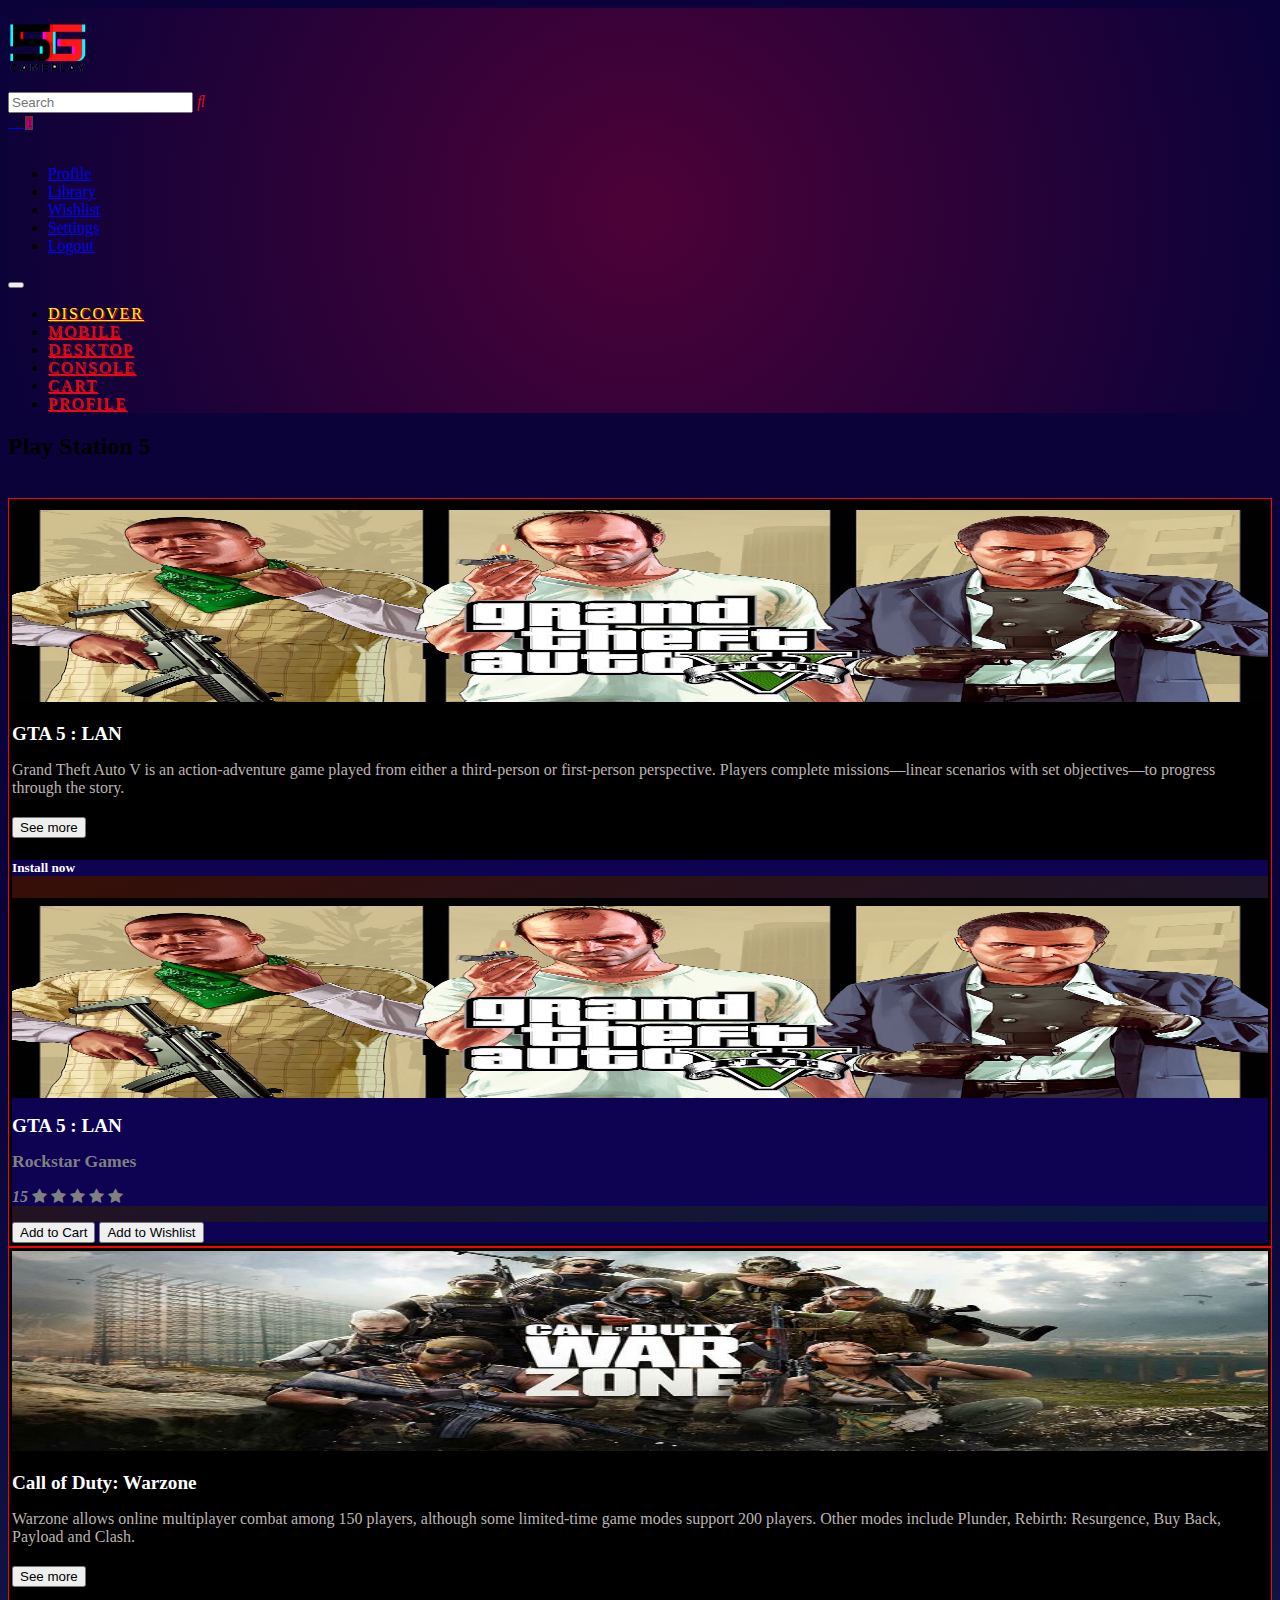
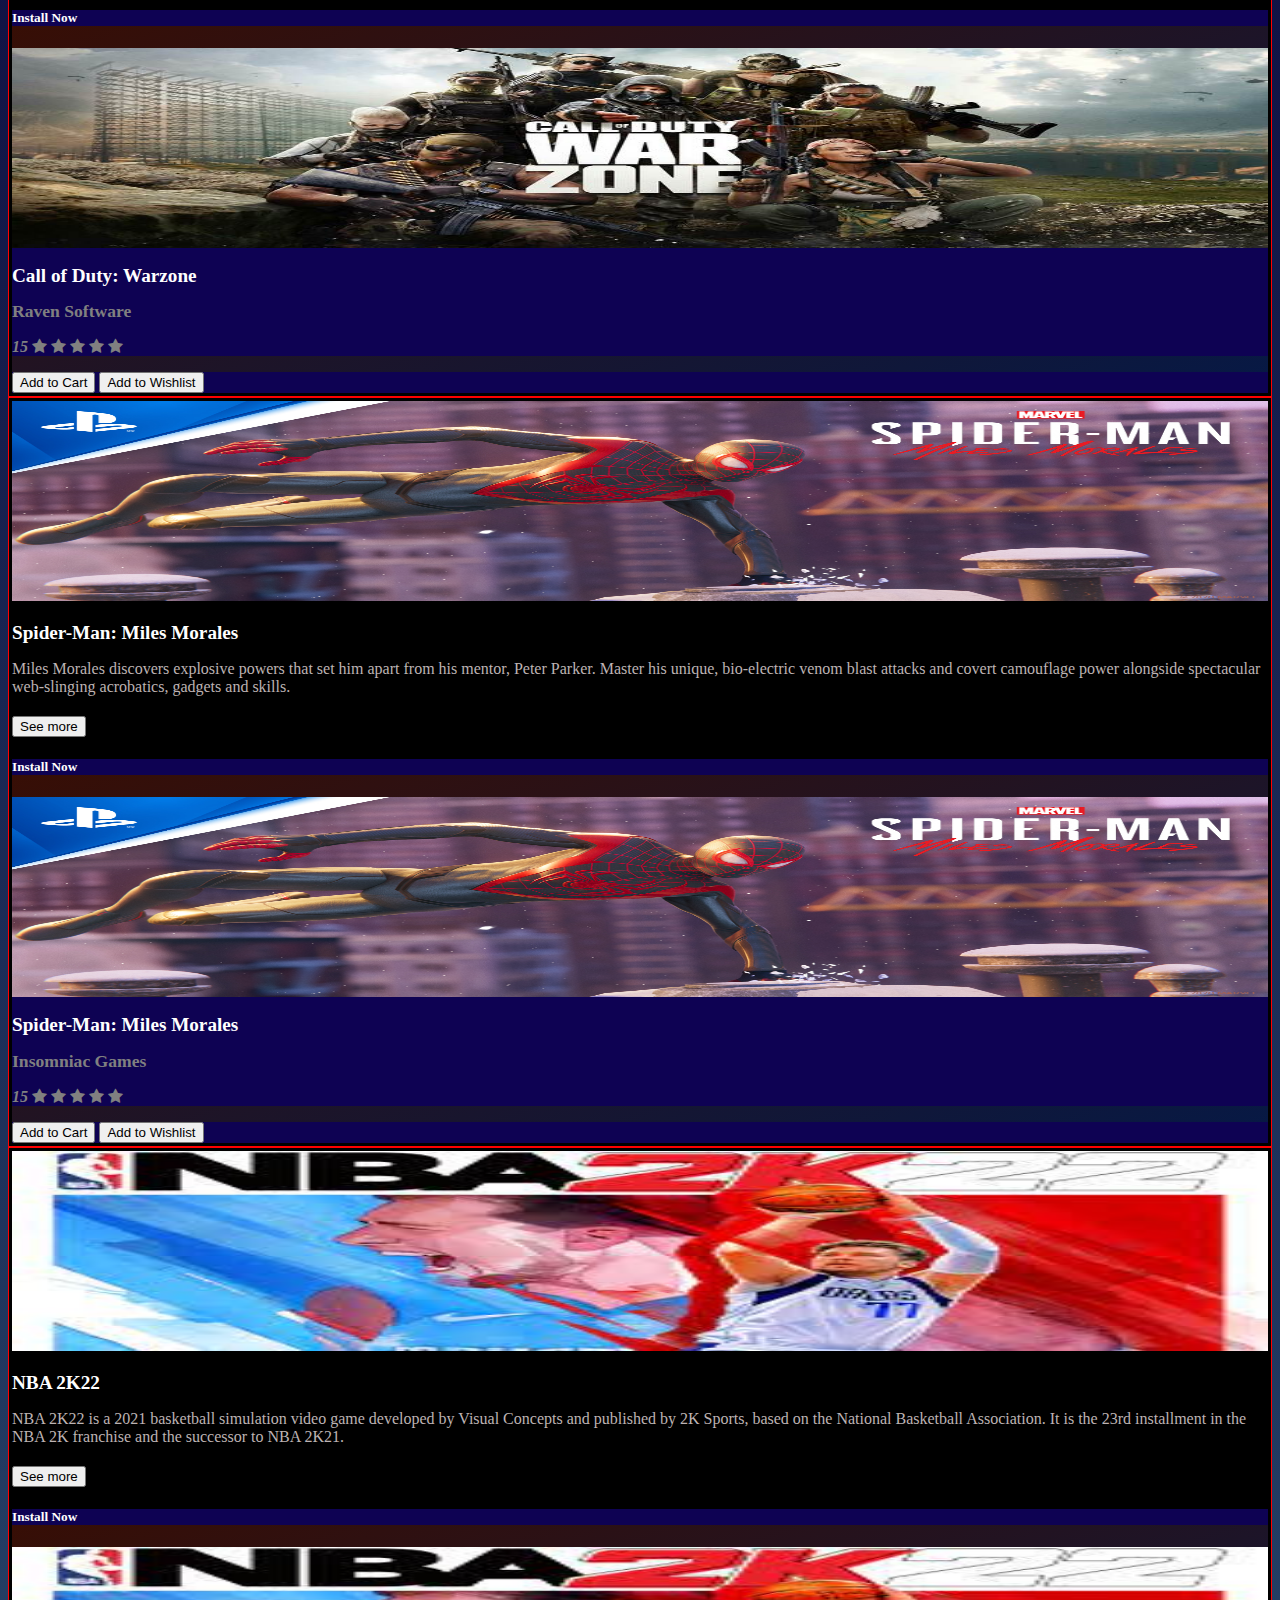
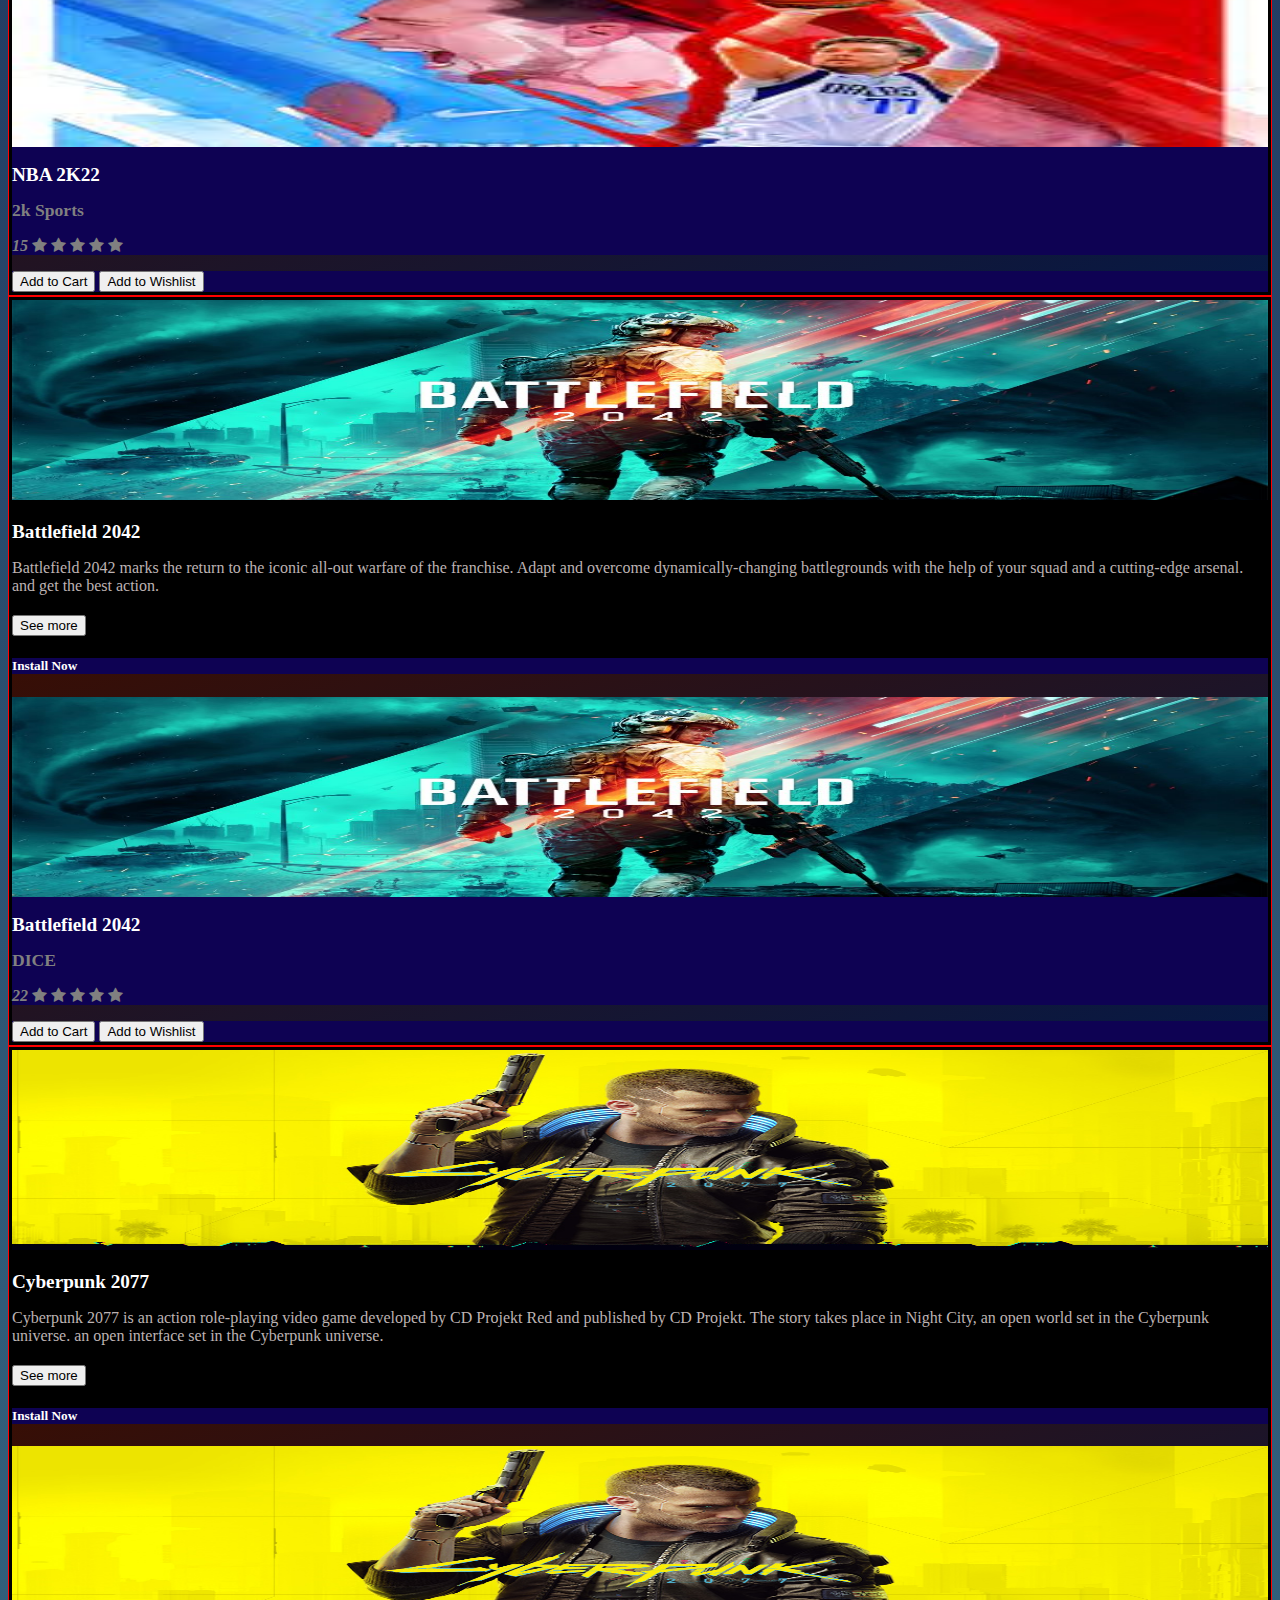
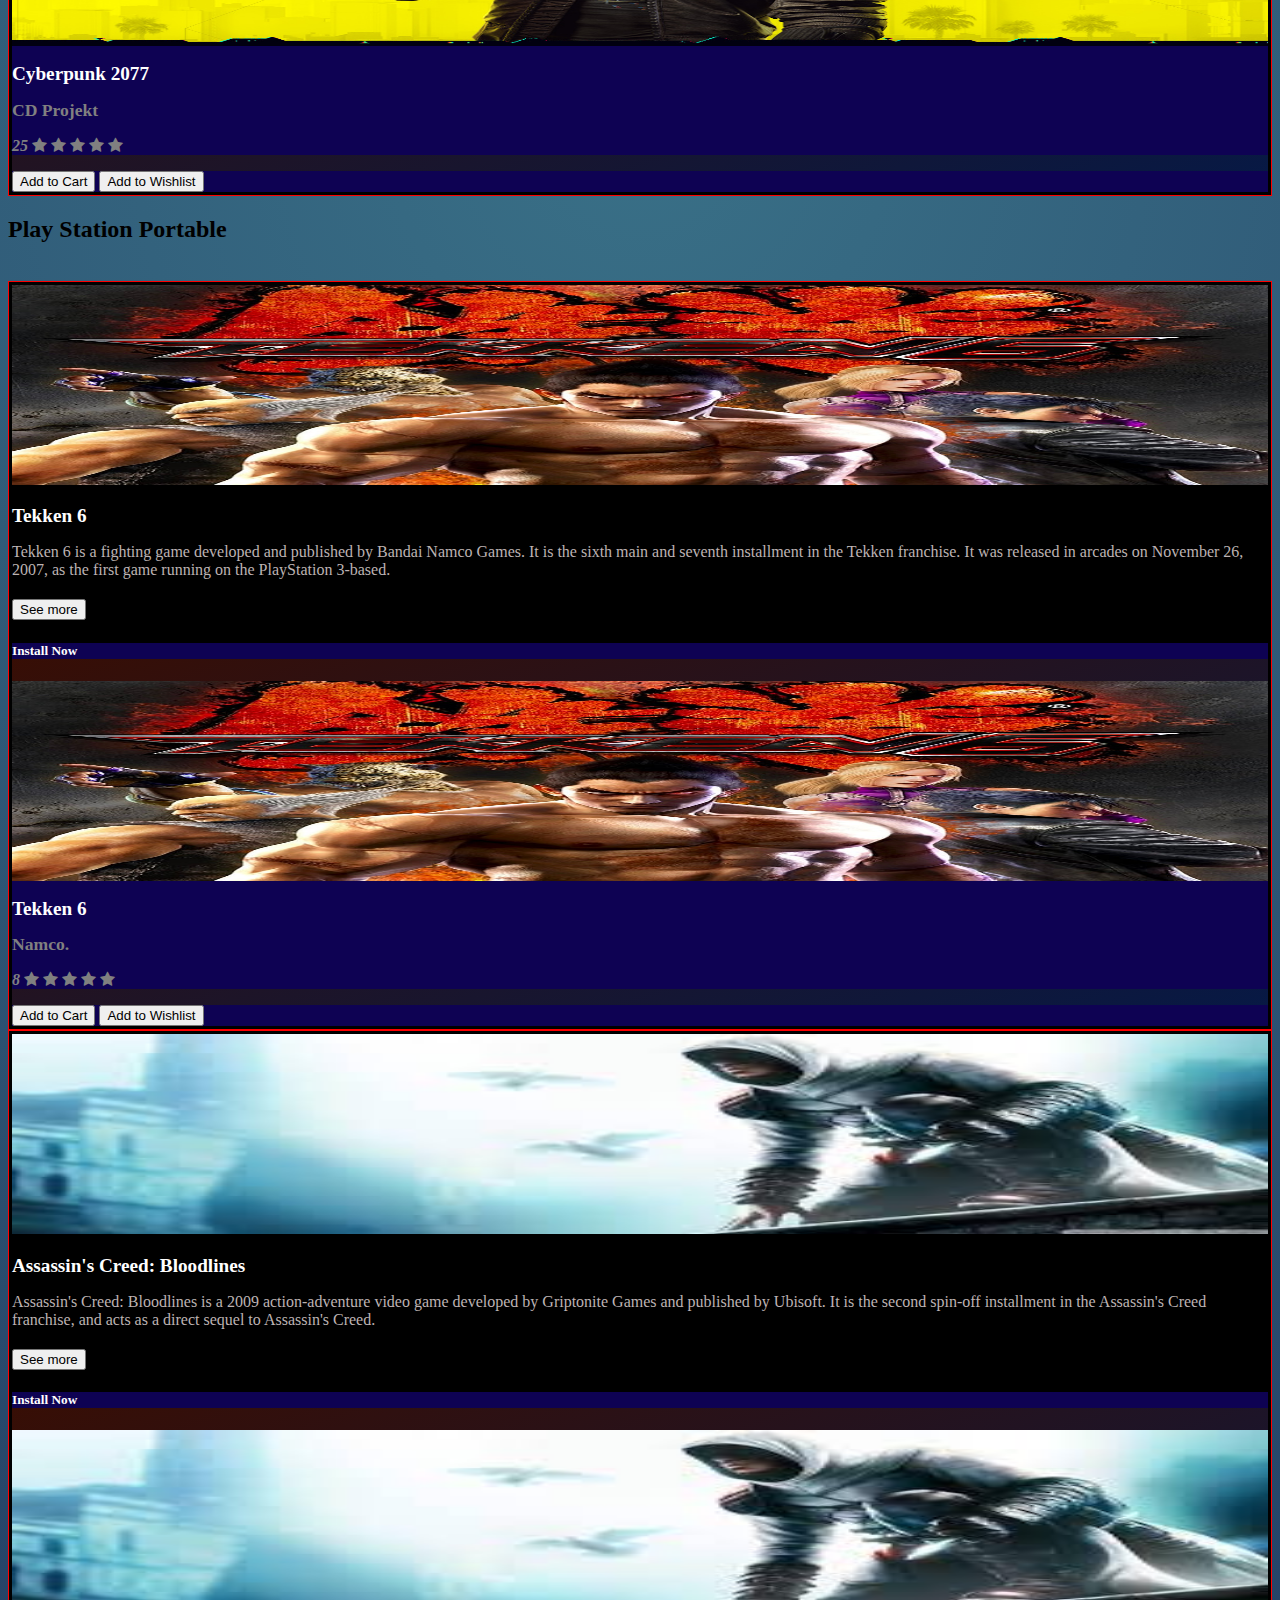
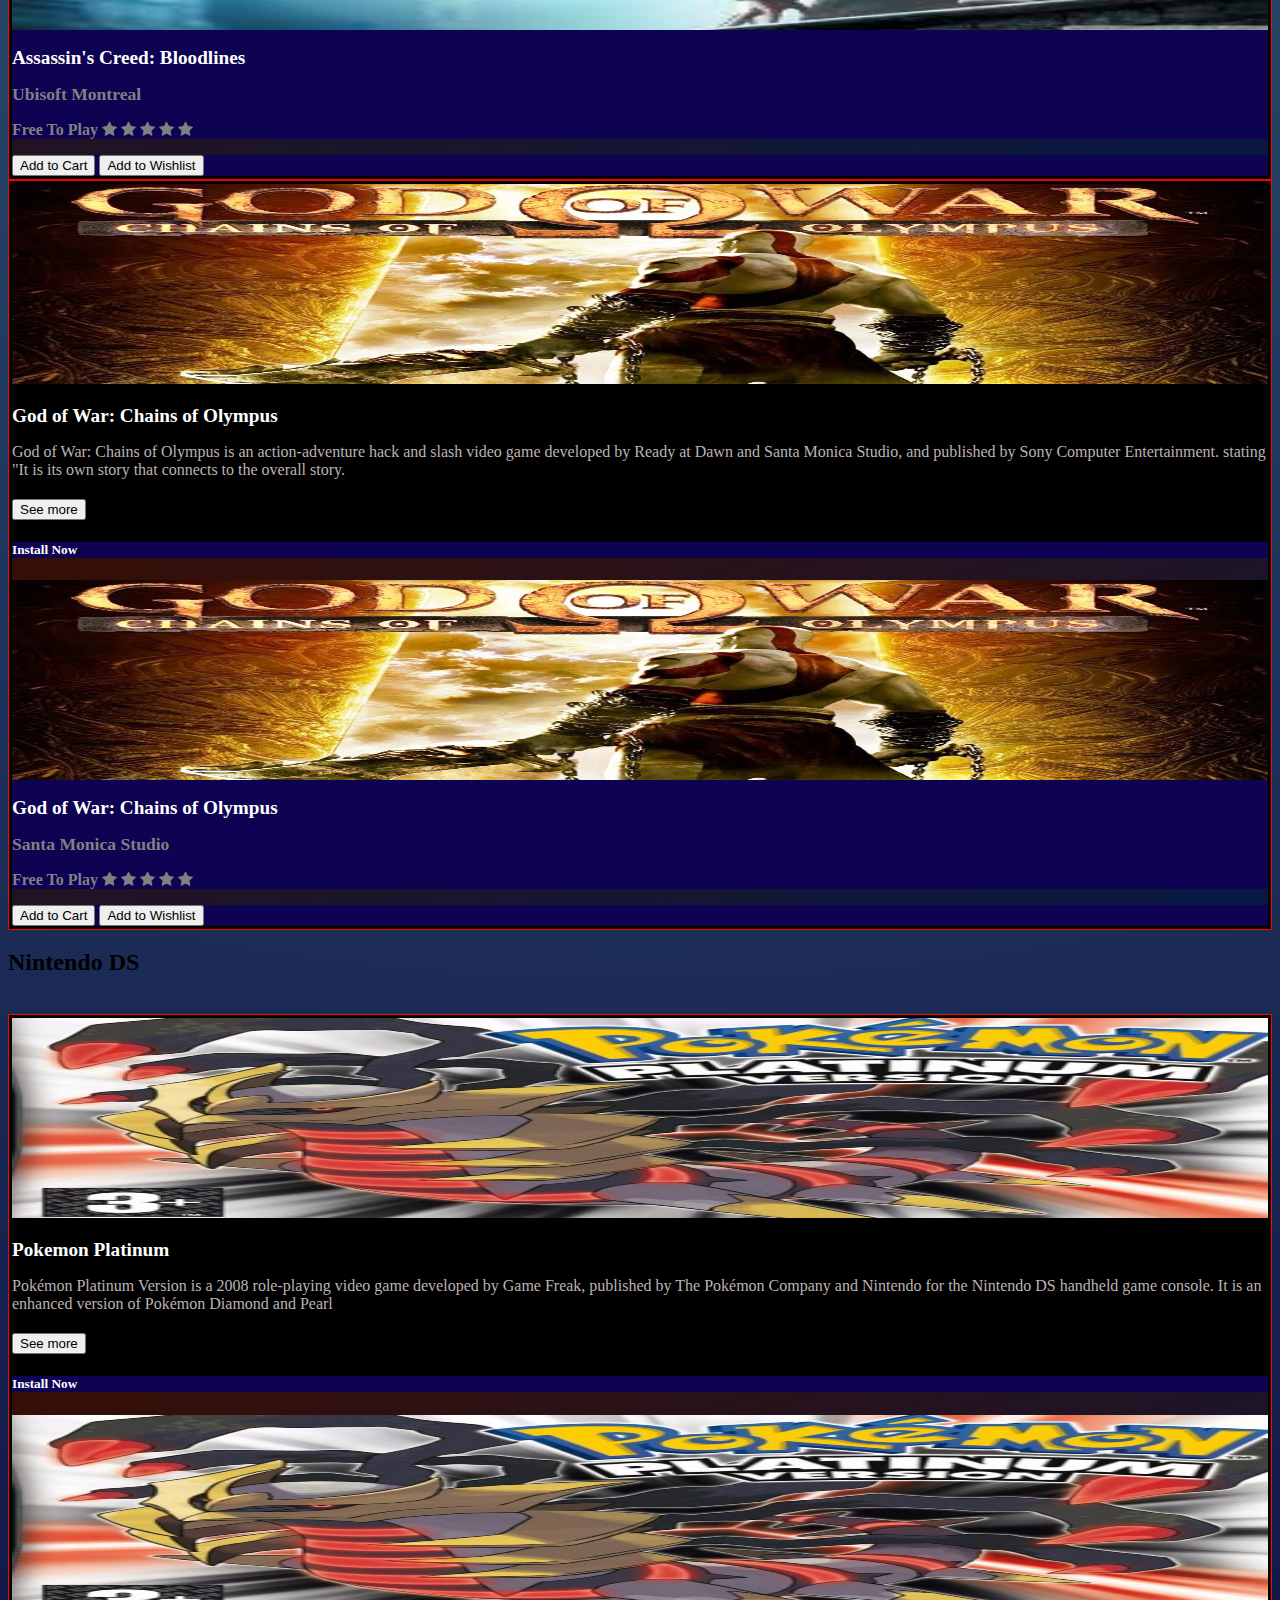
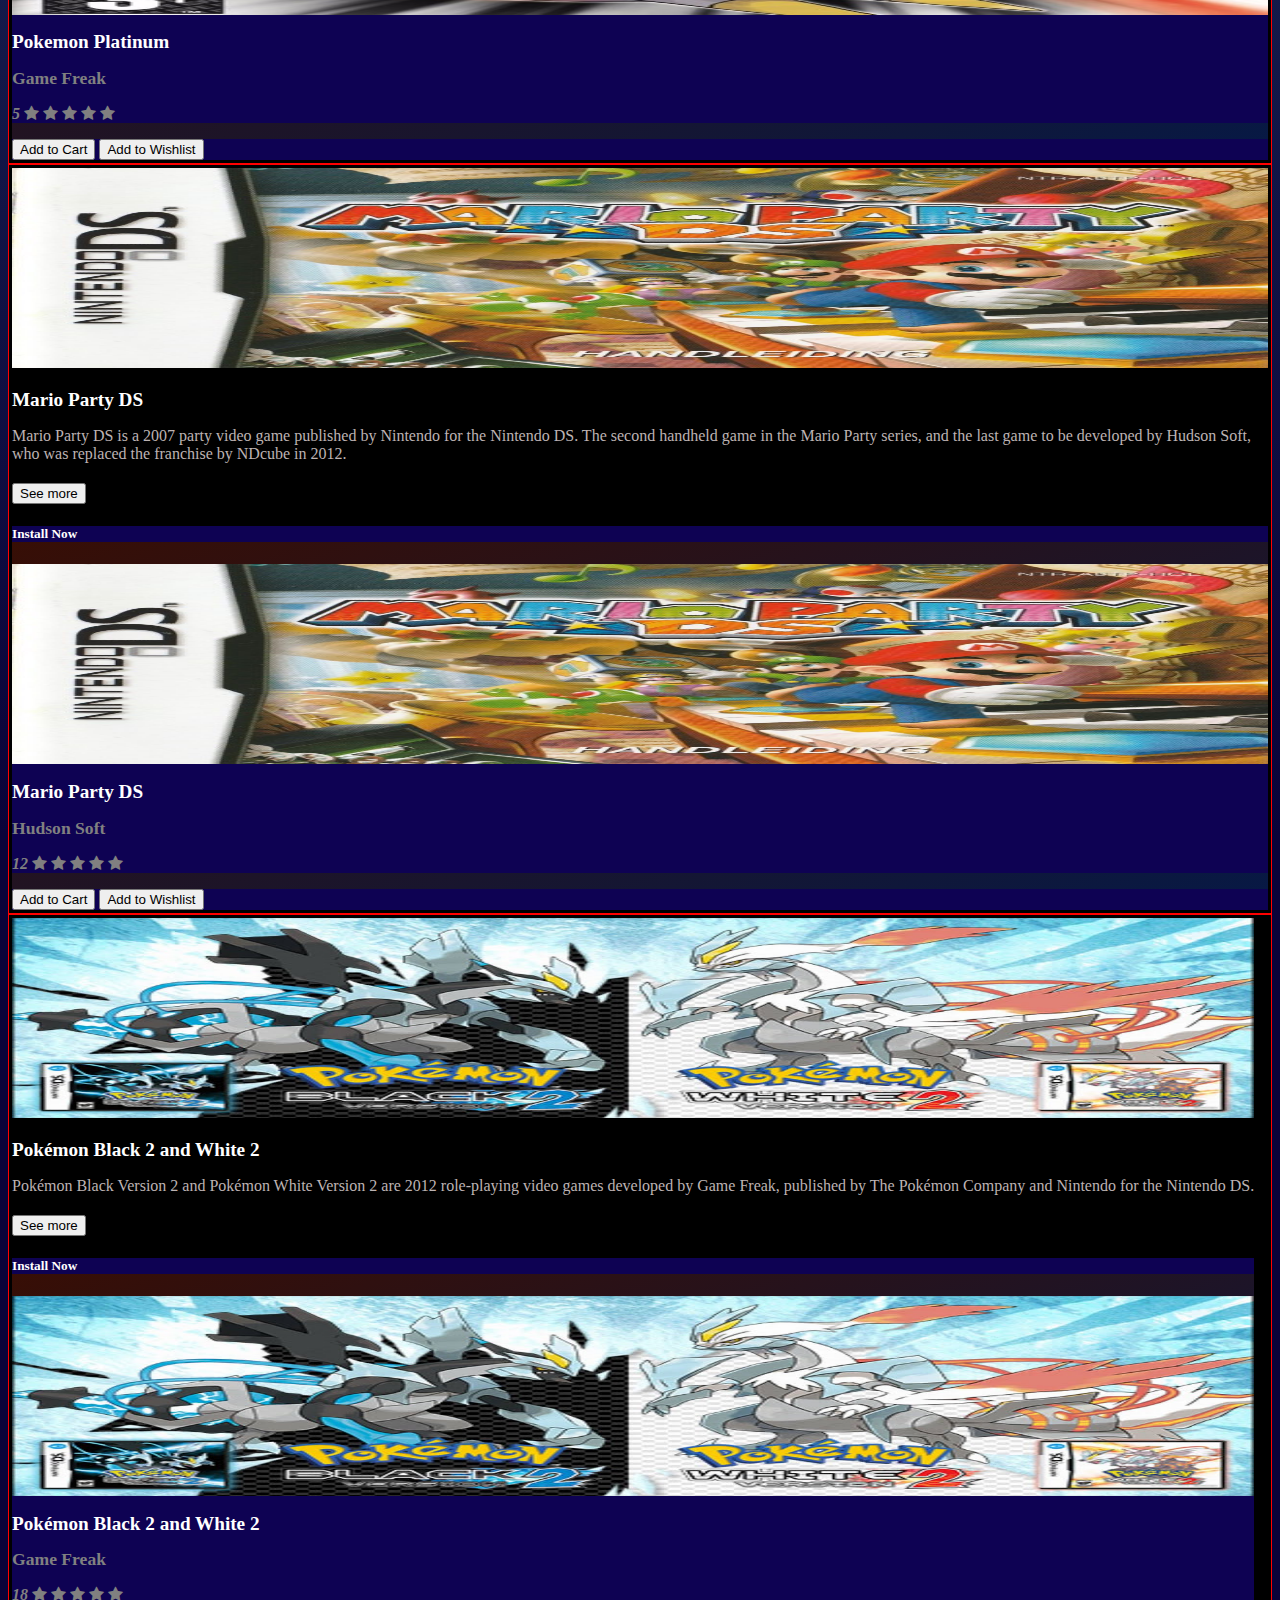
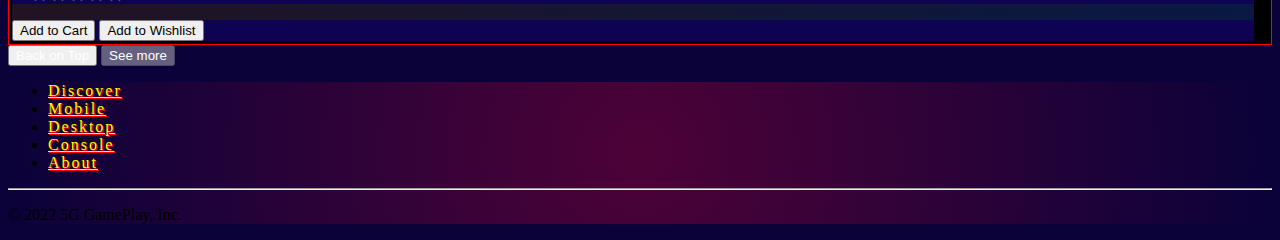
==== commit 3d896e5f: "final result" ====
--- a/console.html
+++ b/console.html
@@ -166,15 +166,14 @@
                     first-person perspective. Players complete missions—linear scenarios with set objectives—to progress through the story.</p></span>
                   </td>
                 </tr>
-            </table>   
-                <div class="text-center">
+                <tr>
                   <td class="text-center p-2">
-                    <button type="button" class="btn btn-danger" data-bs-toggle="modal" data-bs-target="#myModal1"> Install </button>
+                    <button type="button" class="btn btn-danger" data-bs-toggle="modal" data-bs-target="#myModal1"> See more</button>
                     <div class="modal" id="myModal1">
                       <div class="modal-dialog">
                         <div class="modal-content">
                           <div class="modal-header" style="background-color: rgb(14, 2, 83); color: white;">
-                            <h5 class="modal-title"> Install Now </h5>
+                            <h5 class="modal-title"> Install now</h5>
                           </div>
                           <div class="modal-body" style="background-color: rgb(14, 2, 83); color: white;">
                             <img src="images/PS5-GTA.jpg" width="100%" height="200vh"> 
@@ -190,14 +189,15 @@
                             </h3>
                           </div>
                           <div class="modal-footer" style="background-color: rgb(14, 2, 83); color: white;">
-                            <button type="submit" class="btn btn-primary"><a href="#" style="text-decoration: none; color: white">Install</a></button>
-                            <button type="submit" class="btn btn-success"> Add to Wishlist </button>
+                            <button type="button" class="btn btn-primary" data-bs-dismiss="modal">Add to Cart</button>
+                            <button type="submit" class="btn btn-success" data-bs-dismiss="modal"> Add to Wishlist </button>   
                           </div>
                         </div>
                       </div>
                     </div>
                   </td>
-                </div>
+                </tr>
+            </table>   
             </div>
             <div class="ms-5"></div>
                     <!------ Game 2 ------>
@@ -214,38 +214,38 @@
                              </p></span>
                              </td>
                            </tr>
-                       </table>   
-                           <div class="text-center">
-                             <td class="text-center p-2">
-                               <button type="button" class="btn btn-danger" data-bs-toggle="modal" data-bs-target="#myModal2"> Install </button>
-                               <div class="modal" id="myModal2">
-                                 <div class="modal-dialog">
-                                   <div class="modal-content">
-                                     <div class="modal-header" style="background-color: rgb(14, 2, 83); color: white;">
-                                       <h5 class="modal-title"> Install Now </h5>
-                                     </div>
-                                     <div class="modal-body" style="background-color: rgb(14, 2, 83); color: white;">
-                                       <img src="images/PS5-CODWZ.jpg" width="100%" height="200vh"> 
-                                       <h1 style="font-size:120%; text-align: start;"> Call of Duty: Warzone </h1>
-                                       <h2 style="font-size: 110%; text-align: start; color: gray;"> Raven Software </h2>
-                                       <h3 style="font-size: 100%; text-align: start; color: gray"> 
-                                         <i class="fa-solid fa-coins text-warning"> 15 </i>
-                                         <span class="fa fa-star text-warning ms-3"></span>
-                                         <span class="fa fa-star text-warning"></span>
-                                         <span class="fa fa-star text-warning"></span>
-                                         <span class="fa fa-star text-warning"></span>
-                                         <span class="fa fa-star"></span>
-                                       </h3>
-                                     </div>
-                                     <div class="modal-footer" style="background-color: rgb(14, 2, 83); color: white;">
-                                       <button type="submit" class="btn btn-primary"><a href="#" style="text-decoration: none; color: white">Install</a></button>
-                                       <button type="submit" class="btn btn-success"> Add to Wishlist </button>
-                                     </div>
-                                   </div>
-                                 </div>
-                               </div>
-                             </td>
-                           </div>
+                           <tr>
+                            <td class="text-center p-2">
+                              <button type="button" class="btn btn-danger" data-bs-toggle="modal" data-bs-target="#myModal2"> See more </button>
+                              <div class="modal" id="myModal2">
+                                <div class="modal-dialog">
+                                  <div class="modal-content">
+                                    <div class="modal-header" style="background-color: rgb(14, 2, 83); color: white;">
+                                      <h5 class="modal-title"> Install Now </h5>
+                                    </div>
+                                    <div class="modal-body" style="background-color: rgb(14, 2, 83); color: white;">
+                                      <img src="images/PS5-CODWZ.jpg" width="100%" height="200vh"> 
+                                      <h1 style="font-size:120%; text-align: start;"> Call of Duty: Warzone </h1>
+                                      <h2 style="font-size: 110%; text-align: start; color: gray;"> Raven Software </h2>
+                                      <h3 style="font-size: 100%; text-align: start; color: gray"> 
+                                        <i class="fa-solid fa-coins text-warning"> 15 </i>
+                                        <span class="fa fa-star text-warning ms-3"></span>
+                                        <span class="fa fa-star text-warning"></span>
+                                        <span class="fa fa-star text-warning"></span>
+                                        <span class="fa fa-star text-warning"></span>
+                                        <span class="fa fa-star"></span>
+                                      </h3>
+                                    </div>
+                                    <div class="modal-footer" style="background-color: rgb(14, 2, 83); color: white;">
+                                      <button type="button" class="btn btn-primary" data-bs-dismiss="modal">Add to Cart</button>
+                                      <button type="submit" class="btn btn-success" data-bs-dismiss="modal"> Add to Wishlist </button>         
+                                    </div>
+                                  </div>
+                                </div>
+                              </div>
+                            </td>
+                           </tr>
+                       </table>  
                        </div>
                        <div class="ms-5"></div>
                        <!------ Game 3 ------>
@@ -261,10 +261,9 @@
                                      bio-electric venom blast attacks and covert camouflage power alongside spectacular web-slinging acrobatics, gadgets and skills.</p></span>
                                 </td>
                               </tr>
-                          </table>   
-                              <div class="text-center">
+                              <tr>
                                 <td class="text-center p-2">
-                                  <button type="button" class="btn btn-danger" data-bs-toggle="modal" data-bs-target="#myModal3"> Install </button>
+                                  <button type="button" class="btn btn-danger" data-bs-toggle="modal" data-bs-target="#myModal3"> See more </button>
                                   <div class="modal" id="myModal3">
                                     <div class="modal-dialog">
                                       <div class="modal-content">
@@ -285,20 +284,21 @@
                                           </h3>
                                         </div>
                                         <div class="modal-footer" style="background-color: rgb(14, 2, 83); color: white;">
-                                          <button type="submit" class="btn btn-primary"><a href="#" style="text-decoration: none; color: white">Install</a></button>
-                                          <button type="submit" class="btn btn-success"> Add to Wishlist </button>
+                                          <button type="button" class="btn btn-primary" data-bs-dismiss="modal">Add to Cart</button>
+                                          <button type="submit" class="btn btn-success" data-bs-dismiss="modal"> Add to Wishlist </button>         
                                         </div>
                                       </div>
                                     </div>
                                   </div>
                                 </td>
-                              </div>
+                              </tr>
+                          </table>   
                           </div>
         </div>
   </section> 
 
   <section class="container">
-    <div class="d-sm-flex justify-content-around col-12" style=" width: 100%;">
+    <div class="d-md-flex justify-content-around col-12" style=" width: 100%;">
                     <!------ Game 4 ------>
     <div class="shadow-lg  mb-5 rounded p-2 w-100" style="background-color:rgb(0, 0, 0); border: 1px solid red;">
          <table border="0">
@@ -312,10 +312,9 @@
                 It is the 23rd installment in the NBA 2K franchise and the successor to NBA 2K21.</p></span>
               </td>
             </tr>
-        </table>   
-            <div class="text-center">
+            <tr>
               <td class="text-center p-2">
-                <button type="button" class="btn btn-danger" data-bs-toggle="modal" data-bs-target="#myModal4"> Install </button>
+                <button type="button" class="btn btn-danger" data-bs-toggle="modal" data-bs-target="#myModal4"> See more </button>
                 <div class="modal" id="myModal4">
                   <div class="modal-dialog">
                     <div class="modal-content">
@@ -336,14 +335,15 @@
                         </h3>
                       </div>
                       <div class="modal-footer" style="background-color: rgb(14, 2, 83); color: white;">
-                        <button type="submit" class="btn btn-primary"><a href="#" style="text-decoration: none; color: white">Install</a></button>
-                        <button type="submit" class="btn btn-success"> Add to Wishlist </button>
+                        <button type="button" class="btn btn-primary" data-bs-dismiss="modal">Add to Cart</button>
+                        <button type="submit" class="btn btn-success" data-bs-dismiss="modal"> Add to Wishlist </button>            
                       </div>
                     </div>
                   </div>
                 </div>
               </td>
-            </div>
+            </tr>
+        </table>   
         </div>
         <div class="ms-5"></div>
                 <!------ Game 5 ------>
@@ -360,38 +360,38 @@
                              and get the best action. </p></span>
                          </td>
                        </tr>
+                       <tr>
+                        <td class="text-center p-2">
+                          <button type="button" class="btn btn-danger" data-bs-toggle="modal" data-bs-target="#myModal5"> See more </button>
+                          <div class="modal" id="myModal5">
+                            <div class="modal-dialog">
+                              <div class="modal-content">
+                                <div class="modal-header" style="background-color: rgb(14, 2, 83); color: white;">
+                                  <h5 class="modal-title"> Install Now </h5>
+                                </div>
+                                <div class="modal-body" style="background-color: rgb(14, 2, 83); color: white;">
+                                  <img src="images/PS5-BF2042.jpg" width="100%" height="200vh"> 
+                                  <h1 style="font-size:120%; text-align: start;"> Battlefield 2042 </h1>
+                                  <h2 style="font-size: 110%; text-align: start; color: gray;"> DICE </h2>
+                                  <h3 style="font-size: 100%; text-align: start; color: gray"> 
+                                    <i class="fa-solid fa-coins text-warning"> 22 </i>
+                                    <span class="fa fa-star text-warning ms-3"></span>
+                                    <span class="fa fa-star text-warning"></span>
+                                    <span class="fa fa-star text-warning"></span>
+                                    <span class="fa fa-star"></span>
+                                    <span class="fa fa-star"></span>
+                                  </h3>
+                                </div>
+                                <div class="modal-footer" style="background-color: rgb(14, 2, 83); color: white;">
+                                  <button type="button" class="btn btn-primary" data-bs-dismiss="modal">Add to Cart</button>
+                                      <button type="submit" class="btn btn-success" data-bs-dismiss="modal"> Add to Wishlist </button>   
+                                </div>
+                              </div>
+                            </div>
+                          </div>
+                        </td>
+                       </tr>
                    </table>   
-                       <div class="text-center">
-                         <td class="text-center p-2">
-                           <button type="button" class="btn btn-danger" data-bs-toggle="modal" data-bs-target="#myModal5"> Install </button>
-                           <div class="modal" id="myModal5">
-                             <div class="modal-dialog">
-                               <div class="modal-content">
-                                 <div class="modal-header" style="background-color: rgb(14, 2, 83); color: white;">
-                                   <h5 class="modal-title"> Install Now </h5>
-                                 </div>
-                                 <div class="modal-body" style="background-color: rgb(14, 2, 83); color: white;">
-                                   <img src="images/PS5-BF2042.jpg" width="100%" height="200vh"> 
-                                   <h1 style="font-size:120%; text-align: start;"> Battlefield 2042 </h1>
-                                   <h2 style="font-size: 110%; text-align: start; color: gray;"> DICE </h2>
-                                   <h3 style="font-size: 100%; text-align: start; color: gray"> 
-                                     <i class="fa-solid fa-coins text-warning"> 22 </i>
-                                     <span class="fa fa-star text-warning ms-3"></span>
-                                     <span class="fa fa-star text-warning"></span>
-                                     <span class="fa fa-star text-warning"></span>
-                                     <span class="fa fa-star"></span>
-                                     <span class="fa fa-star"></span>
-                                   </h3>
-                                 </div>
-                                 <div class="modal-footer" style="background-color: rgb(14, 2, 83); color: white;">
-                                   <button type="submit" class="btn btn-primary"><a href="#" style="text-decoration: none; color: white">Install</a></button>
-                                   <button type="submit" class="btn btn-success"> Add to Wishlist </button>
-                                 </div>
-                               </div>
-                             </div>
-                           </div>
-                         </td>
-                       </div>
                    </div>
                    <div class="ms-5"></div>
                    <!------ Game 6------>
@@ -407,10 +407,9 @@
                                  The story takes place in Night City, an open world set in the Cyberpunk universe. an open interface set in the Cyberpunk universe.</p></span>
                             </td>
                           </tr>
-                      </table>   
-                          <div class="text-center">
+                          <tr>
                             <td class="text-center p-2">
-                              <button type="button" class="btn btn-danger" data-bs-toggle="modal" data-bs-target="#myModal6"> Install </button>
+                              <button type="button" class="btn btn-danger" data-bs-toggle="modal" data-bs-target="#myModal6"> See more </button>
                               <div class="modal" id="myModal6">
                                 <div class="modal-dialog">
                                   <div class="modal-content">
@@ -431,14 +430,15 @@
                                       </h3>
                                     </div>
                                     <div class="modal-footer" style="background-color: rgb(14, 2, 83); color: white;">
-                                      <button type="submit" class="btn btn-primary"><a href="#" style="text-decoration: none; color: white">Install</a></button>
-                                      <button type="submit" class="btn btn-success"> Add to Wishlist </button>
+                                      <button type="button" class="btn btn-primary" data-bs-dismiss="modal">Add to Cart</button>
+                                      <button type="submit" class="btn btn-success" data-bs-dismiss="modal"> Add to Wishlist </button>   
                                     </div>
                                   </div>
                                 </div>
                               </div>
                             </td>
-                          </div>
+                          </tr>
+                      </table>   
                       </div>
     </div>
 </section>
@@ -446,7 +446,7 @@
 <section class="container">
     <div class="text-white"><h2> Play Station Portable</h2></div>
     <br>
-    <div class="d-sm-flex justify-content-around col-12" style=" width: 100%;">
+    <div class="d-md-flex justify-content-around col-12" style=" width: 100%;">
                     <!------ Game 7 ------>
       <div class="shadow-lg  mb-5 rounded p-2 w-100" style="background-color:rgb(0, 0, 0); border: 1px solid red;">
          <table border="0">
@@ -460,10 +460,9 @@
                  It was released in arcades on November 26, 2007, as the first game running on the PlayStation 3-based.</p></span>
               </td>
             </tr>
-        </table>   
-            <div class="text-center">
+            <tr>
               <td class="text-center p-2">
-                <button type="button" class="btn btn-danger" data-bs-toggle="modal" data-bs-target="#myModal7"> Install </button>
+                <button type="button" class="btn btn-danger" data-bs-toggle="modal" data-bs-target="#myModal7"> See more </button>
                 <div class="modal" id="myModal7">
                   <div class="modal-dialog">
                     <div class="modal-content">
@@ -484,14 +483,15 @@
                         </h3>
                       </div>
                       <div class="modal-footer" style="background-color: rgb(14, 2, 83); color: white;">
-                        <button type="submit" class="btn btn-primary"><a href="#" style="text-decoration: none; color: white">Install</a></button>
-                        <button type="submit" class="btn btn-success"> Add to Wishlist </button>
+                        <button type="button" class="btn btn-primary" data-bs-dismiss="modal">Add to Cart</button>
+                        <button type="submit" class="btn btn-success" data-bs-dismiss="modal"> Add to Wishlist </button>   
                       </div>
                     </div>
                   </div>
                 </div>
               </td>
-            </div>
+            </tr>
+        </table>   
       </div>
                <!------ GAME 2 ------>
         <div class="ms-5"></div>
@@ -507,38 +507,38 @@
                 It is the second spin-off installment in the Assassin's Creed franchise, and acts as a direct sequel to Assassin's Creed.</p></span>
                </td>
              </tr>
+             <tr>
+              <td class="text-center p-2">
+                <button type="button" class="btn btn-danger" data-bs-toggle="modal" data-bs-target="#myModal8"> See more </button>
+                <div class="modal" id="myModal8">
+                  <div class="modal-dialog">
+                    <div class="modal-content">
+                      <div class="modal-header" style="background-color: rgb(14, 2, 83); color: white;">
+                        <h5 class="modal-title"> Install Now </h5>
+                      </div>
+                      <div class="modal-body" style="background-color: rgb(14, 2, 83); color: white;">
+                       <img src="images\PSP-AC.jpg" width="100%" height="200vh">
+                        <h1 style="font-size:120%; text-align: start;">  Assassin's Creed: Bloodlines </h1>
+                        <h2 style="font-size: 110%; text-align: start; color: gray;"> Ubisoft Montreal</h2>
+                        <h3 style="font-size: 100%; text-align: start; color: gray"> 
+                         <span class="text-warning">Free To Play  </span> 
+                         <span class="fa fa-star text-warning ms-3"></span>
+                         <span class="fa fa-star text-warning"></span>
+                         <span class="fa fa-star text-warning"></span>
+                         <span class="fa fa-star"></span>
+                         <span class="fa fa-star"></span>
+                       </h3>
+                      </div>
+                      <div class="modal-footer" style="background-color: rgb(14, 2, 83); color: white;">
+                        <button type="button" class="btn btn-primary" data-bs-dismiss="modal">Add to Cart</button>
+                        <button type="submit" class="btn btn-success" data-bs-dismiss="modal"> Add to Wishlist </button>   
+                      </div>
+                    </div>
+                  </div>
+                </div>
+              </td>
+             </tr>
          </table>   
-             <div class="text-center">
-               <td class="text-center p-2">
-                 <button type="button" class="btn btn-danger" data-bs-toggle="modal" data-bs-target="#myModal8"> Install </button>
-                 <div class="modal" id="myModal8">
-                   <div class="modal-dialog">
-                     <div class="modal-content">
-                       <div class="modal-header" style="background-color: rgb(14, 2, 83); color: white;">
-                         <h5 class="modal-title"> Install Now </h5>
-                       </div>
-                       <div class="modal-body" style="background-color: rgb(14, 2, 83); color: white;">
-                        <img src="images\PSP-AC.jpg" width="100%" height="200vh">
-                         <h1 style="font-size:120%; text-align: start;">  Assassin's Creed: Bloodlines </h1>
-                         <h2 style="font-size: 110%; text-align: start; color: gray;"> Ubisoft Montreal</h2>
-                         <h3 style="font-size: 100%; text-align: start; color: gray"> 
-                          <span class="text-warning">Free To Play  </span> 
-                          <span class="fa fa-star text-warning ms-3"></span>
-                          <span class="fa fa-star text-warning"></span>
-                          <span class="fa fa-star text-warning"></span>
-                          <span class="fa fa-star"></span>
-                          <span class="fa fa-star"></span>
-                        </h3>
-                       </div>
-                       <div class="modal-footer" style="background-color: rgb(14, 2, 83); color: white;">
-                         <button type="submit" class="btn btn-primary"><a href="https://tinyurl.com/ucpa2t3m" style="text-decoration: none; color: white">Install</a></button>
-                         <button type="submit" class="btn btn-success"> Add to Wishlist </button>
-                       </div>
-                     </div>
-                   </div>
-                 </div>
-               </td>
-             </div>
        </div>
                          <!--------- GAME 9 --------->
          <div class="ms-5"></div> 
@@ -555,38 +555,37 @@
              </p></span>
                </td>
              </tr>
+             <tr>
+              <td class="text-center p-2">
+                <button type="button" class="btn btn-danger" data-bs-toggle="modal" data-bs-target="#myModal9"> See more </button>
+                <div class="modal" id="myModal9">
+                  <div class="modal-dialog">
+                    <div class="modal-content">
+                      <div class="modal-header" style="background-color: rgb(14, 2, 83); color: white;">
+                        <h5 class="modal-title"> Install Now </h5>
+                      </div>
+                      <div class="modal-body" style="background-color: rgb(14, 2, 83); color: white;">
+                        <img src="images\PSP-GOW.jpg" width="100%" height="200vh">
+                        <h1 style="font-size:120%; text-align: start;">God of War: Chains of Olympus</h1>
+                        <h2 style="font-size: 110%; text-align: start; color: gray;"> Santa Monica Studio </h2>
+                        <h3 style="font-size: 100%; text-align: start; color: gray"> 
+                         <span class="text-warning">Free To Play  </span> 
+                         <span class="fa fa-star text-warning ms-3"></span>
+                         <span class="fa fa-star text-warning"></span>
+                         <span class="fa fa-star text-warning"></span>
+                         <span class="fa fa-star"></span>
+                         <span class="fa fa-star"></span>
+                       </h3>
+                      </div>
+                      <div class="modal-footer" style="background-color: rgb(14, 2, 83); color: white;">
+                        <button type="button" class="btn btn-primary" data-bs-dismiss="modal">Add to Cart</button>
+                        <button type="submit" class="btn btn-success" data-bs-dismiss="modal"> Add to Wishlist </button>   
+                    </div>
+                  </div>
+                </div>
+              </td>
+             </tr>
          </table>   
-             <div class="text-center">
-               <td class="text-center p-2">
-                 <button type="button" class="btn btn-danger" data-bs-toggle="modal" data-bs-target="#myModal9"> Install </button>
-                 <div class="modal" id="myModal9">
-                   <div class="modal-dialog">
-                     <div class="modal-content">
-                       <div class="modal-header" style="background-color: rgb(14, 2, 83); color: white;">
-                         <h5 class="modal-title"> Install Now </h5>
-                       </div>
-                       <div class="modal-body" style="background-color: rgb(14, 2, 83); color: white;">
-                         <img src="images\PSP-GOW.jpg" width="100%" height="200vh">
-                         <h1 style="font-size:120%; text-align: start;">God of War: Chains of Olympus</h1>
-                         <h2 style="font-size: 110%; text-align: start; color: gray;"> Santa Monica Studio </h2>
-                         <h3 style="font-size: 100%; text-align: start; color: gray"> 
-                          <span class="text-warning">Free To Play  </span> 
-                          <span class="fa fa-star text-warning ms-3"></span>
-                          <span class="fa fa-star text-warning"></span>
-                          <span class="fa fa-star text-warning"></span>
-                          <span class="fa fa-star"></span>
-                          <span class="fa fa-star"></span>
-                        </h3>
-                       </div>
-                       <div class="modal-footer" style="background-color: rgb(14, 2, 83); color: white;">
-                         <button type="submit" class="btn btn-primary"><a href="#" style="text-decoration: none; color: white">Install</a></button>
-                         <button type="submit" class="btn btn-success"> Add to Wishlist </button>
-                       </div>
-                     </div>
-                   </div>
-                 </div>
-               </td>
-             </div>
        </div>
 </section>
 <section class="container">
@@ -606,10 +605,9 @@
                 published by The Pokémon Company and Nintendo for the Nintendo DS handheld game console. It is an enhanced version of Pokémon Diamond and Pearl</p></span>
               </td>
             </tr>
-        </table>   
-            <div class="text-center">
+            <tr>
               <td class="text-center p-2">
-                <button type="button" class="btn btn-danger" data-bs-toggle="modal" data-bs-target="#myModal10"> Install </button>
+                <button type="button" class="btn btn-danger" data-bs-toggle="modal" data-bs-target="#myModal10"> See more </button>
                 <div class="modal" id="myModal10">
                   <div class="modal-dialog">
                     <div class="modal-content">
@@ -630,14 +628,15 @@
                         </h3>
                       </div>
                       <div class="modal-footer" style="background-color: rgb(14, 2, 83); color: white;">
-                        <button type="submit" class="btn btn-primary"><a href="#" style="text-decoration: none; color: white">Install</a></button>
-                        <button type="submit" class="btn btn-success"> Add to Wishlist </button>
+                        <button type="button" class="btn btn-primary" data-bs-dismiss="modal">Add to Cart</button>
+                        <button type="submit" class="btn btn-success" data-bs-dismiss="modal"> Add to Wishlist </button>   
                       </div>
                     </div>
                   </div>
                 </div>
               </td>
-            </div>
+            </tr>
+        </table>   
       </div>
                <!------ GAME 11 ------>
         <div class="ms-5"></div>
@@ -653,38 +652,38 @@
                 The second handheld game in the Mario Party series, and the last game to be developed by Hudson Soft, who was replaced the franchise by NDcube in 2012.</p></span>
                </td>
              </tr>
+             <tr>
+              <td class="text-center p-2">
+                <button type="button" class="btn btn-danger" data-bs-toggle="modal" data-bs-target="#myModal11"> See more </button>
+                <div class="modal" id="myModal11">
+                  <div class="modal-dialog">
+                    <div class="modal-content">
+                      <div class="modal-header" style="background-color: rgb(14, 2, 83); color: white;">
+                        <h5 class="modal-title"> Install Now </h5>
+                      </div>
+                      <div class="modal-body" style="background-color: rgb(14, 2, 83); color: white;">
+                       <img src="images\DS-MP.jpg" width="100%" height="200vh">
+                        <h1 style="font-size:120%; text-align: start;">  Mario Party DS </h1>
+                        <h2 style="font-size: 110%; text-align: start; color: gray;"> Hudson Soft</h2>
+                        <h3 style="font-size: 100%; text-align: start; color: gray"> 
+                         <i class="fa-solid fa-coins text-warning"> 12 </i>
+                         <span class="fa fa-star text-warning ms-3"></span>
+                         <span class="fa fa-star text-warning"></span>
+                         <span class="fa fa-star text-warning"></span>
+                         <span class="fa fa-star text-warning"></span>
+                         <span class="fa fa-star"></span>
+                       </h3>
+                      </div>
+                      <div class="modal-footer" style="background-color: rgb(14, 2, 83); color: white;">
+                        <button type="button" class="btn btn-primary" data-bs-dismiss="modal">Add to Cart</button>
+                        <button type="submit" class="btn btn-success" data-bs-dismiss="modal"> Add to Wishlist </button>   
+                      </div>
+                    </div>
+                  </div>
+                </div>
+              </td>
+             </tr>
          </table>   
-             <div class="text-center">
-               <td class="text-center p-2">
-                 <button type="button" class="btn btn-danger" data-bs-toggle="modal" data-bs-target="#myModal11"> Install </button>
-                 <div class="modal" id="myModal11">
-                   <div class="modal-dialog">
-                     <div class="modal-content">
-                       <div class="modal-header" style="background-color: rgb(14, 2, 83); color: white;">
-                         <h5 class="modal-title"> Install Now </h5>
-                       </div>
-                       <div class="modal-body" style="background-color: rgb(14, 2, 83); color: white;">
-                        <img src="images\DS-MP.jpg" width="100%" height="200vh">
-                         <h1 style="font-size:120%; text-align: start;">  Mario Party DS </h1>
-                         <h2 style="font-size: 110%; text-align: start; color: gray;"> Hudson Soft</h2>
-                         <h3 style="font-size: 100%; text-align: start; color: gray"> 
-                          <i class="fa-solid fa-coins text-warning"> 12 </i>
-                          <span class="fa fa-star text-warning ms-3"></span>
-                          <span class="fa fa-star text-warning"></span>
-                          <span class="fa fa-star text-warning"></span>
-                          <span class="fa fa-star text-warning"></span>
-                          <span class="fa fa-star"></span>
-                        </h3>
-                       </div>
-                       <div class="modal-footer" style="background-color: rgb(14, 2, 83); color: white;">
-                         <button type="submit" class="btn btn-primary"><a href="https://tinyurl.com/ucpa2t3m" style="text-decoration: none; color: white">Install</a></button>
-                         <button type="submit" class="btn btn-success"> Add to Wishlist </button>
-                       </div>
-                     </div>
-                   </div>
-                 </div>
-               </td>
-             </div>
        </div>
                          <!--------- GAME 12 --------->
          <div class="ms-5"></div> 
@@ -701,38 +700,38 @@
              </p></span>
                </td>
              </tr>
+             <tr>
+              <td class="text-center p-2">
+                <button type="button" class="btn btn-danger" data-bs-toggle="modal" data-bs-target="#myModal12"> See more </button>
+                <div class="modal" id="myModal12">
+                  <div class="modal-dialog">
+                    <div class="modal-content">
+                      <div class="modal-header" style="background-color: rgb(14, 2, 83); color: white;">
+                        <h5 class="modal-title"> Install Now </h5>
+                      </div>
+                      <div class="modal-body" style="background-color: rgb(14, 2, 83); color: white;">
+                        <img src="images\DS-PBW.jpg" width="100%" height="200vh">
+                        <h1 style="font-size:120%; text-align: start;">Pokémon Black 2 and White 2</h1>
+                        <h2 style="font-size: 110%; text-align: start; color: gray;"> Game Freak </h2>
+                        <h3 style="font-size: 100%; text-align: start; color: gray"> 
+                         <i class="fa-solid fa-coins text-warning"> 18 </i>
+                         <span class="fa fa-star text-warning ms-3"></span>
+                         <span class="fa fa-star text-warning"></span>
+                         <span class="fa fa-star text-warning"></span>
+                         <span class="fa fa-star text-warning"></span>
+                         <span class="fa fa-star text-warning"></span>
+                       </h3>
+                      </div>
+                      <div class="modal-footer" style="background-color: rgb(14, 2, 83); color: white;">
+                        <button type="button" class="btn btn-primary" data-bs-dismiss="modal">Add to Cart</button>
+                        <button type="submit" class="btn btn-success" data-bs-dismiss="modal"> Add to Wishlist </button>   
+                      </div>
+                    </div>
+                  </div>
+                </div>
+              </td>
+             </tr>
          </table>   
-             <div class="text-center">
-               <td class="text-center p-2">
-                 <button type="button" class="btn btn-danger" data-bs-toggle="modal" data-bs-target="#myModal12"> Install </button>
-                 <div class="modal" id="myModal12">
-                   <div class="modal-dialog">
-                     <div class="modal-content">
-                       <div class="modal-header" style="background-color: rgb(14, 2, 83); color: white;">
-                         <h5 class="modal-title"> Install Now </h5>
-                       </div>
-                       <div class="modal-body" style="background-color: rgb(14, 2, 83); color: white;">
-                         <img src="images\DS-PBW.jpg" width="100%" height="200vh">
-                         <h1 style="font-size:120%; text-align: start;">Pokémon Black 2 and White 2</h1>
-                         <h2 style="font-size: 110%; text-align: start; color: gray;"> Game Freak </h2>
-                         <h3 style="font-size: 100%; text-align: start; color: gray"> 
-                          <i class="fa-solid fa-coins text-warning"> 18 </i>
-                          <span class="fa fa-star text-warning ms-3"></span>
-                          <span class="fa fa-star text-warning"></span>
-                          <span class="fa fa-star text-warning"></span>
-                          <span class="fa fa-star text-warning"></span>
-                          <span class="fa fa-star text-warning"></span>
-                        </h3>
-                       </div>
-                       <div class="modal-footer" style="background-color: rgb(14, 2, 83); color: white;">
-                         <button type="submit" class="btn btn-primary"><a href="#" style="text-decoration: none; color: white">Install</a></button>
-                         <button type="submit" class="btn btn-success"> Add to Wishlist </button>
-                       </div>
-                     </div>
-                   </div>
-                 </div>
-               </td>
-             </div>
        </div>
 </section>    
 
--- a/css/index.css
+++ b/css/index.css
@@ -1,7 +1,19 @@
 :root {
-  --red: #fe0100;
+  --red: #d31027;
   --gray: #a7a6a7;
   --navy: #0a0239;
+}
+
+@import url("https://fonts.googleapis.com/css2?family=Source+Code+Pro:wght@400;600&display=swap");
+@import url("https://fonts.googleapis.com/css2?family=Encode+Sans&display=swap");
+
+body {
+  background: rgb(57, 112, 135);
+  background: radial-gradient(
+    circle,
+    rgba(57, 112, 135, 1) 0%,
+    rgba(10, 2, 57, 1) 80%
+  );
 }
 
 .bg-red {
@@ -32,21 +44,13 @@
   text-align: justify;
 }
 
-.form-white.input-group > .form-control:focus {
+.form-white.input-group .form-control:focus {
   border-color: #fff;
   box-shadow: inset 0 0 0 1px #fff;
 }
 
-/* .navbar-dark .navbar-nav .nav-link {
-  color: #fff;
-} */
-
-/* .navbar-dark .navbar-nav .nav-link:hover,
-.navbar-dark .navbar-nav .nav-link:focus {
-  color: rgba(255, 255, 255, 0.75);
-} */
-
-header, footer {
+header,
+footer {
   background: rgb(77, 2, 55);
   background: radial-gradient(
     circle,
@@ -55,9 +59,138 @@
   );
 }
 
-/* nav li:hover {
-  box-shadow: 5px 0 5px -2px rgba(255, 255, 255, 0.97),
-    -5px 0 5px -2px rgba(255, 255, 255, 0.97);
-} */
+.modal-content {
+  background: rgb(56, 14, 4);
+  background: linear-gradient(
+    162deg,
+    rgba(56, 14, 4, 1) 0%,
+    rgba(6, 25, 70, 1) 100%
+  );
+}
 
+.badge {
+  /* width: 20%; */
+  display: inline-block;
+  margin-left: 1px;
+  background-color: rgba(219, 0, 55, 0.87);
+  text-shadow: none;
+  border: 1px solid darkslategray;
+  font-size: 11px !important;
+}
 
+.badge:hover {
+  background: #eb3349; /* fallback for old browsers */
+  background: -webkit-linear-gradient(
+    to right,
+    #f45c43,
+    #eb3349
+  ); /* Chrome 10-25, Safari 5.1-6 */
+  background: linear-gradient(
+    to right,
+    #f45c43,
+    #eb3349
+  ); /* W3C, IE 10+/ Edge, Firefox 16+, Chrome 26+, Opera 12+, Safari 7+ */
+}
+
+.nav-item:hover {
+  /* background: #d31027; 
+  background: -webkit-linear-gradient(
+    to bottom,
+    #ea384d,
+    #d31027
+  );
+  background: linear-gradient(
+    to bottom,
+    #ea384da1,
+    #d31027ab
+  ); */
+  transition: 0.5s ease;
+  padding-left: 5px;
+  padding-right: 5px;
+  letter-spacing: 2px;
+}
+
+.nav-item a {
+  color: yellow;
+  /* font-family: "Source Code Pro", monospace; */
+  font-size: 16px;
+  text-shadow: 1px 1px red;
+  letter-spacing: 2px;
+}
+
+.nav-item a:hover {
+  color: white;
+  font-weight: bold;
+  text-shadow: 2px 2px black;
+  letter-spacing: 3px;
+  transition: 0.3s ease;
+}
+
+.ls-1 {
+  letter-spacing: 1px;
+}
+
+.ls-2 {
+  letter-spacing: 2px;
+}
+
+.ls-3 {
+  letter-spacing: 3px;
+}
+
+.ls-4 {
+  letter-spacing: 4px;
+}
+
+.ls-5 {
+  letter-spacing: 5px;
+}
+
+.install {
+  background: #5aa6c97a;
+  background: -webkit-linear-gradient(to right, #1cd8b9, #2c5cb4);
+  background: linear-gradient(to right, #1cd8b9, #2c5cb4);
+  color: white;
+  text-shadow: 2px 2px navy;
+  padding: 8px 12px;
+  text-decoration: none;
+  border: 2px solid var(--navy);
+  border-radius: 3px;
+  transition: 0.1s ease;
+  font-weight: 600;
+}
+
+.install:hover {
+  /* background: #f00000; 
+  background: -webkit-linear-gradient(
+    to right,
+    #dc281e,
+    #b90909
+  );
+  background: linear-gradient(
+    to right,
+    #dc281e,
+    #b90909
+  );  */
+  color: rgb(230, 255, 173);
+  box-shadow: 3px 3px var(--navy);
+}
+
+.play {
+  background: #f00000;
+  background: -webkit-linear-gradient(to right, #dc271ed7, #b90909ac);
+  background: linear-gradient(to right, #dc271ed7, #b90909ac);
+  color: white;
+  text-shadow: 2px 2px navy;
+  padding: 8px 12px;
+  text-decoration: none;
+  border: 2px solid var(--navy);
+  border-radius: 3px;
+  transition: 0.1s ease;
+  font-weight: 600;
+}
+
+.play:hover {
+  color: rgb(230, 255, 173);
+  box-shadow: 3px 3px var(--navy);
+}
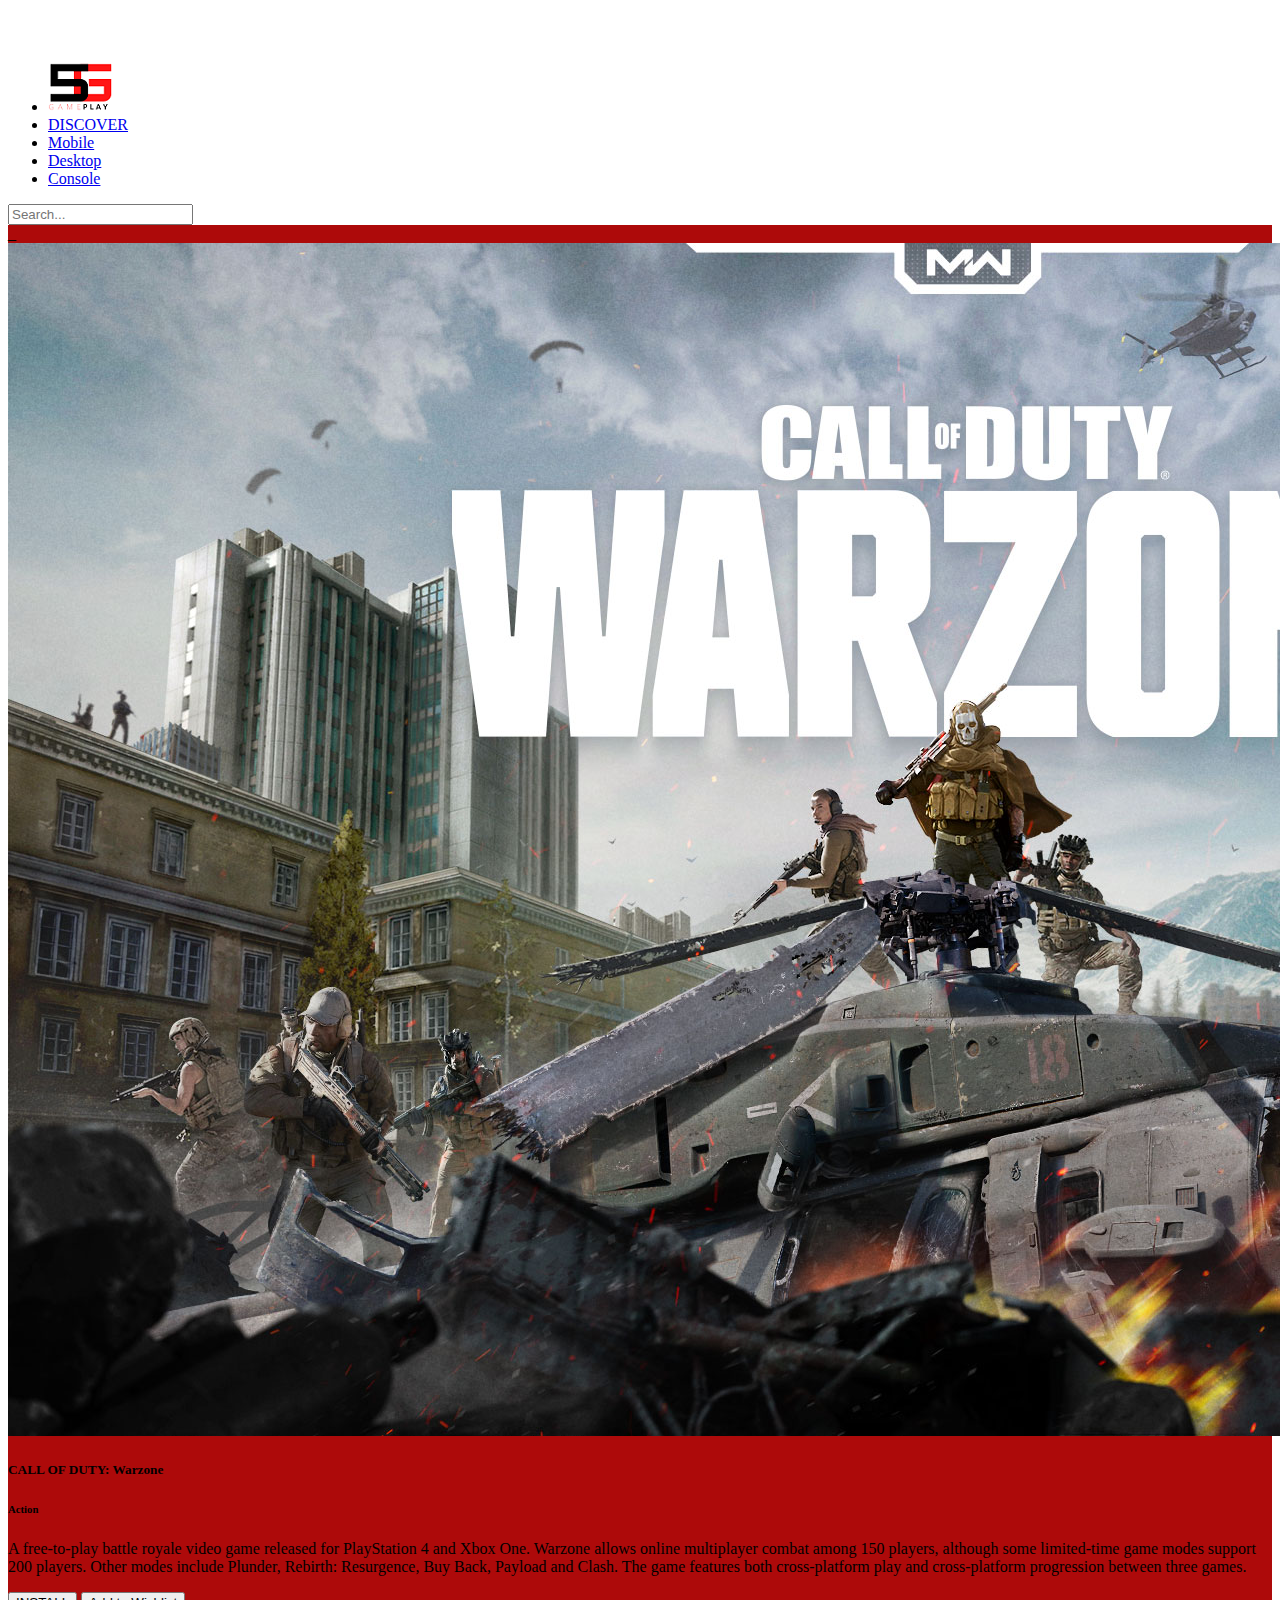
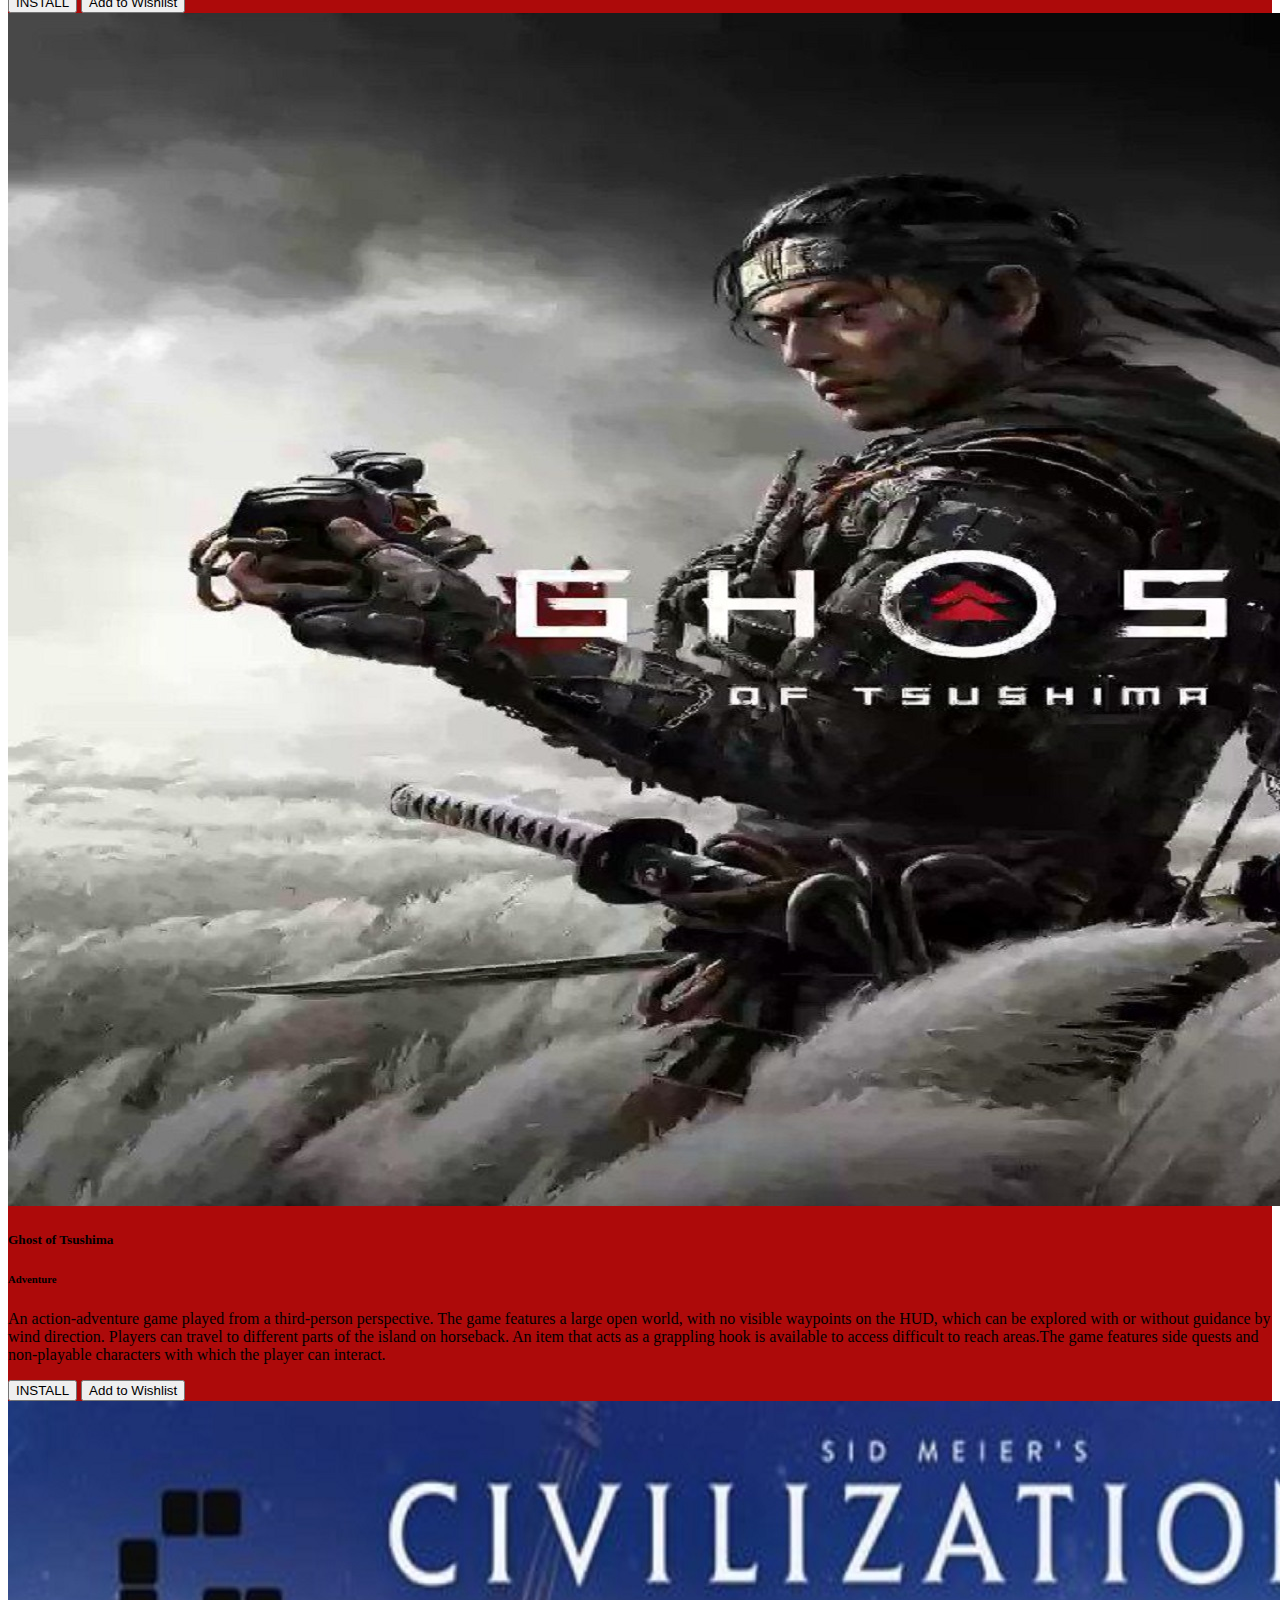
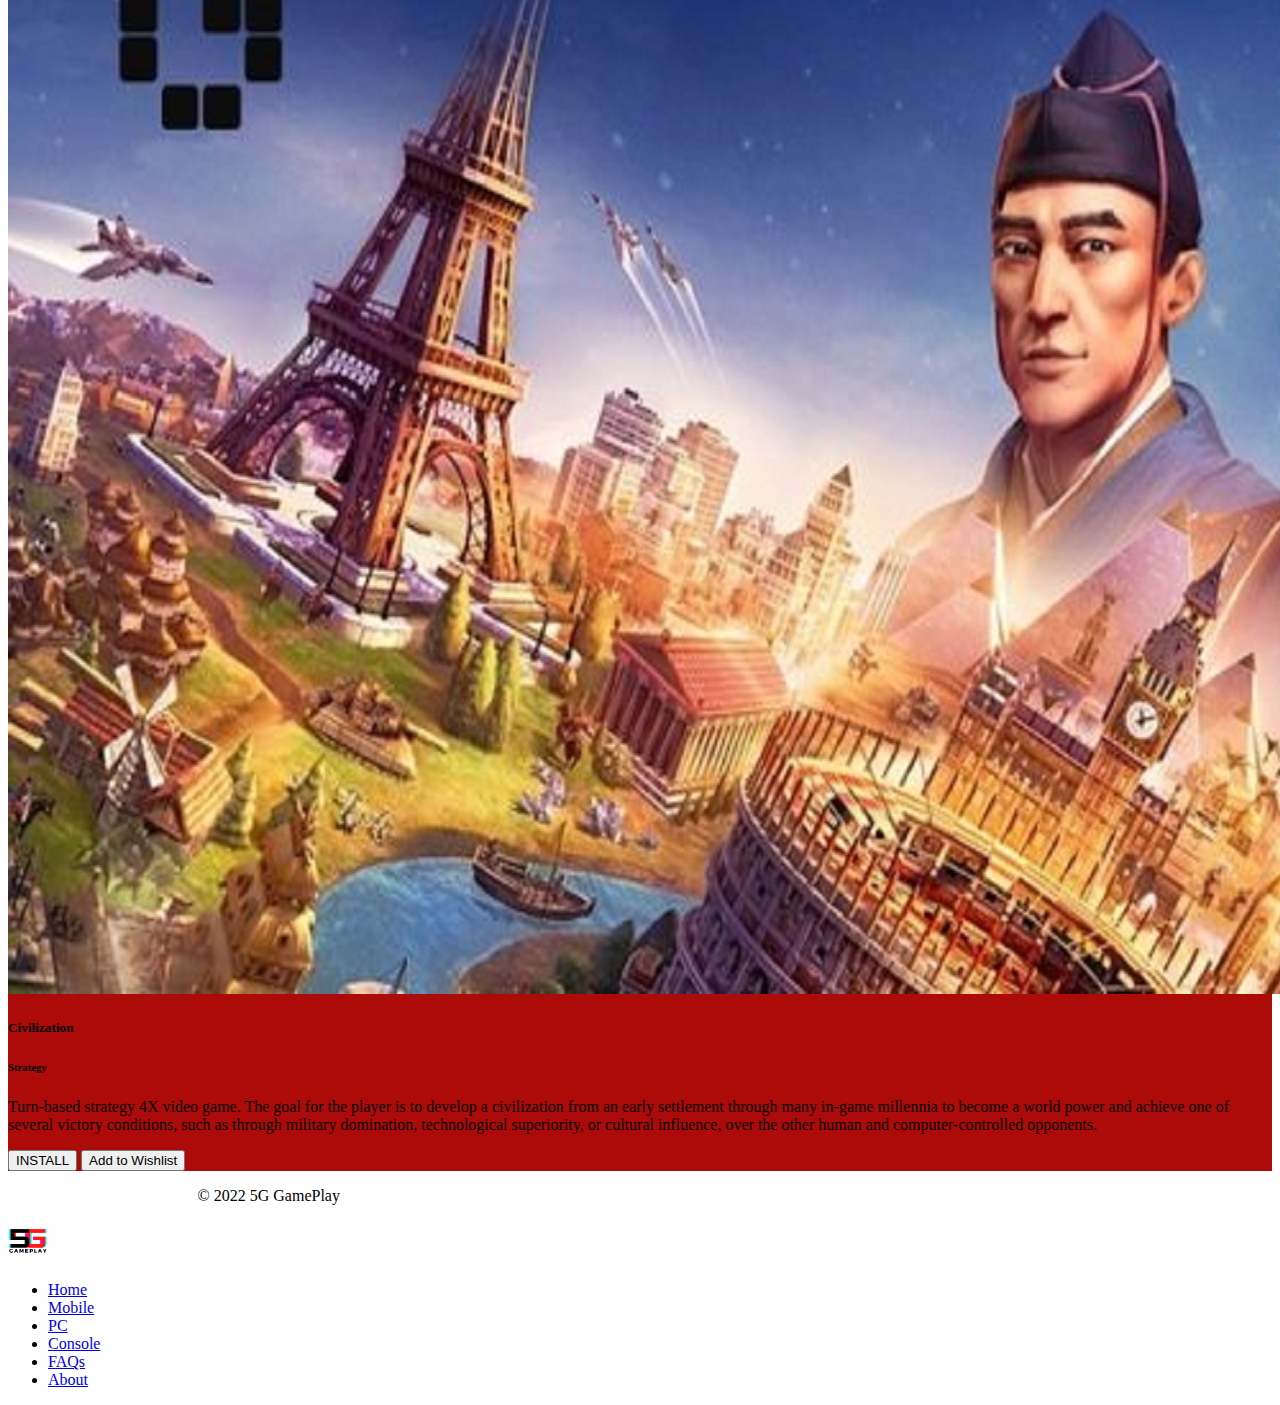
==== commit fc2a777b: "Merge d5963c889f9dc71d7f0d395471e321efc7e9e662 into 16570b4694db5fc3c7cff10e2eb1dd06a32cebbc" ====
--- a/console.html
+++ b/console.html
@@ -1,765 +1,178 @@
 <!DOCTYPE html>
-<html lang="en">
-  <head>
-    <meta charset="UTF-8" />
-    <meta http-equiv="X-UA-Compatible" content="IE=edge" />
-    <meta name="viewport" content="width=device-width, initial-scale=1.0" />
-    <title>Welcome to 5G GamePlay</title>
-    <link rel="stylesheet" href="css/index.css"/>
-    <link rel="stylesheet" href="https://cdnjs.cloudflare.com/ajax/libs/font-awesome/4.7.0/css/font-awesome.min.css">
-    <link
-      href="https://cdn.jsdelivr.net/npm/bootstrap@5.2.0-beta1/dist/css/bootstrap.min.css"
-      rel="stylesheet"
-      integrity="sha384-0evHe/X+R7YkIZDRvuzKMRqM+OrBnVFBL6DOitfPri4tjfHxaWutUpFmBp4vmVor"
-      crossorigin="anonymous"
-    />
+<html lang="eng">
+<head>
+    <meta charset="UTF-8">
+    <meta http-equiv="X-UA-Compatible" content="IE=edge">
+    <meta name="viewport" content="width=device-width, initial-scale=1.0">
 
-    <script
-      src="https://kit.fontawesome.com/72268adad8.js"
-      crossorigin="anonymous"
-    ></script>
-  </head>
-  <body class="bg-navy">
-    <!-- Navbar -->
-    <!--Main Navigation-->
-    <header class="mb-5">
-      <!-- Jumbotron -->
-      <div class="px-3 pt-3 text-center text-white">
+    <link href="https://cdn.jsdelivr.net/npm/bootstrap@5.2.0-beta1/dist/css/bootstrap.min.css" 
+    rel="stylesheet" integrity="sha384-0evHe/X+R7YkIZDRvuzKMRqM+OrBnVFBL6DOitfPri4tjfHxaWutUpFmBp4vmVor" 
+    crossorigin="anonymous">  
+    
+    <title>CONSOLE GAMES</title>
+
+</head>
+<body>
+
+    <script src="https://cdn.jsdelivr.net/npm/bootstrap@5.2.0-beta1/dist/js/bootstrap.bundle.min.js" 
+        integrity="sha384-pprn3073KE6tl6bjs2QrFaJGz5/SUsLqktiwsUTF55Jfv3qYSDhgCecCxMW52nD2" 
+        crossorigin="anonymous">
+    </script>
+
+    <header class="p-3 bg-dark text-white">
         <div class="container">
-          <div class="row">
-            <div
-              class="col-md-4 d-flex justify-content-center justify-content-md-start mb-3 mb-md-0">
-              <a href="#" class="ms-md-2">
-                <img src="images/1tp.png" height="80px" class="bg-white" />
+            <div class="d-flex flex-wrap align-items-center justify-content-center justify-content-lg-start">
+              <a href="/" class="d-flex align-items-center mb-2 mb-lg-0 text-white text-decoration-none">
+                <svg class="bi me-2" width="40" height="32" role="img" aria-label="Bootstrap"><use xlink:href="#bootstrap"></use></svg>
               </a>
-            </div>
-
-            <div class="col-md-4 m-auto">
-              <form class="d-flex input-group w-auto m-auto mb-3 mb-md-0">
-                <input
-                  autocomplete="off"
-                  type="search"
-                  class="form-control rounded"
-                  placeholder="Search"
-                />
-                <span class="input-group-text border-0 d-none d-lg-flex"
-                  ><i class="fas fa-search text-red"></i
-                ></span>
+      
+              <ul class="nav col-12 col-lg-auto me-lg-auto mb-2 justify-content-center mb-md-0">
+                <li><img src="logo.png" alt="GamePlay"></li>
+                <li><a href="#" class="nav-link px-2 text-white">DISCOVER</a></li>
+                <li><a href="#" class="nav-link px-2 text-danger">Mobile</a></li>
+                <li><a href="#" class="nav-link px-2 text-danger">Desktop</a></li>
+                <li><a href="#" class="nav-link px-2 text-danger">Console</a></li>
+              </ul>
+      
+              <form class="col-12 col-lg-auto mb-3 mb-lg-0 me-lg-3">
+                <input type="search" class="form-control form-control-dark" placeholder="Search..." aria-label="Search">
               </form>
             </div>
+        </div>  
+    </header>
 
-            <div
-              class="col-md-4 d-flex justify-content-center justify-content-md-end align-items-center"
-            >
-              <div class="d-flex">
-                <!-- Cart -->
-                <a class="text-reset me-3 d-none d-md-block" href="#">
-                  <span><i class="fas fa-shopping-cart"></i></span>
-                  <span class="badge rounded-pill badge-notification bg-danger"
-                    >1</span
-                  >
-                </a>
-
-                <!-- User -->
-                <div class="dropdown d-none d-md-block">
-                  <a
-                    class="text-reset dropdown-toggle d-flex align-items-center hidden-arrow"
-                    href="#"
-                    id="navbarDropdownMenuLink"
-                    role="button"
-                    data-bs-toggle="dropdown"
-                    aria-expanded="false"
-                  >
-                    <img
-                      src="https://mdbootstrap.com/img/new/avatars/1.jpg"
-                      class="rounded-circle"
-                      height="22"
-                      alt=""
-                      loading="lazy"
-                    />
-                  </a>
-                  <ul
-                    class="dropdown-menu dropdown-menu-end"
-                    aria-labelledby="navbarDropdownMenuLink"
-                  >
-                    <li><a class="dropdown-item" href="#">Profile</a></li>
-                    <li><a class="dropdown-item" href="#">Library</a></li>
-                    <li><a class="dropdown-item" href="#">Wishlist</a></li>
-                    <li><a class="dropdown-item" href="#">Settings</a></li>
-                    <li><a class="dropdown-item" href="#">Logout</a></li>
-                  </ul>
+    <main>
+        <!---USED CARD CLASS FOR DIFFERENT GAME CATEGORY-->
+        <div class="py-5 bg-gradient" style="background-color: rgb(173, 10, 10);">
+            <div class="container">
+            <!--DIV CLASS TO ARRANGE CARDS TO SINGLE ROW WITH 3 COLUMNS-->   
+                <div class="row row-cols-1 row-cols-sm-2 row-cols-md-3 g-3">
+                    <!---ACTION GAMES CATEGORY-->
+                    <div class="col">
+                        <div class="card shadow-sm h-100"> _<!--h1-100 used to align all the cards together-->
+                            <img src="CODWZ.jpg"alt="CallofDuty">
+                            <!--<svg class="bd-placeholder-img card-img-top" xmlns="http://www.w3.org/2000/svg" role="img" aria-label="Placeholder: Thumbnail" preserveAspectRatio="xMidYMid slice" focusable="false">
+                                <img src="CODWZ.jpg"alt="CallofDuty">
+                                <title>Placeholder</title>
+                                    <rect width="100%" height="100%" fill="#55595c"/>  
+                                        <text x="50%" y="50%" fill="#eceeef" dy=".3em">Thumbnail</text>
+                            </svg>-->
+                            <div class="card-body">
+                                <h5 card="card-title">CALL OF DUTY: Warzone</h5>
+                                <h6 card="card-subtitle mb-2 text-muted">Action</h6>
+                                <p class="card-text">
+                                    A free-to-play battle royale video game released for PlayStation 4 and Xbox One. Warzone allows online multiplayer combat among 150 players, 
+                                    although some limited-time game modes support 200 players. Other modes include Plunder, Rebirth: Resurgence, Buy Back, Payload and Clash. 
+                                    The game features both cross-platform play and cross-platform progression between three games.
+                                </p>
+                                <div class="d-flex justify-content-between align-items-center">
+                                    <div class="btn-group">
+                                        <button type="button" class="btn btn-sm btn-outline-dark btn-danger">INSTALL</button>
+                                        <button type="button" class="btn btn-sm btn-outline-dark btn-secondary">Add to Wishlist</button>
+                                    </div>
+                                </div>
+                            </div>
+                        </div>
+                    </div>
+                    <!---ADVENTURE GAMES CATEGORY-->
+                    <div class="col">
+                        <div class="card shadow-sm h-100"> <!--h1-100 used to align all the cards together-->
+                            <img src="GhostofTshushima.jpg"alt="CallofDuty">
+                             <!--<svg class="bd-placeholder-img card-img-top" width="100%" height="225" xmlns="http://www.w3.org/2000/svg" role="img" aria-label="Placeholder: Thumbnail" preserveAspectRatio="xMidYMid slice" focusable="false">
+                                <title>Placeholder</title>
+                                    <rect width="100%" height="100%" fill="#55595c"/>
+                                    <text x="50%" y="50%" fill="#eceeef" dy=".3em">Thumbnail</text>
+                            </svg>-->
+                            <div class="card-body">
+                                <h5 card="card-title">Ghost of Tsushima</h5>
+                                <h6 card="card-subtitle mb-2 text-muted">Adventure</h6>
+                                <p class="card-text">
+                                    An action-adventure game played from a third-person perspective. The game features a large open world, with no visible waypoints on the HUD, 
+	                                which can be explored with or without guidance by wind direction. Players can travel to different parts of the island on horseback. 
+                                    An item that acts as a grappling hook is available to access difficult to reach areas.The game features side quests and non-playable characters with which the player can interact.
+                                </p>
+                                <div class="d-flex justify-content-between align-items-center">
+                                    <div class="btn-group">
+                                        <button type="button" class="btn btn-sm btn-outline-dark btn-danger">INSTALL</button>
+                                        <button type="button" class="btn btn-sm btn-outline-dark btn-secondary">Add to Wishlist</button>
+                                    </div>
+                                </div>
+                            </div>
+                        </div>
+                    </div>
+                    <!---ADVENTURE GAMES STRATEGY-->
+                    <div class="col">
+                        <div class="card shadow-sm h-100"> <!--h1-100 used to align all the cards together-->
+                            <img src="Civilization4.jpg"alt="CallofDuty">
+                            <!--<svg class="bd-placeholder-img card-img-top" width="100%" height="225" xmlns="http://www.w3.org/2000/svg" role="img" aria-label="Placeholder: Thumbnail" preserveAspectRatio="xMidYMid slice" focusable="false">
+                                <title>Placeholder</title>
+                                    <rect width="100%" height="100%" fill="#55595c"/>
+                                      <text x="50%" y="50%" fill="#eceeef" dy=".3em">Thumbnail</text>
+                            </svg>-->
+                            <div class="card-body">
+                                <h5 card="card-title">Civilization</h5>
+                                <h6 card="card-subtitle mb-2 text-muted">Strategy</h6>
+                                <p class="card-text">
+                                    Turn-based strategy 4X video game. The goal for the player is to 
+                                    develop a civilization from an early settlement through many in-game 
+                                    millennia to become a world power and achieve one of several 
+                                    victory conditions, such as through military domination, technological superiority, 
+                                    or cultural influence, over the other human and computer-controlled opponents.
+                                </p>
+                                <div class="d-flex justify-content-between align-items-center">
+                                    <div class="btn-group">
+                                        <button type="button" class="btn btn-sm btn-outline-dark btn-danger">INSTALL</button>
+                                        <button type="button" class="btn btn-sm btn-outline-dark btn-secondary">Add to Wishlist</button>
+                                    </div>
+                                </div>
+                            </div>
+                        </div>
+                    </div>
                 </div>
-              </div>
-            </div>
-          </div>
+            </div>    
         </div>
-      </div>
-      <!-- Jumbotron -->
-
-      <!-- Navbar -->
-      <nav class="navbar navbar-expand-lg navbar-dark">
-        <!-- Container wrapper -->
-        <div
-          class="container justify-content-center justify-content-md-between"
-        >
-          <button
-            class="navbar-toggler mx-auto"
-            type="button"
-            data-bs-toggle="collapse"
-            data-bs-target="#NavDropdown"
-          >
-            <span class="navbar-toggler-icon"></span>
-          </button>
-          <!-- Left links -->
-          <div
-            class="collapse navbar-collapse justify-content-center"
-            id="NavDropdown"
-          >
-            <ul class="navbar-nav align-items-center">
-              <li class="nav-item me-2">
-                <a class="nav-link active" href="#">DISCOVER</a>
-              </li>
-              <li class="nav-item me-2">
-                <a class="nav-link text-red" href="#">MOBILE</a>
-              </li>
-              <li class="nav-item me-2">
-                <a class="nav-link text-red" href="#">DESKTOP</a>
-              </li>
-              <!-- <li class="nav-item me-2  d-none d-md-inline-block"> -->
-              <li class="nav-item me-2">
-                <a class="nav-link text-red" href="#">CONSOLE</a>
-              </li>
-              <li class="nav-item me-2 d-block d-md-none">
-                <a class="nav-link text-red" href="#">CART</a>
-              </li>
-              <li class="nav-item me-2 d-block d-md-none">
-                <a class="nav-link text-red" href="#">PROFILE</a>
-              </li>
-            </ul>
-          </div>
-
-          <!-- Left links -->
-
-          <!-- <button class="btn btn-outline-light" type="button">
-            Download app<i class="fas fa-download ms-2"></i>
-          </button> -->
+    </main>
+    
+    <footer class="d-flex flex-wrap justify-content-between align-items-center py-3 mt-4 border-top border-secondary">
+        <p class="col-md-4 mb-0 text-red" style="padding-left: 15%">
+          &copy; 2022 5G GamePlay
+        </p>
+  
+        <a href="/"class="col-md-4 d-flex align-items-center justify-content-center mb-3 mb-md-0 me-md-auto link-dark text-decoration-none">
+          <img src="images/1tp.png" height="40px" class="bg-white m-2" />
+        </a>
+  
+        <ul class="nav col-md-4 justify-content-end" style="padding-right: 15%">
+          <li class="nav-item">
+            <a href="#" class="nav-link px-2 text-red">Home</a>
+          </li>
+          <li class="nav-item">
+            <a href="#" class="nav-link px-2 text-red">Mobile</a>
+          </li>
+          <li class="nav-item">
+            <a href="#" class="nav-link px-2 text-red">PC</a>
+          </li>
+          <li class="nav-item">
+            <a href="#" class="nav-link px-2 text-red">Console</a>
+          </li>
+          <li class="nav-item">
+            <a href="#" class="nav-link px-2 text-red">FAQs</a>
+          </li>
+          <li class="nav-item">
+            <a href="#" class="nav-link px-2 text-red">About</a>
+          </li>
+        </ul>
+    </footer>
+    
+    
+    
+    
+    <!--<footer class="text-muted">
+        <div class="container">
+            <ul class="float-start mb-1">
+                <a href="#">Back to top</a>
+            </ul> 
         </div>
-        <!-- Container wrapper -->
-      </nav>
-      <!-- End of Navbar -->
-    </header>
-                       <!----- Playstation 5  ----->
-    <section class="container">
-        <div class="text-white"><h2> Play Station 5 </h2></div>
-        <br>
-        <div class="d-sm-flex justify-content-around col-12" style=" width: 100%;">
-                        <!------ Game 1 ------>
-        <div class="shadow-lg  mb-5 rounded p-2 w-100" style="background-color:rgb(0, 0, 0); border: 1px solid red;">
-             <table border="0">
-                <tr>
-                  <td> <div class="d-flex p-2 justify-content-center">
-                  <img src="images/PS5-GTA.jpg" width="100%" height="200vh"> </div> </td>
-                </tr>
-                <tr>
-                  <td><span><h1 style="font-size:120%; color: white"> GTA 5 : LAN </h1></span>
-                  <span><p style="color: rgb(189, 179, 179);"> Grand Theft Auto V is an action-adventure game played from either a third-person or 
-                    first-person perspective. Players complete missions—linear scenarios with set objectives—to progress through the story.</p></span>
-                  </td>
-                </tr>
-                <tr>
-                  <td class="text-center p-2">
-                    <button type="button" class="btn btn-danger" data-bs-toggle="modal" data-bs-target="#myModal1"> See more</button>
-                    <div class="modal" id="myModal1">
-                      <div class="modal-dialog">
-                        <div class="modal-content">
-                          <div class="modal-header" style="background-color: rgb(14, 2, 83); color: white;">
-                            <h5 class="modal-title"> Install now</h5>
-                          </div>
-                          <div class="modal-body" style="background-color: rgb(14, 2, 83); color: white;">
-                            <img src="images/PS5-GTA.jpg" width="100%" height="200vh"> 
-                            <h1 style="font-size:120%; text-align: start;"> GTA 5 : LAN </h1>
-                            <h2 style="font-size: 110%; text-align: start; color: gray;"> Rockstar Games </h2>
-                            <h3 style="font-size: 100%; text-align: start; color: gray"> 
-                              <i class="fa-solid fa-coins text-warning"> 15 </i>
-                              <span class="fa fa-star text-warning ms-3"></span>
-                              <span class="fa fa-star text-warning"></span>
-                              <span class="fa fa-star text-warning"></span>
-                              <span class="fa fa-star text-warning"></span>
-                              <span class="fa fa-star text-warning"></span>
-                            </h3>
-                          </div>
-                          <div class="modal-footer" style="background-color: rgb(14, 2, 83); color: white;">
-                            <button type="button" class="btn btn-primary" data-bs-dismiss="modal">Add to Cart</button>
-                            <button type="submit" class="btn btn-success" data-bs-dismiss="modal"> Add to Wishlist </button>   
-                          </div>
-                        </div>
-                      </div>
-                    </div>
-                  </td>
-                </tr>
-            </table>   
-            </div>
-            <div class="ms-5"></div>
-                    <!------ Game 2 ------>
-                    <div class="shadow-lg  mb-5 rounded p-2 w-100" style="background-color:rgb(0, 0, 0); border: 1px solid red;">
-                        <table border="0">
-                           <tr>
-                             <td> <div class="d-flex p-2 justify-content-center">
-                             <img src="images/PS5-CODWZ.jpg" width="100%" height="200vh"> </div> </td>
-                           </tr>
-                           <tr>
-                             <td><span><h1 style="font-size:120%; color: white"> Call of Duty: Warzone </h1></span>
-                             <span><p style="color: rgb(189, 179, 179);"> Warzone allows online multiplayer combat among 150 players, although some limited-time game modes support 200 players. 
-                                Other modes include Plunder, Rebirth: Resurgence, Buy Back, Payload and Clash.
-                             </p></span>
-                             </td>
-                           </tr>
-                           <tr>
-                            <td class="text-center p-2">
-                              <button type="button" class="btn btn-danger" data-bs-toggle="modal" data-bs-target="#myModal2"> See more </button>
-                              <div class="modal" id="myModal2">
-                                <div class="modal-dialog">
-                                  <div class="modal-content">
-                                    <div class="modal-header" style="background-color: rgb(14, 2, 83); color: white;">
-                                      <h5 class="modal-title"> Install Now </h5>
-                                    </div>
-                                    <div class="modal-body" style="background-color: rgb(14, 2, 83); color: white;">
-                                      <img src="images/PS5-CODWZ.jpg" width="100%" height="200vh"> 
-                                      <h1 style="font-size:120%; text-align: start;"> Call of Duty: Warzone </h1>
-                                      <h2 style="font-size: 110%; text-align: start; color: gray;"> Raven Software </h2>
-                                      <h3 style="font-size: 100%; text-align: start; color: gray"> 
-                                        <i class="fa-solid fa-coins text-warning"> 15 </i>
-                                        <span class="fa fa-star text-warning ms-3"></span>
-                                        <span class="fa fa-star text-warning"></span>
-                                        <span class="fa fa-star text-warning"></span>
-                                        <span class="fa fa-star text-warning"></span>
-                                        <span class="fa fa-star"></span>
-                                      </h3>
-                                    </div>
-                                    <div class="modal-footer" style="background-color: rgb(14, 2, 83); color: white;">
-                                      <button type="button" class="btn btn-primary" data-bs-dismiss="modal">Add to Cart</button>
-                                      <button type="submit" class="btn btn-success" data-bs-dismiss="modal"> Add to Wishlist </button>         
-                                    </div>
-                                  </div>
-                                </div>
-                              </div>
-                            </td>
-                           </tr>
-                       </table>  
-                       </div>
-                       <div class="ms-5"></div>
-                       <!------ Game 3 ------>
-                       <div class="shadow-lg  mb-5 rounded p-2 w-100" style="background-color:rgb(0, 0, 0); border: 1px solid red;">
-                           <table border="0">
-                              <tr>
-                                <td> <div class="d-flex p-2 justify-content-center">
-                                <img src="images/PS5-SMMM.jpg" width="100%" height="200vh"> </div> </td>
-                              </tr>
-                              <tr>
-                                <td><span><h1 style="font-size:120%; color: white"> Spider-Man: Miles Morales </h1></span>
-                                <span><p style="color: rgb(189, 179, 179);"> Miles Morales discovers explosive powers that set him apart from his mentor, Peter Parker. Master his unique,
-                                     bio-electric venom blast attacks and covert camouflage power alongside spectacular web-slinging acrobatics, gadgets and skills.</p></span>
-                                </td>
-                              </tr>
-                              <tr>
-                                <td class="text-center p-2">
-                                  <button type="button" class="btn btn-danger" data-bs-toggle="modal" data-bs-target="#myModal3"> See more </button>
-                                  <div class="modal" id="myModal3">
-                                    <div class="modal-dialog">
-                                      <div class="modal-content">
-                                        <div class="modal-header" style="background-color: rgb(14, 2, 83); color: white;">
-                                          <h5 class="modal-title"> Install Now </h5>
-                                        </div>
-                                        <div class="modal-body" style="background-color: rgb(14, 2, 83); color: white;">
-                                          <img src="images/PS5-SMMM.jpg" width="100%" height="200vh"> 
-                                          <h1 style="font-size:120%; text-align: start;"> Spider-Man: Miles Morales </h1>
-                                          <h2 style="font-size: 110%; text-align: start; color: gray;"> Insomniac Games </h2>
-                                          <h3 style="font-size: 100%; text-align: start; color: gray"> 
-                                            <i class="fa-solid fa-coins text-warning"> 15 </i>
-                                            <span class="fa fa-star text-warning ms-3"></span>
-                                            <span class="fa fa-star text-warning"></span>
-                                            <span class="fa fa-star text-warning"></span>
-                                            <span class="fa fa-star text-warning"></span>
-                                            <span class="fa fa-star"></span>
-                                          </h3>
-                                        </div>
-                                        <div class="modal-footer" style="background-color: rgb(14, 2, 83); color: white;">
-                                          <button type="button" class="btn btn-primary" data-bs-dismiss="modal">Add to Cart</button>
-                                          <button type="submit" class="btn btn-success" data-bs-dismiss="modal"> Add to Wishlist </button>         
-                                        </div>
-                                      </div>
-                                    </div>
-                                  </div>
-                                </td>
-                              </tr>
-                          </table>   
-                          </div>
-        </div>
-  </section> 
-
-  <section class="container">
-    <div class="d-md-flex justify-content-around col-12" style=" width: 100%;">
-                    <!------ Game 4 ------>
-    <div class="shadow-lg  mb-5 rounded p-2 w-100" style="background-color:rgb(0, 0, 0); border: 1px solid red;">
-         <table border="0">
-            <tr>
-              <td> <div class="d-flex p-2 justify-content-center">
-              <img src="images/PS5-NBA.jpg" width="100%" height="200vh"> </div> </td>
-            </tr>
-            <tr>
-              <td><span><h1 style="font-size:120%; color: white"> NBA 2K22 </h1></span>
-              <span><p style="color: rgb(189, 179, 179);"> NBA 2K22 is a 2021 basketball simulation video game developed by Visual Concepts and published by 2K Sports, based on the National Basketball Association. 
-                It is the 23rd installment in the NBA 2K franchise and the successor to NBA 2K21.</p></span>
-              </td>
-            </tr>
-            <tr>
-              <td class="text-center p-2">
-                <button type="button" class="btn btn-danger" data-bs-toggle="modal" data-bs-target="#myModal4"> See more </button>
-                <div class="modal" id="myModal4">
-                  <div class="modal-dialog">
-                    <div class="modal-content">
-                      <div class="modal-header" style="background-color: rgb(14, 2, 83); color: white;">
-                        <h5 class="modal-title"> Install Now </h5>
-                      </div>
-                      <div class="modal-body" style="background-color: rgb(14, 2, 83); color: white;">
-                        <img src="images/PS5-NBA.jpg" width="100%" height="200vh"> 
-                        <h1 style="font-size:120%; text-align: start;">  NBA 2K22 </h1>
-                        <h2 style="font-size: 110%; text-align: start; color: gray;"> 2k Sports </h2>
-                        <h3 style="font-size: 100%; text-align: start; color: gray"> 
-                          <i class="fa-solid fa-coins text-warning"> 15 </i>
-                          <span class="fa fa-star text-warning ms-3"></span>
-                          <span class="fa fa-star text-warning"></span>
-                          <span class="fa fa-star text-warning"></span>
-                          <span class="fa fa-star text-warning"></span>
-                          <span class="fa fa-star text-warning"></span>
-                        </h3>
-                      </div>
-                      <div class="modal-footer" style="background-color: rgb(14, 2, 83); color: white;">
-                        <button type="button" class="btn btn-primary" data-bs-dismiss="modal">Add to Cart</button>
-                        <button type="submit" class="btn btn-success" data-bs-dismiss="modal"> Add to Wishlist </button>            
-                      </div>
-                    </div>
-                  </div>
-                </div>
-              </td>
-            </tr>
-        </table>   
-        </div>
-        <div class="ms-5"></div>
-                <!------ Game 5 ------>
-                <div class="shadow-lg  mb-5 rounded p-2 w-100" style="background-color:rgb(0, 0, 0); border: 1px solid red;">
-                    <table border="0">
-                       <tr>
-                         <td> <div class="d-flex p-2 justify-content-center">
-                         <img src="images/PS5-BF2042.jpg" width="100%" height="200vh"> </div> </td>
-                       </tr>
-                       <tr>
-                         <td><span><h1 style="font-size:120%; color: white"> Battlefield 2042 </h1></span>
-                         <span><p style="color: rgb(189, 179, 179);"> Battlefield 2042 marks the return to the iconic all-out warfare of the franchise. 
-                            Adapt and overcome dynamically-changing battlegrounds with the help of your squad and a cutting-edge arsenal.
-                             and get the best action. </p></span>
-                         </td>
-                       </tr>
-                       <tr>
-                        <td class="text-center p-2">
-                          <button type="button" class="btn btn-danger" data-bs-toggle="modal" data-bs-target="#myModal5"> See more </button>
-                          <div class="modal" id="myModal5">
-                            <div class="modal-dialog">
-                              <div class="modal-content">
-                                <div class="modal-header" style="background-color: rgb(14, 2, 83); color: white;">
-                                  <h5 class="modal-title"> Install Now </h5>
-                                </div>
-                                <div class="modal-body" style="background-color: rgb(14, 2, 83); color: white;">
-                                  <img src="images/PS5-BF2042.jpg" width="100%" height="200vh"> 
-                                  <h1 style="font-size:120%; text-align: start;"> Battlefield 2042 </h1>
-                                  <h2 style="font-size: 110%; text-align: start; color: gray;"> DICE </h2>
-                                  <h3 style="font-size: 100%; text-align: start; color: gray"> 
-                                    <i class="fa-solid fa-coins text-warning"> 22 </i>
-                                    <span class="fa fa-star text-warning ms-3"></span>
-                                    <span class="fa fa-star text-warning"></span>
-                                    <span class="fa fa-star text-warning"></span>
-                                    <span class="fa fa-star"></span>
-                                    <span class="fa fa-star"></span>
-                                  </h3>
-                                </div>
-                                <div class="modal-footer" style="background-color: rgb(14, 2, 83); color: white;">
-                                  <button type="button" class="btn btn-primary" data-bs-dismiss="modal">Add to Cart</button>
-                                      <button type="submit" class="btn btn-success" data-bs-dismiss="modal"> Add to Wishlist </button>   
-                                </div>
-                              </div>
-                            </div>
-                          </div>
-                        </td>
-                       </tr>
-                   </table>   
-                   </div>
-                   <div class="ms-5"></div>
-                   <!------ Game 6------>
-                   <div class=" shadow-lg  mb-5 rounded p-2 w-100" style="background-color:rgb(0, 0, 0); border: 1px solid red;">
-                       <table border="0">
-                          <tr>
-                            <td> <div class="d-flex p-2 justify-content-center">
-                            <img src="images/PS5-CP2077.jpg" width="100%" height="200vh"> </div> </td>
-                          </tr>
-                          <tr>
-                            <td><span><h1 style="font-size:120%; color: white"> Cyberpunk 2077 </h1></span>
-                            <span><p style="color: rgb(189, 179, 179);"> Cyberpunk 2077 is an action role-playing video game developed by CD Projekt Red and published by CD Projekt.
-                                 The story takes place in Night City, an open world set in the Cyberpunk universe. an open interface set in the Cyberpunk universe.</p></span>
-                            </td>
-                          </tr>
-                          <tr>
-                            <td class="text-center p-2">
-                              <button type="button" class="btn btn-danger" data-bs-toggle="modal" data-bs-target="#myModal6"> See more </button>
-                              <div class="modal" id="myModal6">
-                                <div class="modal-dialog">
-                                  <div class="modal-content">
-                                    <div class="modal-header" style="background-color: rgb(14, 2, 83); color: white;">
-                                      <h5 class="modal-title"> Install Now </h5>
-                                    </div>
-                                    <div class="modal-body" style="background-color: rgb(14, 2, 83); color: white;">
-                                      <img src="images/PS5-CP2077.jpg" width="100%" height="200vh"> 
-                                      <h1 style="font-size:120%; text-align: start;"> Cyberpunk 2077 </h1>
-                                      <h2 style="font-size: 110%; text-align: start; color: gray;"> CD Projekt </h2>
-                                      <h3 style="font-size: 100%; text-align: start; color: gray"> 
-                                        <i class="fa-solid fa-coins text-warning"> 25 </i>
-                                        <span class="fa fa-star text-warning ms-3"></span>
-                                        <span class="fa fa-star text-warning"></span>
-                                        <span class="fa fa-star text-warning"></span>
-                                        <span class="fa fa-star text-warning"></span>
-                                        <span class="fa fa-star"></span>
-                                      </h3>
-                                    </div>
-                                    <div class="modal-footer" style="background-color: rgb(14, 2, 83); color: white;">
-                                      <button type="button" class="btn btn-primary" data-bs-dismiss="modal">Add to Cart</button>
-                                      <button type="submit" class="btn btn-success" data-bs-dismiss="modal"> Add to Wishlist </button>   
-                                    </div>
-                                  </div>
-                                </div>
-                              </div>
-                            </td>
-                          </tr>
-                      </table>   
-                      </div>
-    </div>
-</section>
-   <!----- Play Station Portable -->
-<section class="container">
-    <div class="text-white"><h2> Play Station Portable</h2></div>
-    <br>
-    <div class="d-md-flex justify-content-around col-12" style=" width: 100%;">
-                    <!------ Game 7 ------>
-      <div class="shadow-lg  mb-5 rounded p-2 w-100" style="background-color:rgb(0, 0, 0); border: 1px solid red;">
-         <table border="0">
-            <tr>
-              <td> <div class="d-flex p-2 justify-content-center">
-              <img src="images/PSP-T6.jpg" width="100%" height="200vh"> </div> </td>
-            </tr>
-            <tr>
-              <td><span><h1 style="font-size:120%; color: white"> Tekken 6 </h1> </span>
-              <span><p style="color: rgb(189, 179, 179);">Tekken 6 is a fighting game developed and published by Bandai Namco Games. It is the sixth main and seventh installment in the Tekken franchise.
-                 It was released in arcades on November 26, 2007, as the first game running on the PlayStation 3-based.</p></span>
-              </td>
-            </tr>
-            <tr>
-              <td class="text-center p-2">
-                <button type="button" class="btn btn-danger" data-bs-toggle="modal" data-bs-target="#myModal7"> See more </button>
-                <div class="modal" id="myModal7">
-                  <div class="modal-dialog">
-                    <div class="modal-content">
-                      <div class="modal-header" style="background-color: rgb(14, 2, 83); color: white;">
-                        <h5 class="modal-title"> Install Now </h5>
-                      </div>
-                      <div class="modal-body" style="background-color: rgb(14, 2, 83); color: white;">
-                        <img src="images\PSP-T6.jpg" width="100%" height="200vh"> 
-                        <h1 style="font-size:120%; text-align: start;"> Tekken 6 </h1>
-                        <h2 style="font-size: 110%; text-align: start; color: gray;"> Namco. </h2>
-                        <h3 style="font-size: 100%; text-align: start; color: gray"> 
-                          <i class="fa-solid fa-coins text-warning"> 8 </i>
-                          <span class="fa fa-star text-warning ms-3"></span>
-                          <span class="fa fa-star text-warning"></span>
-                          <span class="fa fa-star text-warning"></span>
-                          <span class="fa fa-star text-warning"></span>
-                          <span class="fa fa-star"></span>
-                        </h3>
-                      </div>
-                      <div class="modal-footer" style="background-color: rgb(14, 2, 83); color: white;">
-                        <button type="button" class="btn btn-primary" data-bs-dismiss="modal">Add to Cart</button>
-                        <button type="submit" class="btn btn-success" data-bs-dismiss="modal"> Add to Wishlist </button>   
-                      </div>
-                    </div>
-                  </div>
-                </div>
-              </td>
-            </tr>
-        </table>   
-      </div>
-               <!------ GAME 2 ------>
-        <div class="ms-5"></div>
-        <div class="shadow-lg  mb-5 rounded p-2 w-100" style="background-color:rgb(0, 0, 0); border: 1px solid red;">
-          <table border="0">
-             <tr>
-               <td> <div class="d-flex p-2 justify-content-center">
-               <img src="images\PSP-AC.jpg" width="100%" height="200vh"> </div> </td>
-             </tr>
-             <tr>
-               <td><span><h1 style="font-size:120%; color: white"> Assassin's Creed: Bloodlines </h1> </span>
-               <span><p style="color: rgb(189, 179, 179);"> Assassin's Creed: Bloodlines is a 2009 action-adventure video game developed by Griptonite Games and published by Ubisoft. 
-                It is the second spin-off installment in the Assassin's Creed franchise, and acts as a direct sequel to Assassin's Creed.</p></span>
-               </td>
-             </tr>
-             <tr>
-              <td class="text-center p-2">
-                <button type="button" class="btn btn-danger" data-bs-toggle="modal" data-bs-target="#myModal8"> See more </button>
-                <div class="modal" id="myModal8">
-                  <div class="modal-dialog">
-                    <div class="modal-content">
-                      <div class="modal-header" style="background-color: rgb(14, 2, 83); color: white;">
-                        <h5 class="modal-title"> Install Now </h5>
-                      </div>
-                      <div class="modal-body" style="background-color: rgb(14, 2, 83); color: white;">
-                       <img src="images\PSP-AC.jpg" width="100%" height="200vh">
-                        <h1 style="font-size:120%; text-align: start;">  Assassin's Creed: Bloodlines </h1>
-                        <h2 style="font-size: 110%; text-align: start; color: gray;"> Ubisoft Montreal</h2>
-                        <h3 style="font-size: 100%; text-align: start; color: gray"> 
-                         <span class="text-warning">Free To Play  </span> 
-                         <span class="fa fa-star text-warning ms-3"></span>
-                         <span class="fa fa-star text-warning"></span>
-                         <span class="fa fa-star text-warning"></span>
-                         <span class="fa fa-star"></span>
-                         <span class="fa fa-star"></span>
-                       </h3>
-                      </div>
-                      <div class="modal-footer" style="background-color: rgb(14, 2, 83); color: white;">
-                        <button type="button" class="btn btn-primary" data-bs-dismiss="modal">Add to Cart</button>
-                        <button type="submit" class="btn btn-success" data-bs-dismiss="modal"> Add to Wishlist </button>   
-                      </div>
-                    </div>
-                  </div>
-                </div>
-              </td>
-             </tr>
-         </table>   
-       </div>
-                         <!--------- GAME 9 --------->
-         <div class="ms-5"></div> 
-         <div class="shadow-lg  mb-5 rounded p-2 w-100" style="background-color:rgb(0, 0, 0); border: 1px solid red;">
-          <table border="0">
-             <tr>
-               <td> <div class="d-flex p-2 justify-content-center">
-               <img src="images\PSP-GOW.jpg" width="100%" height="200vh"> </div> </td>
-             </tr>
-             <tr>
-               <td><span><h1 style="font-size:120%; color: white">God of War: Chains of Olympus  </h1> </span>
-               <span><p style="color: rgb(189, 179, 179);"> God of War: Chains of Olympus is an action-adventure hack and slash video game developed by
-                 Ready at Dawn and Santa Monica Studio, and published by Sony Computer Entertainment. stating "It is its own story that connects to the overall story.
-             </p></span>
-               </td>
-             </tr>
-             <tr>
-              <td class="text-center p-2">
-                <button type="button" class="btn btn-danger" data-bs-toggle="modal" data-bs-target="#myModal9"> See more </button>
-                <div class="modal" id="myModal9">
-                  <div class="modal-dialog">
-                    <div class="modal-content">
-                      <div class="modal-header" style="background-color: rgb(14, 2, 83); color: white;">
-                        <h5 class="modal-title"> Install Now </h5>
-                      </div>
-                      <div class="modal-body" style="background-color: rgb(14, 2, 83); color: white;">
-                        <img src="images\PSP-GOW.jpg" width="100%" height="200vh">
-                        <h1 style="font-size:120%; text-align: start;">God of War: Chains of Olympus</h1>
-                        <h2 style="font-size: 110%; text-align: start; color: gray;"> Santa Monica Studio </h2>
-                        <h3 style="font-size: 100%; text-align: start; color: gray"> 
-                         <span class="text-warning">Free To Play  </span> 
-                         <span class="fa fa-star text-warning ms-3"></span>
-                         <span class="fa fa-star text-warning"></span>
-                         <span class="fa fa-star text-warning"></span>
-                         <span class="fa fa-star"></span>
-                         <span class="fa fa-star"></span>
-                       </h3>
-                      </div>
-                      <div class="modal-footer" style="background-color: rgb(14, 2, 83); color: white;">
-                        <button type="button" class="btn btn-primary" data-bs-dismiss="modal">Add to Cart</button>
-                        <button type="submit" class="btn btn-success" data-bs-dismiss="modal"> Add to Wishlist </button>   
-                    </div>
-                  </div>
-                </div>
-              </td>
-             </tr>
-         </table>   
-       </div>
-</section>
-<section class="container">
-    <div class="text-white"><h2> Nintendo DS </h2></div>
-    <br>
-    <div class="d-sm-flex justify-content-around col-12" style=" width: 100%;">
-                    <!------ Game 10 ------>
-      <div class="shadow-lg  mb-5 rounded p-2 w-100" style="background-color:rgb(0, 0, 0); border: 1px solid red;">
-         <table border="0">
-            <tr>
-              <td> <div class="d-flex p-2 justify-content-center">
-              <img src="images/DS-PP.jpg" width="100%" height="200vh"> </div> </td>
-            </tr>
-            <tr>
-              <td><span><h1 style="font-size:120%; color: white"> Pokemon Platinum  </h1> </span>
-              <span><p style="color: rgb(189, 179, 179);">Pokémon Platinum Version is a 2008 role-playing video game developed by Game Freak,
-                published by The Pokémon Company and Nintendo for the Nintendo DS handheld game console. It is an enhanced version of Pokémon Diamond and Pearl</p></span>
-              </td>
-            </tr>
-            <tr>
-              <td class="text-center p-2">
-                <button type="button" class="btn btn-danger" data-bs-toggle="modal" data-bs-target="#myModal10"> See more </button>
-                <div class="modal" id="myModal10">
-                  <div class="modal-dialog">
-                    <div class="modal-content">
-                      <div class="modal-header" style="background-color: rgb(14, 2, 83); color: white;">
-                        <h5 class="modal-title"> Install Now </h5>
-                      </div>
-                      <div class="modal-body" style="background-color: rgb(14, 2, 83); color: white;">
-                        <img src="images\DS-PP.jpg" width="100%" height="200vh"> 
-                        <h1 style="font-size:120%; text-align: start;"> Pokemon Platinum </h1>
-                        <h2 style="font-size: 110%; text-align: start; color: gray;"> Game Freak </h2>
-                        <h3 style="font-size: 100%; text-align: start; color: gray"> 
-                          <i class="fa-solid fa-coins text-warning"> 5 </i>
-                          <span class="fa fa-star text-warning ms-3"></span>
-                          <span class="fa fa-star text-warning"></span>
-                          <span class="fa fa-star text-warning"></span>
-                          <span class="fa fa-star text-warning"></span>
-                          <span class="fa fa-star text-warning"></span>
-                        </h3>
-                      </div>
-                      <div class="modal-footer" style="background-color: rgb(14, 2, 83); color: white;">
-                        <button type="button" class="btn btn-primary" data-bs-dismiss="modal">Add to Cart</button>
-                        <button type="submit" class="btn btn-success" data-bs-dismiss="modal"> Add to Wishlist </button>   
-                      </div>
-                    </div>
-                  </div>
-                </div>
-              </td>
-            </tr>
-        </table>   
-      </div>
-               <!------ GAME 11 ------>
-        <div class="ms-5"></div>
-        <div class="shadow-lg  mb-5 rounded p-2 w-100" style="background-color:rgb(0, 0, 0); border: 1px solid red;">
-          <table border="0">
-             <tr>
-               <td> <div class="d-flex p-2 justify-content-center">
-               <img src="images\DS-MP.jpg" width="100%" height="200vh"> </div> </td>
-             </tr>
-             <tr>
-               <td><span><h1 style="font-size:120%; color: white"> Mario Party DS </h1> </span>
-               <span><p style="color: rgb(189, 179, 179);"> Mario Party DS is a 2007 party video game published by Nintendo for the Nintendo DS. 
-                The second handheld game in the Mario Party series, and the last game to be developed by Hudson Soft, who was replaced the franchise by NDcube in 2012.</p></span>
-               </td>
-             </tr>
-             <tr>
-              <td class="text-center p-2">
-                <button type="button" class="btn btn-danger" data-bs-toggle="modal" data-bs-target="#myModal11"> See more </button>
-                <div class="modal" id="myModal11">
-                  <div class="modal-dialog">
-                    <div class="modal-content">
-                      <div class="modal-header" style="background-color: rgb(14, 2, 83); color: white;">
-                        <h5 class="modal-title"> Install Now </h5>
-                      </div>
-                      <div class="modal-body" style="background-color: rgb(14, 2, 83); color: white;">
-                       <img src="images\DS-MP.jpg" width="100%" height="200vh">
-                        <h1 style="font-size:120%; text-align: start;">  Mario Party DS </h1>
-                        <h2 style="font-size: 110%; text-align: start; color: gray;"> Hudson Soft</h2>
-                        <h3 style="font-size: 100%; text-align: start; color: gray"> 
-                         <i class="fa-solid fa-coins text-warning"> 12 </i>
-                         <span class="fa fa-star text-warning ms-3"></span>
-                         <span class="fa fa-star text-warning"></span>
-                         <span class="fa fa-star text-warning"></span>
-                         <span class="fa fa-star text-warning"></span>
-                         <span class="fa fa-star"></span>
-                       </h3>
-                      </div>
-                      <div class="modal-footer" style="background-color: rgb(14, 2, 83); color: white;">
-                        <button type="button" class="btn btn-primary" data-bs-dismiss="modal">Add to Cart</button>
-                        <button type="submit" class="btn btn-success" data-bs-dismiss="modal"> Add to Wishlist </button>   
-                      </div>
-                    </div>
-                  </div>
-                </div>
-              </td>
-             </tr>
-         </table>   
-       </div>
-                         <!--------- GAME 12 --------->
-         <div class="ms-5"></div> 
-         <div class="shadow-lg  mb-5 rounded p-2 w-100" style="background-color:rgb(0, 0, 0); border: 1px solid red;">
-          <table border="0">
-             <tr>
-               <td> <div class="d-flex p-2 justify-content-center">
-               <img src="images\DS-PBW.jpg" width="100%" height="200vh"> </div> </td>
-             </tr>
-             <tr>
-               <td><span><h1 style="font-size:120%; color: white"> Pokémon Black 2 and White 2 </h1> </span>
-               <span><p style="color: rgb(189, 179, 179);">Pokémon Black Version 2 and Pokémon White Version 2 are 
-                2012 role-playing video games developed by Game Freak, published by The Pokémon Company and Nintendo for the Nintendo DS.
-             </p></span>
-               </td>
-             </tr>
-             <tr>
-              <td class="text-center p-2">
-                <button type="button" class="btn btn-danger" data-bs-toggle="modal" data-bs-target="#myModal12"> See more </button>
-                <div class="modal" id="myModal12">
-                  <div class="modal-dialog">
-                    <div class="modal-content">
-                      <div class="modal-header" style="background-color: rgb(14, 2, 83); color: white;">
-                        <h5 class="modal-title"> Install Now </h5>
-                      </div>
-                      <div class="modal-body" style="background-color: rgb(14, 2, 83); color: white;">
-                        <img src="images\DS-PBW.jpg" width="100%" height="200vh">
-                        <h1 style="font-size:120%; text-align: start;">Pokémon Black 2 and White 2</h1>
-                        <h2 style="font-size: 110%; text-align: start; color: gray;"> Game Freak </h2>
-                        <h3 style="font-size: 100%; text-align: start; color: gray"> 
-                         <i class="fa-solid fa-coins text-warning"> 18 </i>
-                         <span class="fa fa-star text-warning ms-3"></span>
-                         <span class="fa fa-star text-warning"></span>
-                         <span class="fa fa-star text-warning"></span>
-                         <span class="fa fa-star text-warning"></span>
-                         <span class="fa fa-star text-warning"></span>
-                       </h3>
-                      </div>
-                      <div class="modal-footer" style="background-color: rgb(14, 2, 83); color: white;">
-                        <button type="button" class="btn btn-primary" data-bs-dismiss="modal">Add to Cart</button>
-                        <button type="submit" class="btn btn-success" data-bs-dismiss="modal"> Add to Wishlist </button>   
-                      </div>
-                    </div>
-                  </div>
-                </div>
-              </td>
-             </tr>
-         </table>   
-       </div>
-</section>    
-
-         
-<section class="container">
-<div class="text-center mb-3"> 
-    <button type="submit" class="btn btn-danger"><a href="#" style="text-decoration: none; color: white;"> Back on Top </a></button>
-    <button type="submit" class="btn btn-secondary" disabled><a href="#" style="text-decoration: none; color: white;"> See more</button>
-</div>
-</section>
-<div class="container-fluid">
-  <footer class="py-3 mt">
-    <ul class="nav justify-content-center pb-2 mb-2">
-      <li class="nav-item"><a href="#" class="nav-link px-2 text-white">Discover</a></li>
-      <li class="nav-item"><a href="#" class="nav-link px-2 text-white">Mobile</a></li>
-      <li class="nav-item"><a href="#" class="nav-link px-2 text-white">Desktop</a></li>
-      <li class="nav-item"><a href="#" class="nav-link px-2 text-white">Console</a></li>
-      <li class="nav-item"><a href="#" class="nav-link px-2 text-white">About</a></li>
-    </ul>
-    <hr class="w-50 mx-auto" style="color: white;">
-    <p class="text-center text-white">&copy; 2022 5G GamePlay, Inc.</p>
-  </footer>
-</div>
-
-    <!-------------------------------------------------------- SCRIPTS ----------------------------------------------------------->
-    <script
-      src="https://cdn.jsdelivr.net/npm/bootstrap@5.2.0-beta1/dist/js/bootstrap.bundle.min.js"
-      integrity="sha384-pprn3073KE6tl6bjs2QrFaJGz5/SUsLqktiwsUTF55Jfv3qYSDhgCecCxMW52nD2"
-      crossorigin="anonymous"></script>
-  </body>
+    </footer>-->
+</body>
 </html>